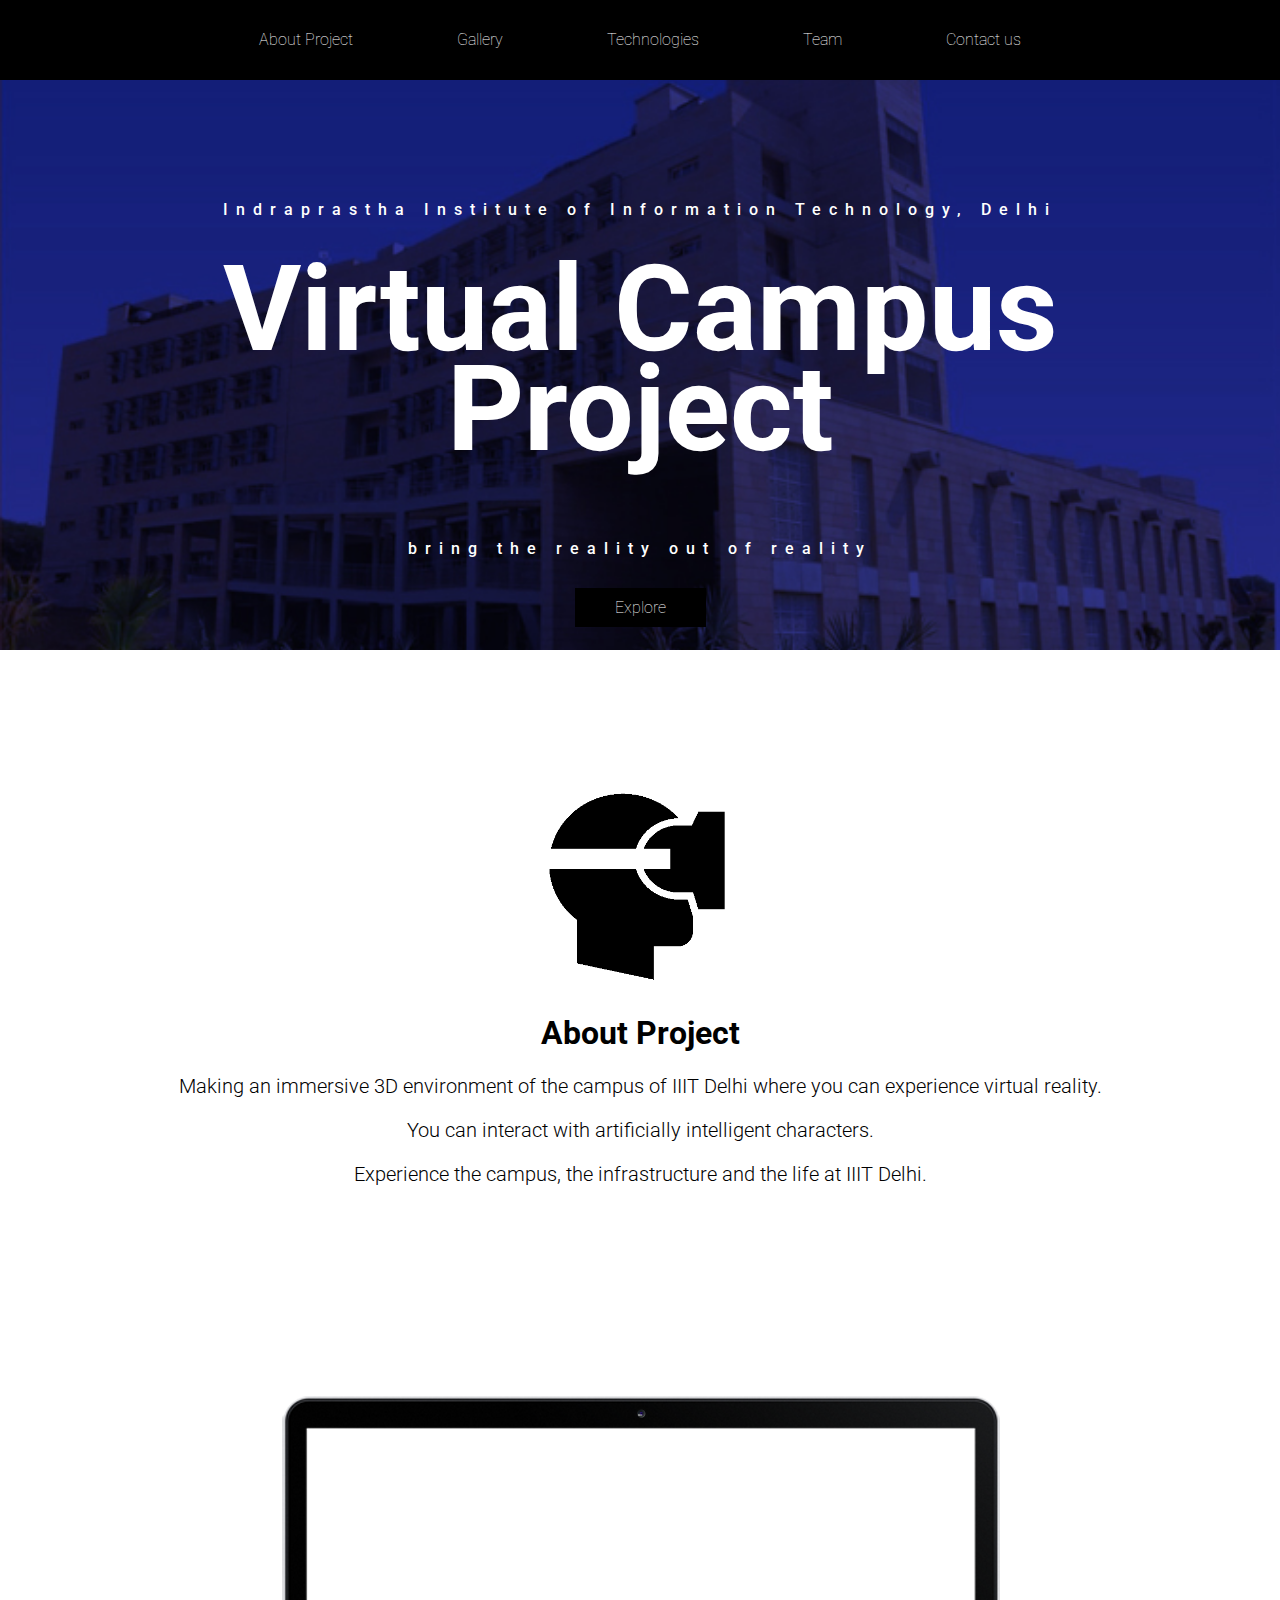
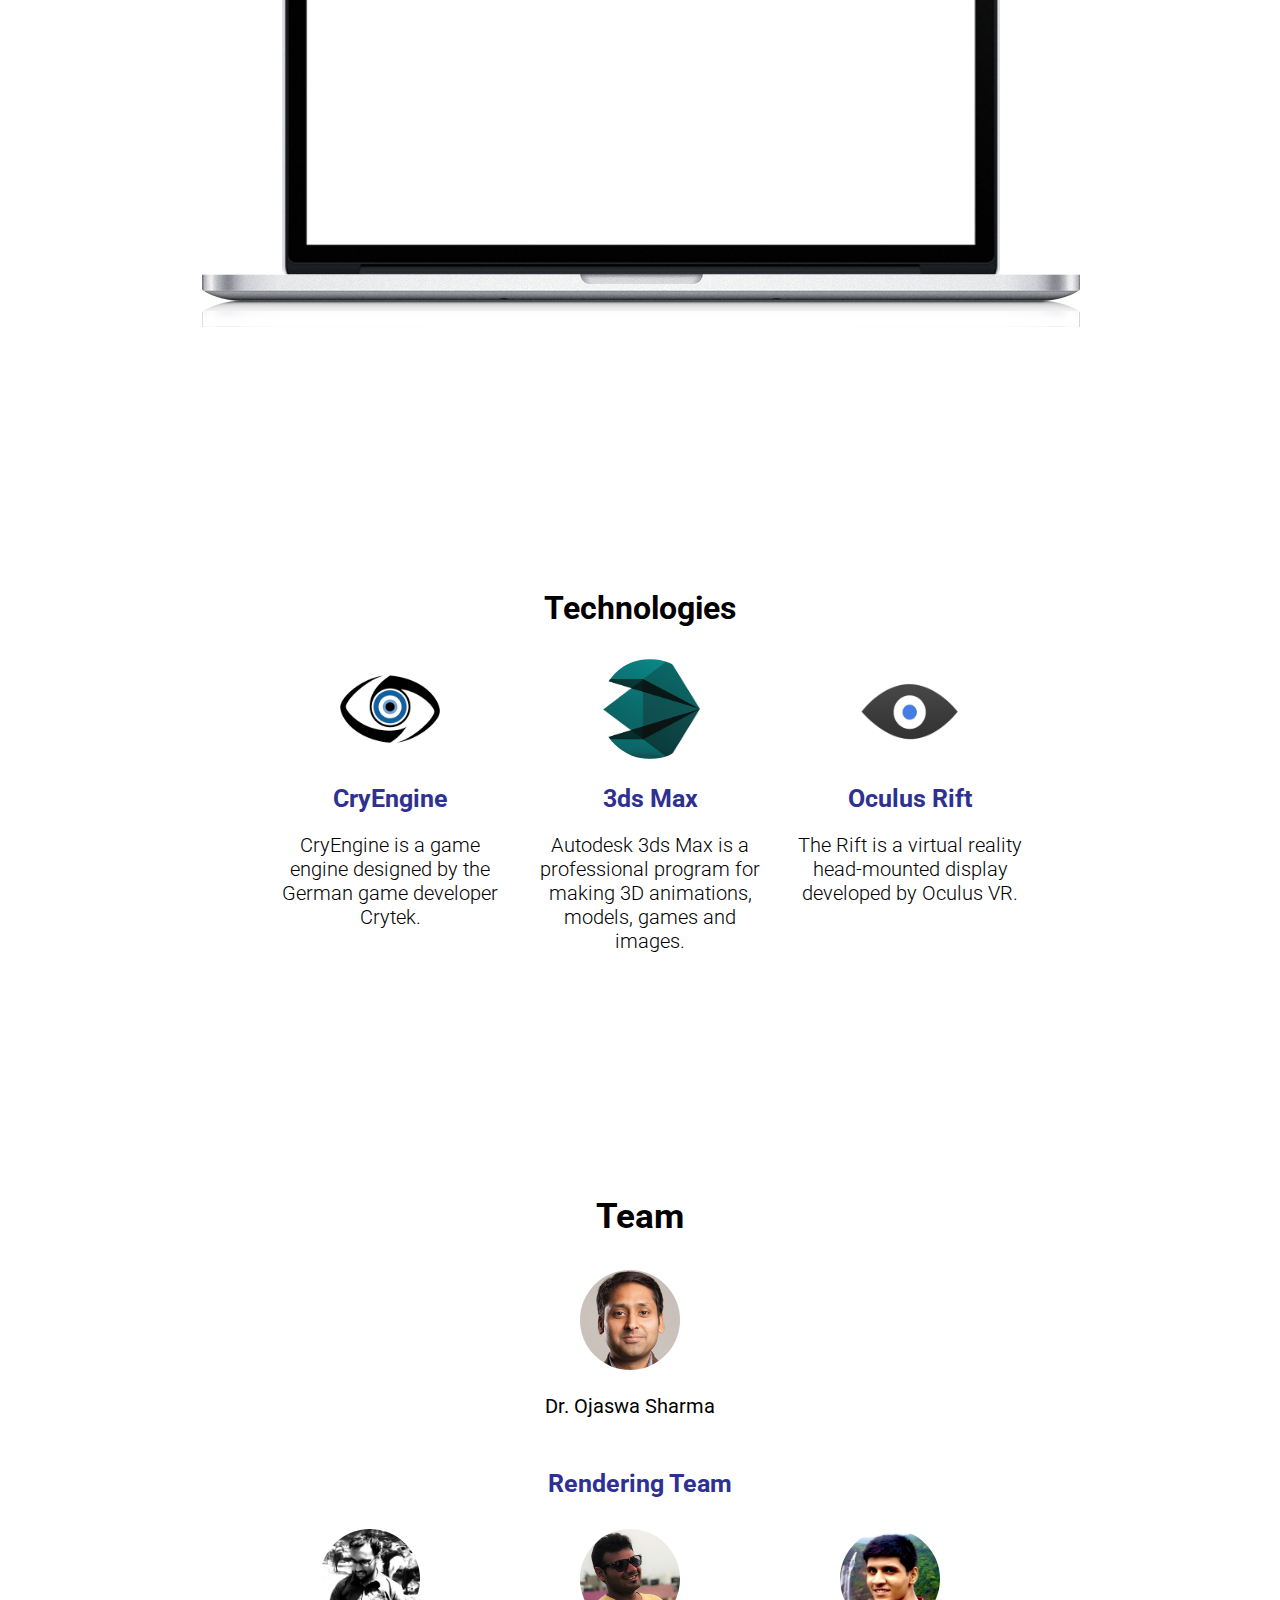
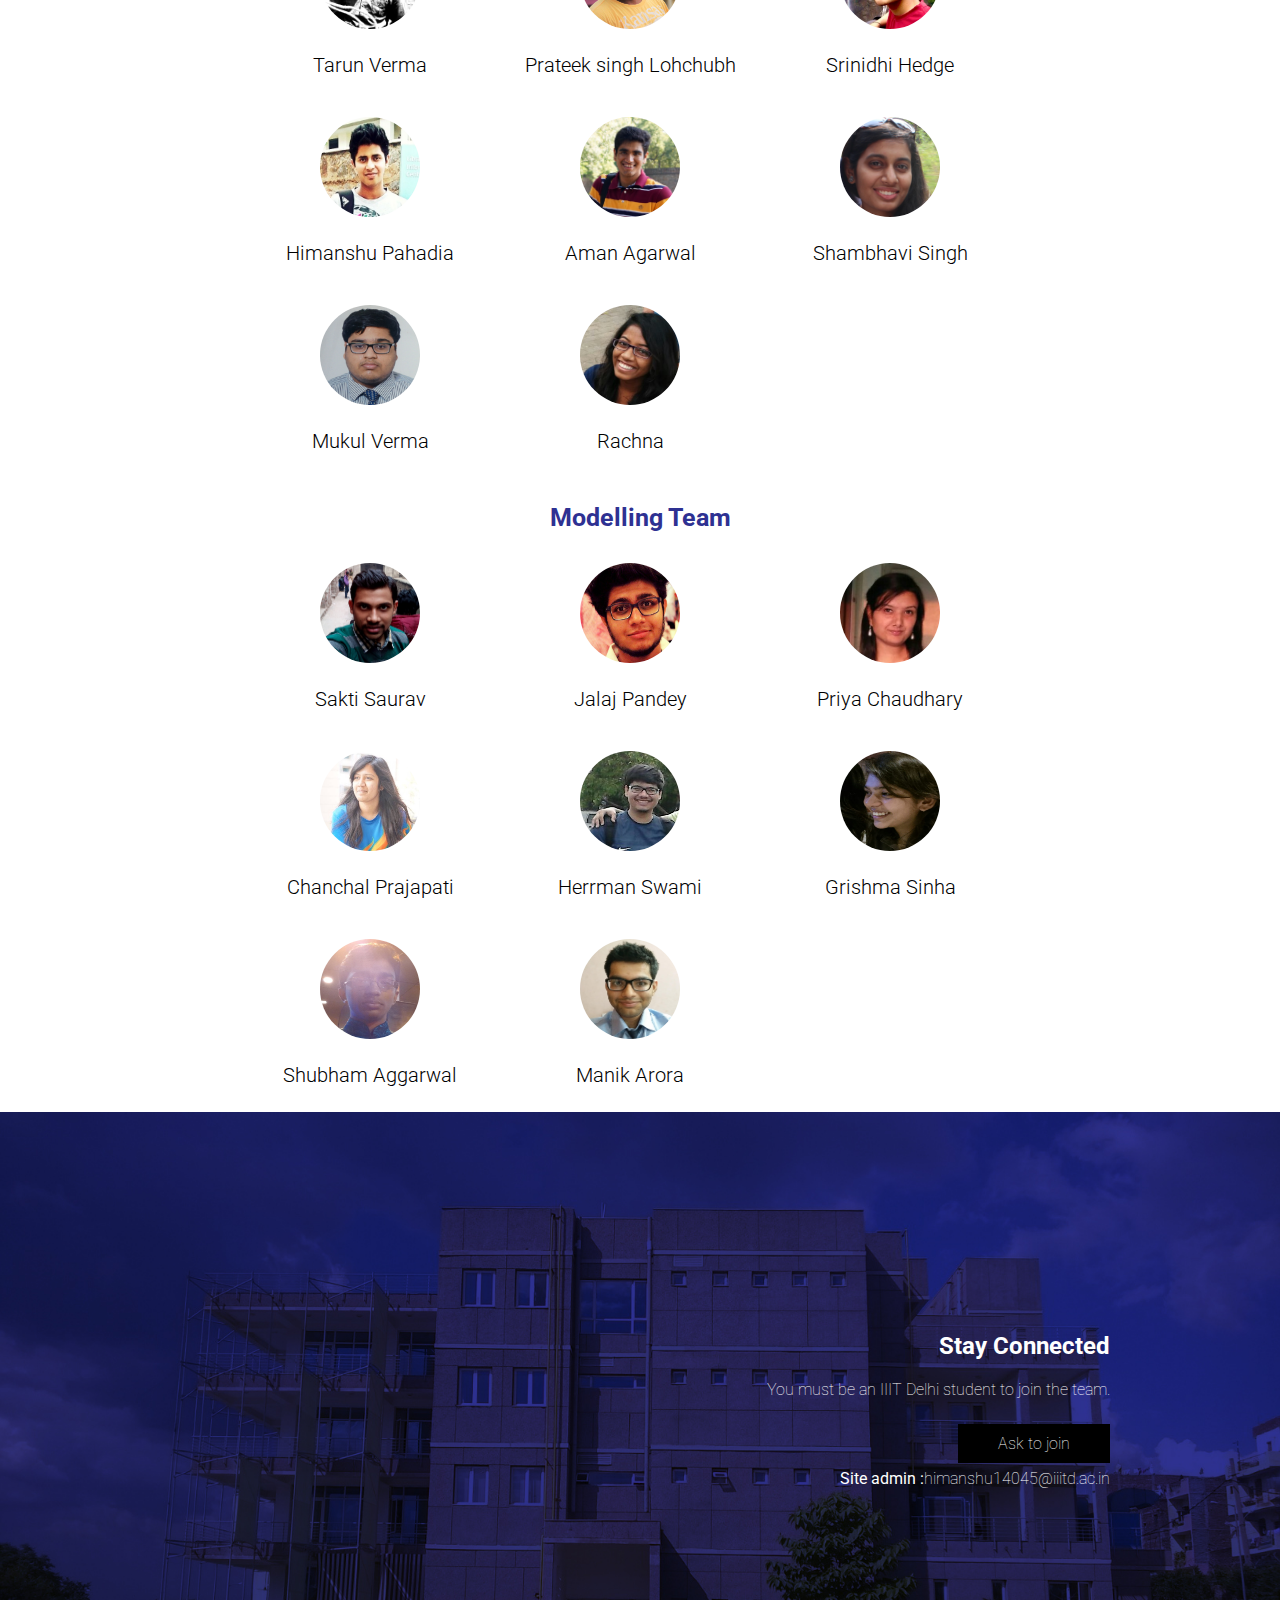
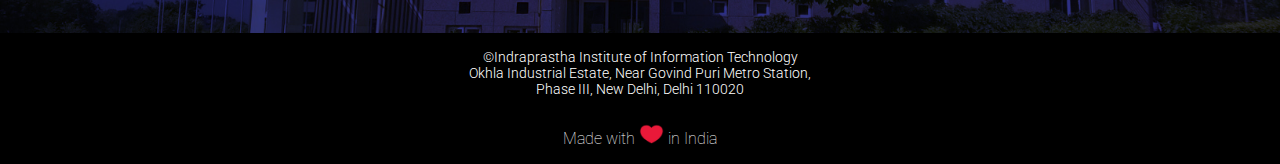
==== index.html @ bbfe9d63 "html" ====
<!DOCTYPE html>
<html>
  <head>
 	 <title>Virtual Campus | IIITD</title>
 	 <meta charset="UTF-8">
    <meta name="description" content="Virtual campus project of IIIT Delhi">
    <meta name="keywords" content="virtual campus, IIIT Delhi, virtual campus project, Indraprastha Institute of Information Technology, ojaswa sharma, himanshu pahadia, virtual reality, oculus">
    <meta name="author" content="Himanshu Pahadia">

    <link href='https://fonts.googleapis.com/css?family=Roboto:400,300,500,100' rel='stylesheet' type='text/css'>
  <link rel="icon" 
      type="image/jpg" 
      href="images/mainicon.jpg"/>


    <link rel="stylesheet" href="css/animate.css"/>
	<link rel="stylesheet" href="css/style1.1.css"/>
	<!-- <link rel = "stylesheet" href= "Flat-UI-master\dist\css\flat-ui.css"/> -->
  <!-- <link rel="stylesheet" href="css/animate.css"/> -->

  <!-- Latest compiled and minified CSS -->
 <!--  <link rel="stylesheet" href="https://maxcdn.bootstrapcdn.com/bootstrap/3.2.0/css/bootstrap.min.css">

  
  <link rel="stylesheet" href="https://maxcdn.bootstrapcdn.com/bootstrap/3.2.0/css/bootstrap-theme.min.css">
 -->
  </head>


  <body style="text-align:center;">

  <!--   <img src="svg/graphic.svg"> -->


    <a name="navbar" class="smoothScroll"></a>
    <div class="nav">
      <div class="container">
        <ul>
          <li><a class = "btn smoothScroll" href="#aboutproject">About Project</a></li>
          <li><a class = "btn smoothScroll" href="#galleryimages">Gallery</a></li>
          <li><a class = "btn smoothScroll" href="#software">Technologies</a></li>
          <li><a class = "btn smoothScroll" href="#team">Team</a></li>
          <li><a class = "btn smoothScroll" href="#contactus">Contact us</a></li>
        </ul>
      </div>
    </div>


    <div class="header pulse animated">
      <div class="container">
      	<p style="color:white">Indraprastha Institute of Information Technology, Delhi</p>
        <!--<p>presents</p> -->
      	<!-- <h1 class="zoomIn animated">Virtual Campus Project</h1> -->
      	<h1>Virtual Campus Project</h1>
      	<p>bring the reality out of reality</p>
      	<a class = "btn smoothScroll" href="info.html" title="Explore the virtual reality">Explore</a>
      </div>
    </div>



    <div class="main">

    <a name="aboutproject" class="smoothScroll"></a>
    <div class="spacer"></div>
      <div class="container">
        
		    <img src="images/virtualInfo.png" height="200" width="196">
        <h1>About Project</h1>
        <p>Making an immersive 3D environment of the campus of IIIT Delhi where you can experience virtual reality.</p>
        <p>You can interact with artificially intelligent characters.<p>
        <p>Experience the campus, the infrastructure and the life at IIIT Delhi.</p>
<!--         <p>Connect with the best minds across a wide range of industries to share ideas and brainstorm new solutions to challenging problems.</p>
        <p>Hear industry leaders talk about what worked (and what didn't) so that you can save time on your most challenging projects.</p>
         <p>Learn about the latest research and technologies that you can use immediately to invent the future.</p> -->
      </div>
    </div>


<a name="galleryimages" class="smoothScroll"></a>
      <!-- <div class="spacer"></div> -->
<div id="slideshow"> 
      <img class="slide" src="images/11.PNG" style="visibility: hidden; opacity: 0;">
      <img class="slide" src="images/5.PNG" style="visibility: hidden; opacity: 0;">
      <img class="slide" src="images/10.PNG" style="visibility: hidden; opacity: 0;">
      <img class="slide" src="images/acadnew.jpg" style="visibility: inherit; opacity: 0.100440236686391;">
      <img class="slide" src="images/facb2new.jpg" style="visibility: inherit; opacity: 0.100440236686391;">
      <img class="slide" src="images/bh1.jpg" style="visibility: inherit; opacity: 0.100440236686391;">

      </div>


    <!-- <div class="jumbotron">
      <div class="container">
          <div class="picAfterInfo">

          </div>
      </div>
  </div>
 -->

 <a name="software" class="smoothScroll"></a>
 <div class="spacer"></div>
  <div class="softwares">
      <div class="container">
      <h1>Technologies</h1>
        
       
        <div class="col">
        <img src="images/oculus2.png" height="100px" width="100px">
          <h2>Oculus Rift</h2>
          <p>The Rift is a virtual reality head-mounted display developed by Oculus VR.</p>
        </div> 
        <div class="col">
        <img src="images/3dsmax2.png" height="100px" width="100px">
          <h2>3ds Max</h2>
          <p>Autodesk 3ds Max is a professional program for making 3D animations, models, games and images.</p>
        </div>
        <div class="col">
          <img src="images/cryengine.png" height="100px" width="100px">
          <h2>CryEngine</h2>
          <p>CryEngine is a game engine designed by the German game developer Crytek.</p>
        </div>
        <div class="clearfix"></div>
      </div>
    </div>




<div class="team">
<a name="team" class="smoothScroll"></a>
<div class="spacer"></div>
<div class="container">
      <h1>Team</h1>
      <div class="col">
      <div class="center">
          <!-- <img src="profile/ojaswa.jpg" height="100px" width="100px"> -->
              <p></p>
      </div>
      </div>

      <div class="col">
      <div class="center">
          <img src="profile/ojaswa.jpg" height="100px" width="100px">
            	<p><strong><a href="https://www.iiitd.edu.in/~ojaswa" class="link3" target="_blank">Dr. Ojaswa Sharma</a></strong></p>
      </div>
      </div>
      <div class="clearfix"></div>
      </div>
    
      <div class="container">

      <h2>Rendering Team</h2>
      <div class="col">
          <img src="profile/tarun.jpeg" height="100px" width="100px">
              <p>Tarun Verma</p>
      </div>


      <div class="col">
          <img src="profile/prateek.JPG" height="100px" width="100px">
              <p>Prateek singh Lohchubh</p>
      </div>


      <div class="col">
          <img src="profile/srinidhi.jpg" height="100px" width="100px">
              <p>Srinidhi Hedge</p>
      </div>

      <div class="col">
          <img src="profile/himanshu.jpg" height="100px" width="100px">
              <p>Himanshu Pahadia</p>
      </div>

      <div class="col">
          <img src="profile/aman.jpg" height="100px" width="100px">
              <p>Aman Agarwal</p>
      </div>

      <div class="col">
          <img src="profile/shambhavi.JPG" height="100px" width="100px">
              <p>Shambhavi Singh</p>
      </div>

      <div class="col">
          <img src="profile/mukul.jpg" height="100px" width="100px">
              <p>Mukul Verma</p>
      </div>

      <div class="col">
          <img src="profile/rachna.png" height="100px" width="100px">
              <p>Rachna</p>
      </div>
      <div class="clearfix"></div>
      </div>

      <div class="container">
      <h2>Modelling Team</h2>
      <!-- <div class="col">
          <img src="profile/sakti.jpg" height="100px" width="100px">
              <p>Archit Agarwal</p>
      </div> -->

      <div class="col">
          <img src="profile/sakti.jpg" height="100px" width="100px">
              <p>Sakti Saurav</p>
      </div>

      <div class="col">
          <img src="profile/jalaj.JPG" height="100px" width="100px">
              <p>Jalaj Pandey</p>
      </div>

      <div class="col">
          <img src="profile/priya.jpg" height="100px" width="100px">
              <p>Priya Chaudhary</p>
      </div>

      <div class="col">
          <img src="profile/chanchal.JPG" height="100px" width="100px">
              <p>Chanchal Prajapati</p>
      </div>

      <div class="col">
          <img src="profile/herrman.jpg" height="100px" width="100px">
              <p>Herrman Swami</p>
      </div>


      <div class="col">
          <img src="profile/grishma.jpg" height="100px" width="100px">
              <p>Grishma Sinha</p>
      </div>

      <div class="col">
          <img src="profile/shubham.jpg" height="100px" width="100px">
              <p>Shubham Aggarwal</p>
      </div>

      <div class="col">
          <img src="profile/manik.jpg" height="100px" width="100px">
              <p>Manik Arora</p>
      </div>
      </div>

    </div>

<div class="endaa">
    </div>
  <!-- <div class="jumbotron">
    
  </div>
 -->

	<div class="jumbotron">
  <a name="contactus" class="smoothScroll" ></a>
  <div class="spacer"></div>
    <div class="end">
			<div class="container">
				<h2 style="color:white">Stay Connected</h2>
				<p style="color:white">You must be an IIIT Delhi student to join the team.<br><br></p>
			  <a class="btn" href="mailto:ojaswa@iiitd.ac.in?subject=Request to join the Virtual Campus Project" title="Request to join the Virtual Campus Project">Ask to join</a>
			   <p style="color:white;"><strong>Site admin :</strong><a href="mailto:himanshu14045@iiitd.ac.in?subject=mail" class="link2" target="_blank" title="Mail to Himanshu">himanshu14045@iiitd.ac.in</a></p>
			</div>
    </div>
		</div>

	<div class="footer">
			<div class="container">
				<p><br>&copy;Indraprastha Institute of Information Technology<br>
        Okhla Industrial Estate, Near Govind Puri Metro Station, <br>
        Phase III, New Delhi, Delhi 110020</p>
			</div>
		</div>

<!-- <div class="withLove"><span class="alpha" style="visibility: visible; ">Made with</span> <svg class="heart" enable-background="new 0 0 92.515 73.161" height="73.161px" version="1.1" viewBox="0 0 92.515 73.161" width="92.515px" x="0px" xml:space="preserve" xmlns="http://www.w3.org/2000/svg" xmlns:xlink="http://www.w3.org/1999/xlink" y="0px"> <g> <path d="M82.32,7.888c-8.359-7.671-21.91-7.671-30.271,0l-5.676,5.21l-5.678-5.21c-8.357-7.671-21.91-7.671-30.27,0
            c-9.404,8.631-9.404,22.624,0,31.255l35.947,32.991L82.32,39.144C91.724,30.512,91.724,16.52,82.32,7.888z" fill="#010101"></path> </g> </svg> <span class="omega" style="visibility: visible; ">in India</span></div> -->
    
<div class="love">
  <p>Made with</p> <img src="images/heart.png"/> <p>in India</p>
  </div>

    <!-- Latest compiled and minified JavaScript -->

  <script src="js/jquery-2.1.4.min.js"></script>
  <script src="js/bootstrap.min.js"></script>
  <script src="js/TweenMax.min.js"></script>
  <script type="text/javascript" src="js/load.js"></script>
  <script type="text/javascript" src="js/jquery.min.js"></script>
  <script type="text/javascript" src="js/smoothscroll.js"></script>
  <script type="text/javascript" src="js/nav.js"></script>  





    
  </body>
</html>
---- css/style1.1.css ----
/*loading */
.no-js #loader { display: none;  }
.js #loader { display: block; position: absolute; left: 100px; top: 0; }
.se-pre-con {
	position: fixed;
	left: 0px;
	top: 0px;
	width: 100%;
	height: 100%;
	z-index: 9999;
	background: url(images/preloader.gif) center no-repeat #fff;
}

.link3{
	color:black;
	text-decoration: none;
}
.link3:hover{
	color:#2e3192;
	text-decoration: none;
	/*text-decoration: underline;*/
}
.link2{
	color:white;
	text-decoration: none;
}
.link2:hover{
	text-decoration: underline;
}

#slideshow {
    position: relative;
    width: 900px;
    height: 573px;
    background-image: url("../images/background_macbook.png");
    margin: 200px auto 100px;
}

.slide{
	position: absolute;
	width: 670px;
	height: 420px;
	top: 42px;
	left: 116px;
	overflow: hidden;
}


html, body {
	margin: 0;
	padding: 0;
}
html{
 	 -webkit-transition : background-color 1s;
 	 transition:background-color 1s;
}
html, body {
    /* For the loading indicator to be vertically centered ensure */
    /* the html and body elements take up the full viewport */
    min-height: 100%;
}
html.loading {
    /* Replace #333 with the background-color of your choice */
    /* Replace loading.gif with the loading image of your choice */
    background: #333 url('svg/load.gif') no-repeat 50% 50%;

    /* Ensures that the transition only runs in one direction */
    -webkit-transition: background-color 0;
    transition: background-color 0;
}
body {
    -webkit-transition: opacity 1s ease-in;
    transition: opacity 1s ease-in;
}
html.loading body {
    /* Make the contents of the body opaque during loading */
    opacity: 0;

    /* Ensures that the transition only runs in one direction */
    -webkit-transition: opacity 0;
    transition: opacity 0;
}
body {
	font-family: 'Roboto', sans-serif;
	font-weight: 100;
}

.container {
	margin: 0 auto;
	max-width: 940px; 
	padding: 0 10px; 
}


/* Header */
.header {
  background-image :url("../images/head2.jpg");
  background-repeat: no-repeat;
  background-size: cover;
  height: 650px;
  text-align: center; 
}

.header2 {
  background-image :url("../images/bh1main.jpg");
  background-repeat: no-repeat;
  background-size: cover;
  height: 650px;
  text-align: center; 
}

.header .container {
	position: relative;
	top: 200px;
}
.header2 .container {
	position: relative;
	top: 200px;
}


.header h1 {
	font-size: 80px;
	line-height: 100px; 
	margin-top: 0;
	margin-bottom: 80px;
	color :white;
}
.header2 h1 {
	font-size: 80px;
	line-height: 100px; 
	margin-top: 0;
	margin-bottom: 80px;
	color :white;
}


@media (min-width:850px) {
	.header h1 {
		font-size: 120px;
	}
}

.header p {
	font-weight: 500;
	letter-spacing: 8px;
	margin-bottom: 40px;
	margin-top: 0;
	color : white;
}

.btn {
	color : #fff;
	background: #000;
	padding:10px 40px;
	text-decoration: none;
	transition : background .5s;
	transition-property: background;
    transition-duration: 0.5s;
    transition-timing-function: initial;
    transition-delay: initial;
}
.btn:hover {
	background: #117bff;
	cursor: pointer; 
	transition: background .5s;  
}


/* Nav */

.spacer{
	height: 59px;
	width: 100%;
}
.spacer2{
	width:100%;
	height:90px;
	}

.nav{
	background: #000;
	height:80px;
	width:100%;
	position: fixed;
	z-index: 1;

}

.main .container h1 p{
	position: absolute;
	z-index: -1;

}
.nav ul {
	list-style: none;
	margin: 0 auto; 
	padding:  0;
	text-align: center;
	height:80px; 
}

.nav ul li{
	color : #fff;
	display:inline-block;
	height: 80px;
	line-height: 80px;
	list-style: none;
	padding: 0 10px;
	transition: background .5s;
	transition-property: background;
    transition-duration: 0.5s;
    transition-timing-function: initial;
    transition-delay: initial;
}
li{
	text-align: -webkit-match-parent;
}


/* Main */
.main .container {
	margin: 80px auto;
}
.main .container p{
	font-size: 20px;
	font-weight: 300;
}

.main{
	display: block;
}

/* Jumbotron */

.jumbotron{
	height: 600px; 
	text-align: right;
	background-size: cover;
}

.jumbotron .end {
	background-image: url("../images/foot1.jpg");
	height: 600px; 
	text-align: right;
	background-size: cover;

}
.jumbotron .end2 {
	background-image: url("../images/facb3.jpg");
	height: 600px; 
	text-align: right;
	background-size: cover;

}

.jumbotron .container {
	position: relative;
	top: 220px;
}

/*softwares*/

.softwares {
    /*background-color: #1c1c1c;*/
    text-align: center;
    padding: 50px 0 80px;
    background-size:cover;
    margin:0 auto;
}
.softwares .container {
	width:800px; 
		margin:0 auto;
}
h2{
	color:#2e3192;
}
.softwares .container .col h2{
	color: #2e3192;
	font-size: 25px;
}
.softwares .container .col p{
	color: black;
	font-size: 20px;
	font-weight: 300;
}
.softwares .col {
    float: right;
    width: 30%;
    padding: 10px;
}

.clearfix {
    clear: both;
}

/*team*/
.team{
	text-align: center;
    padding: 50px 0 80px;
    margin-bottom: 150px;

}
.team .container {
	width:800px; 
	margin:0 auto;
}
.team .container  h1{
	/*color: #2e3192;*/
	font-size: 35px;	
}
.team .container .col p{
	color: black;
	font-size: 20px;
	font-weight: 300;
}
.team .container  h2{
	color: #2e3192;
	font-size: 25px;	
}
.team .col {
    float: left;
    width: 30%;
    padding: 10px;
}
.team .center{
	background-size: cover;
	margin:0 auto;

}

.clearfix {
    clear: both;
}



.endaa{
	height:250px;
}

/* Footer */
.footer { 
	font-size: 14px;
	height:80px;
	background: #000;
}
.footer .container p{
	color:white;
	margin: 0 auto; 
	padding:  0;
	text-align: center;
	font-weight: 300;
	height:80px; 
}

/* Media Queries */
@media (max-width: 600px) {
  .header h1 {
    font-size: 50px;
    line-height: 64px;
  }
  .softwares .col {
    width: 30%;
}

  .main, .jumbotron {
    padding: 0 30px;
  }

  .main img {
    float : left;
    margin:50px 80px 50px 0;
  }
}

.col img{
	border-radius: 50%;
	height:100px;
	width:100px;
}

/*<div style = 'background-image: url(image.gif)'></div>

div {
    background-repeat: no-repeat;
    background-position: 50%;
    border-radius: 50%;
    width: 100px;
    height: 100px;
}*/




/*HEART ANIMATION*/

.love{
	display: inline-block;
	background: #000;
	width: 100%;
	text-align: center;

}
.love p{
	display: inline-block;
	color: #fff;
}
.love img{
	height:20px;
	width:25px;
}
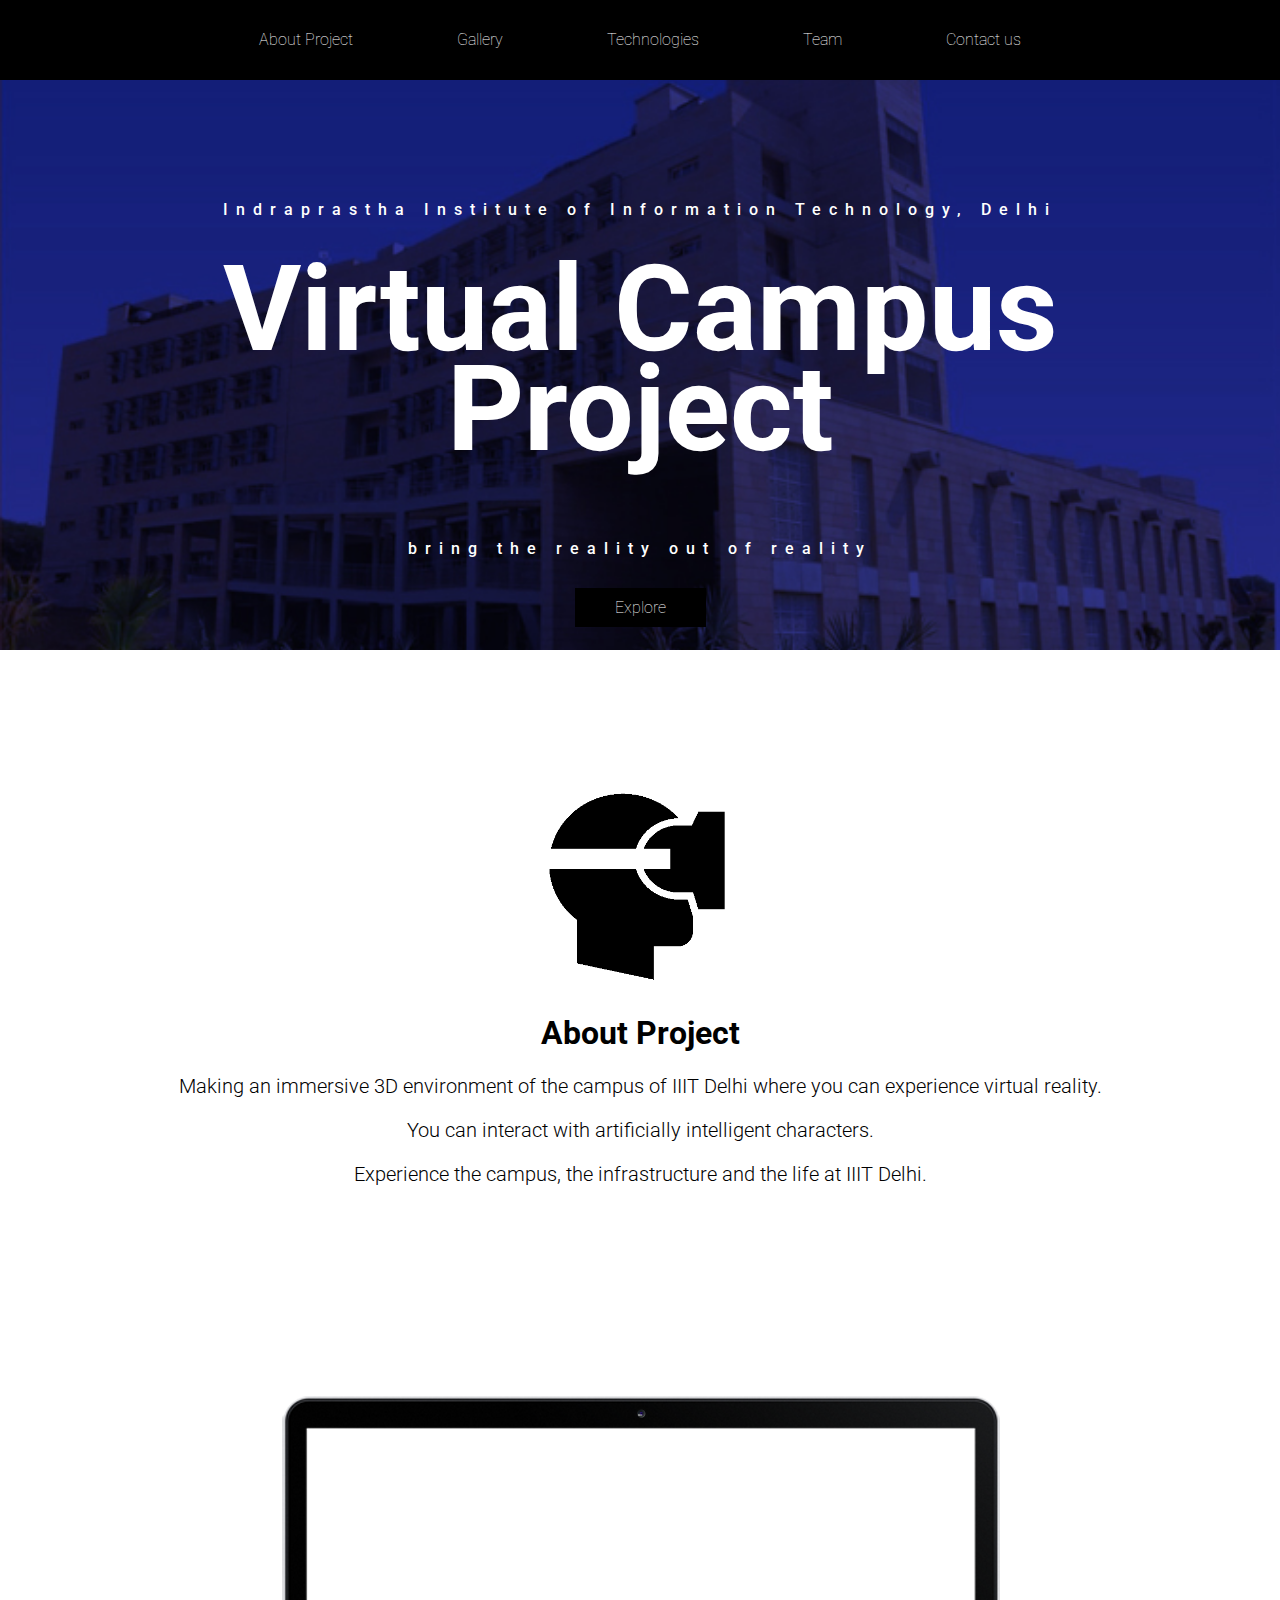
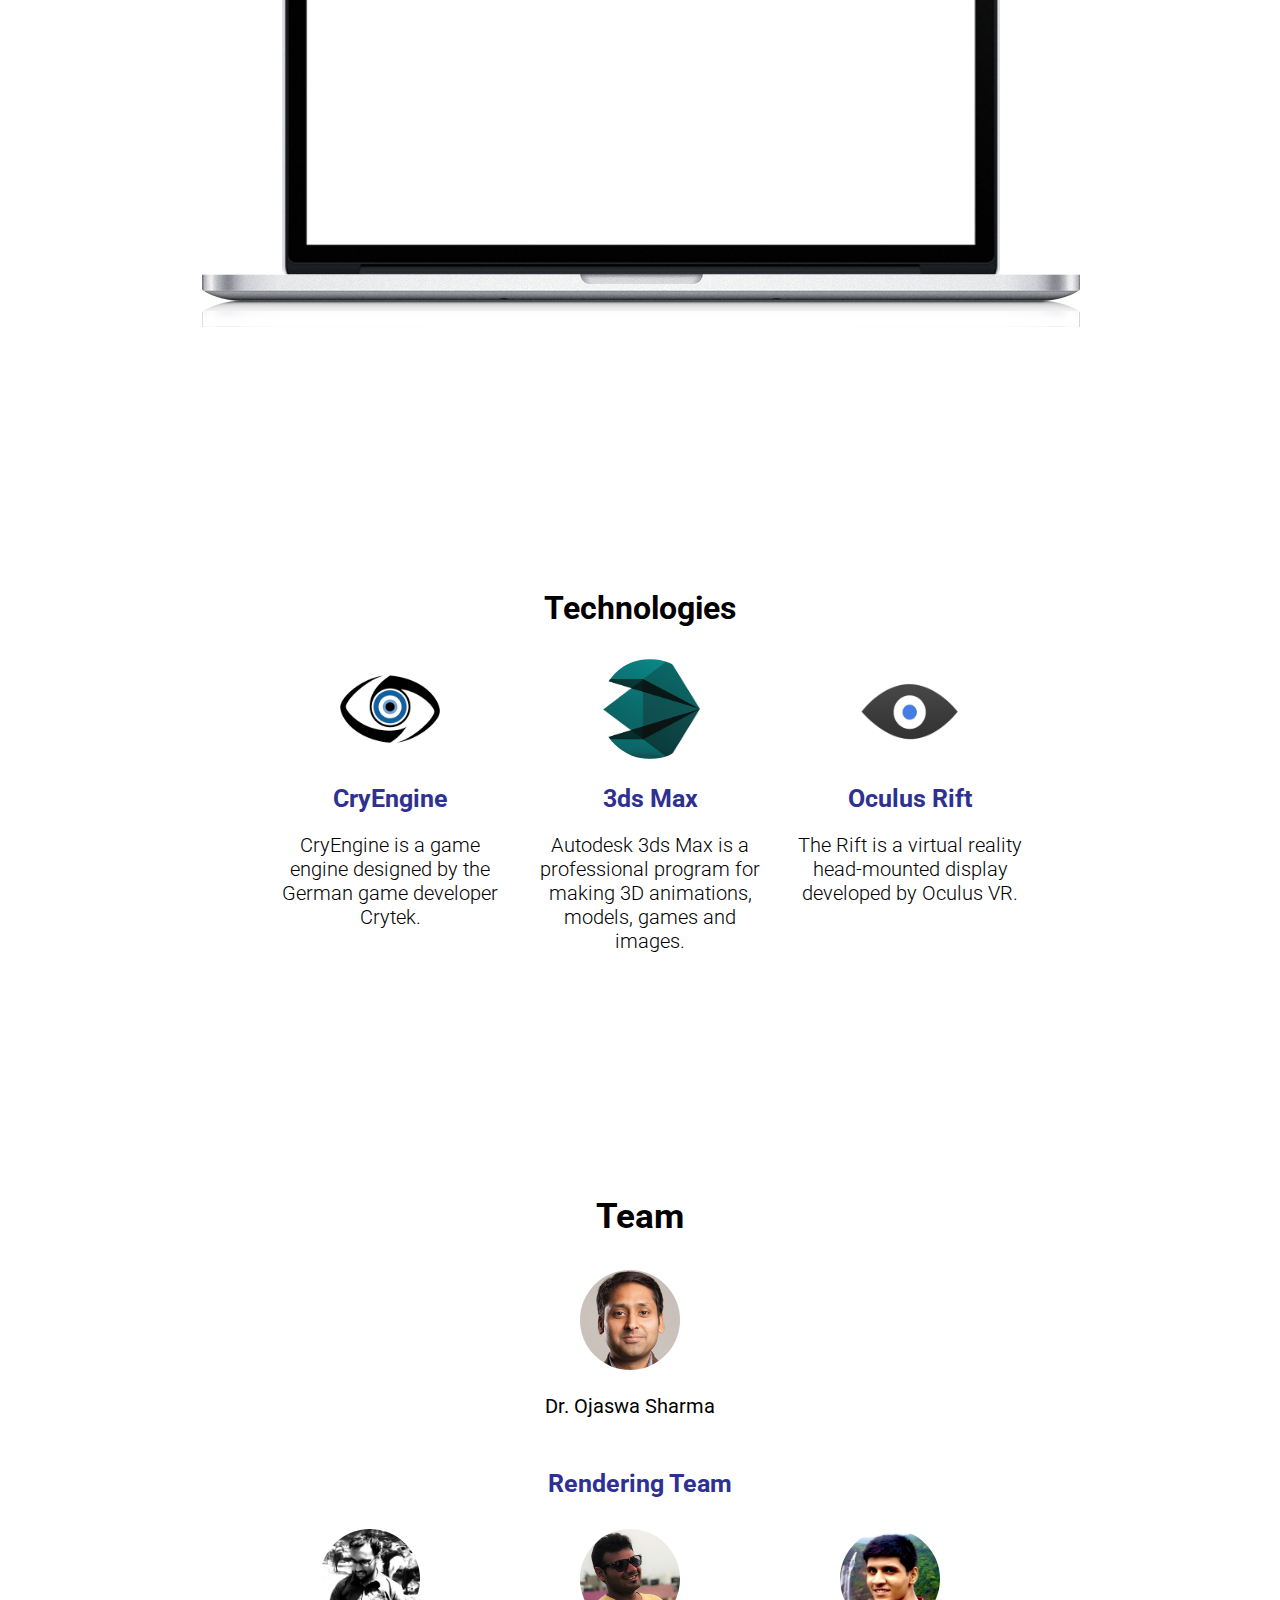
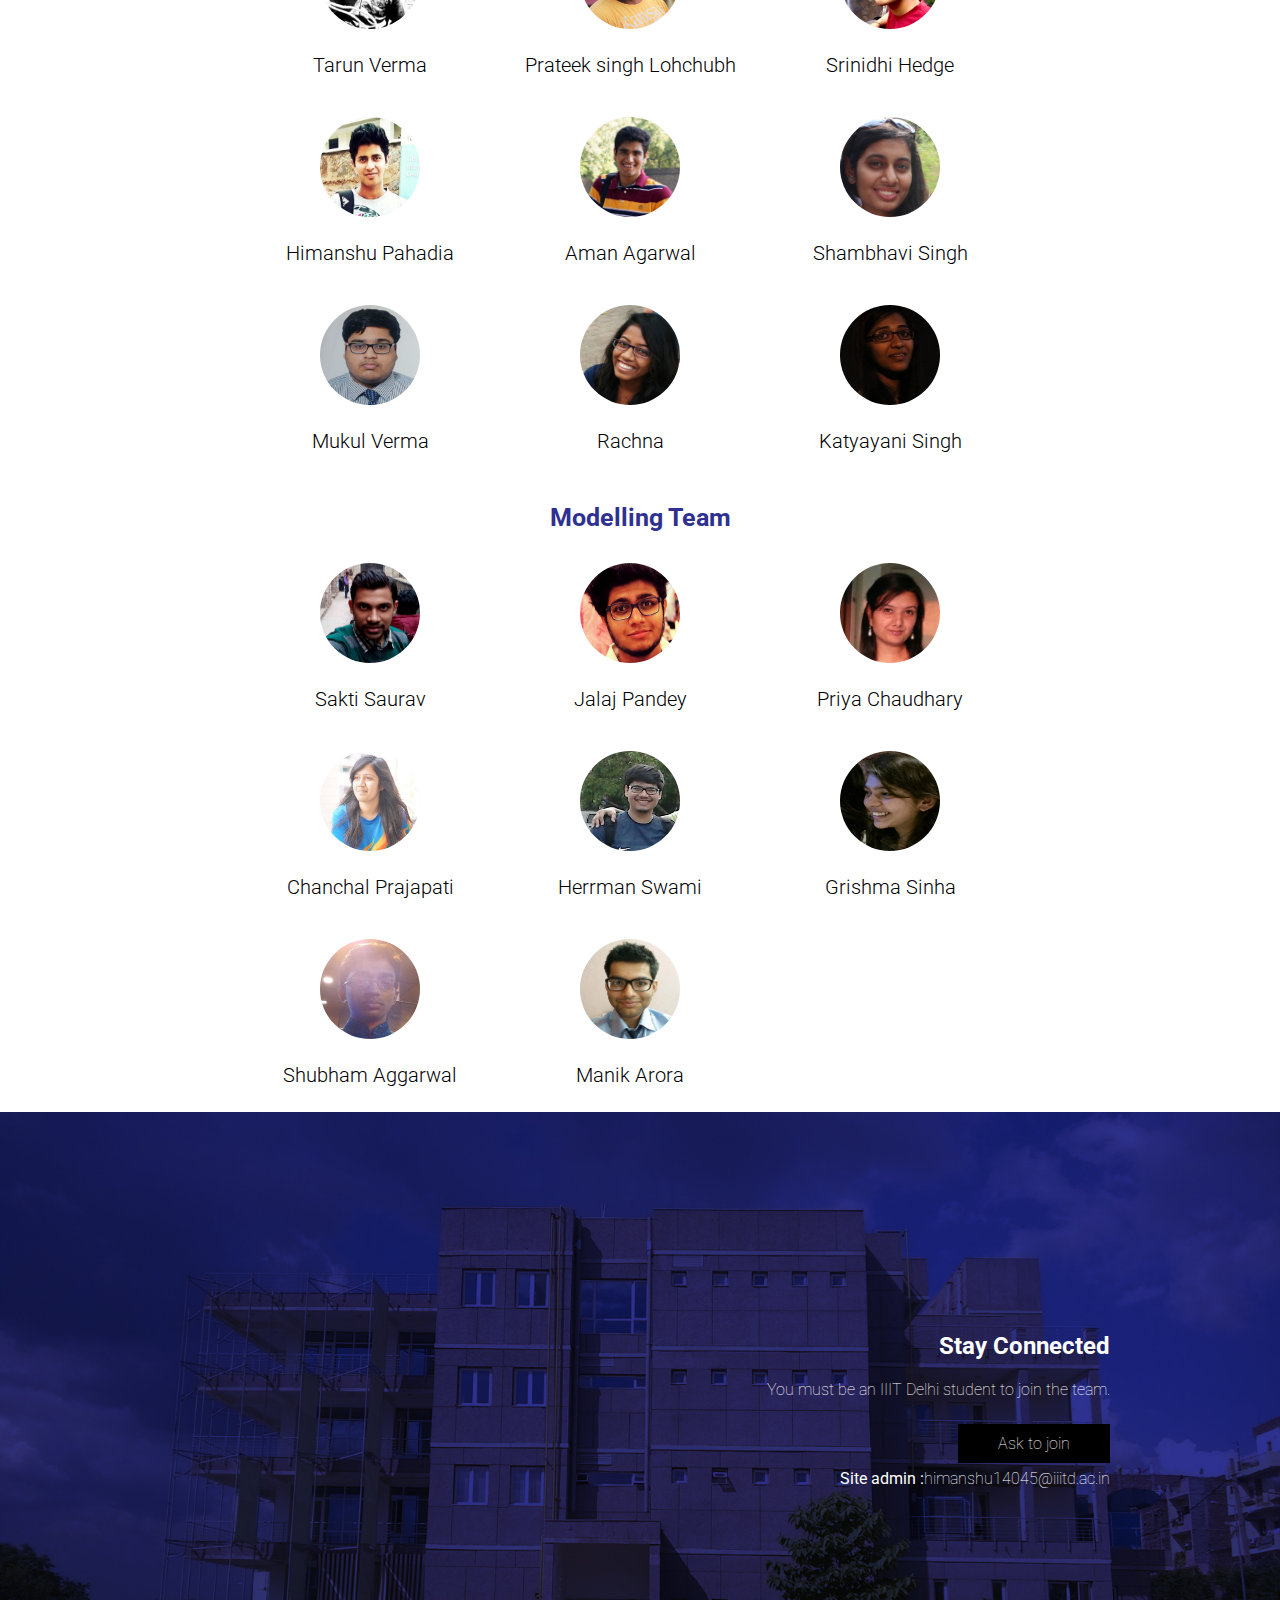
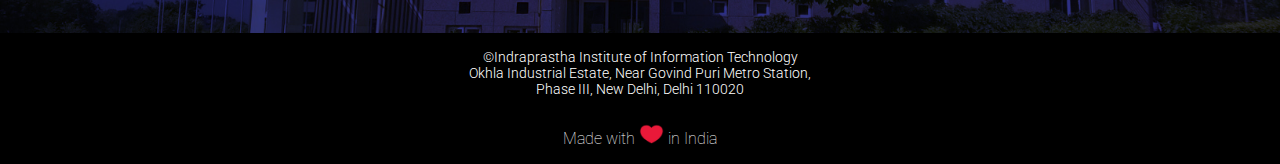
==== commit 3a70473b: "html" ====
--- a/index.html
+++ b/index.html
@@ -193,6 +193,11 @@
           <img src="profile/rachna.png" height="100px" width="100px">
               <p>Rachna</p>
       </div>
+
+      <div class="col">
+          <img src="profile/katyayani.jpeg" height="100px" width="100px">
+              <p>Katyayani Singh</p>
+      </div>
       <div class="clearfix"></div>
       </div>
 
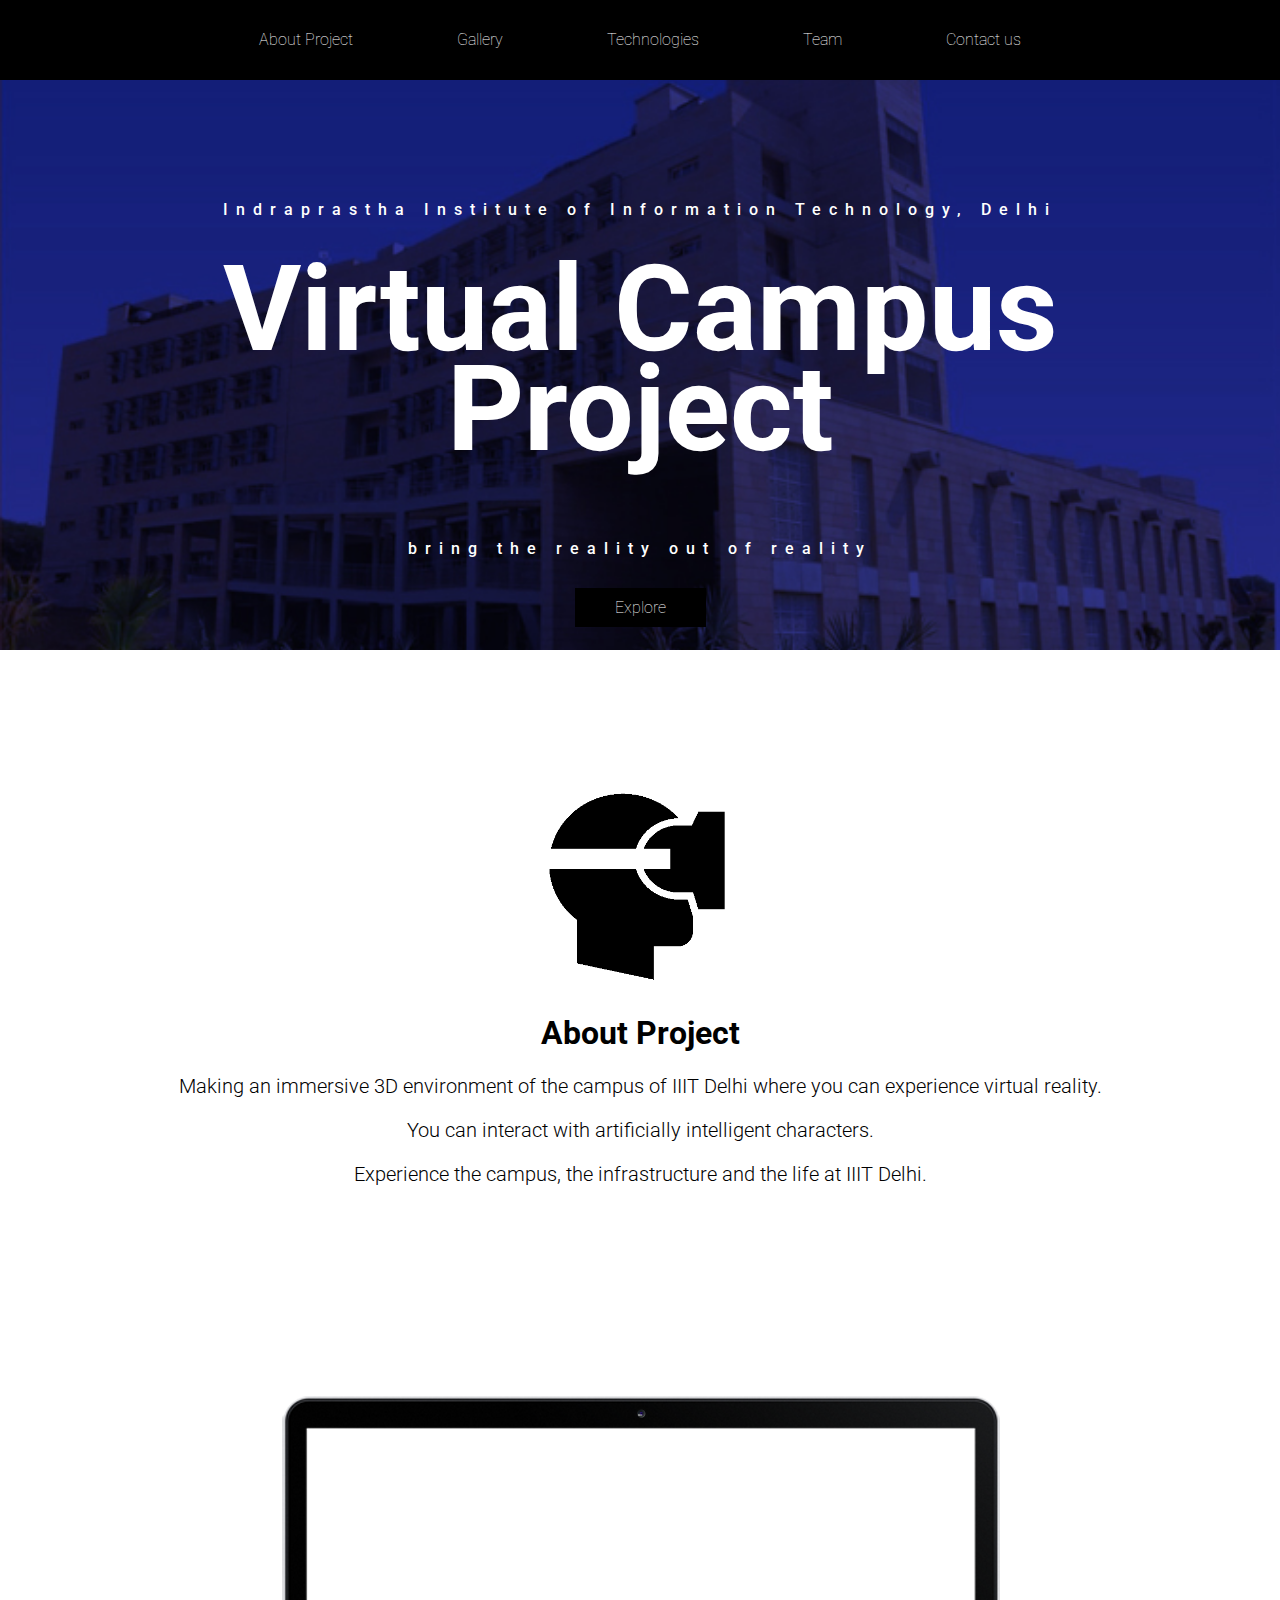
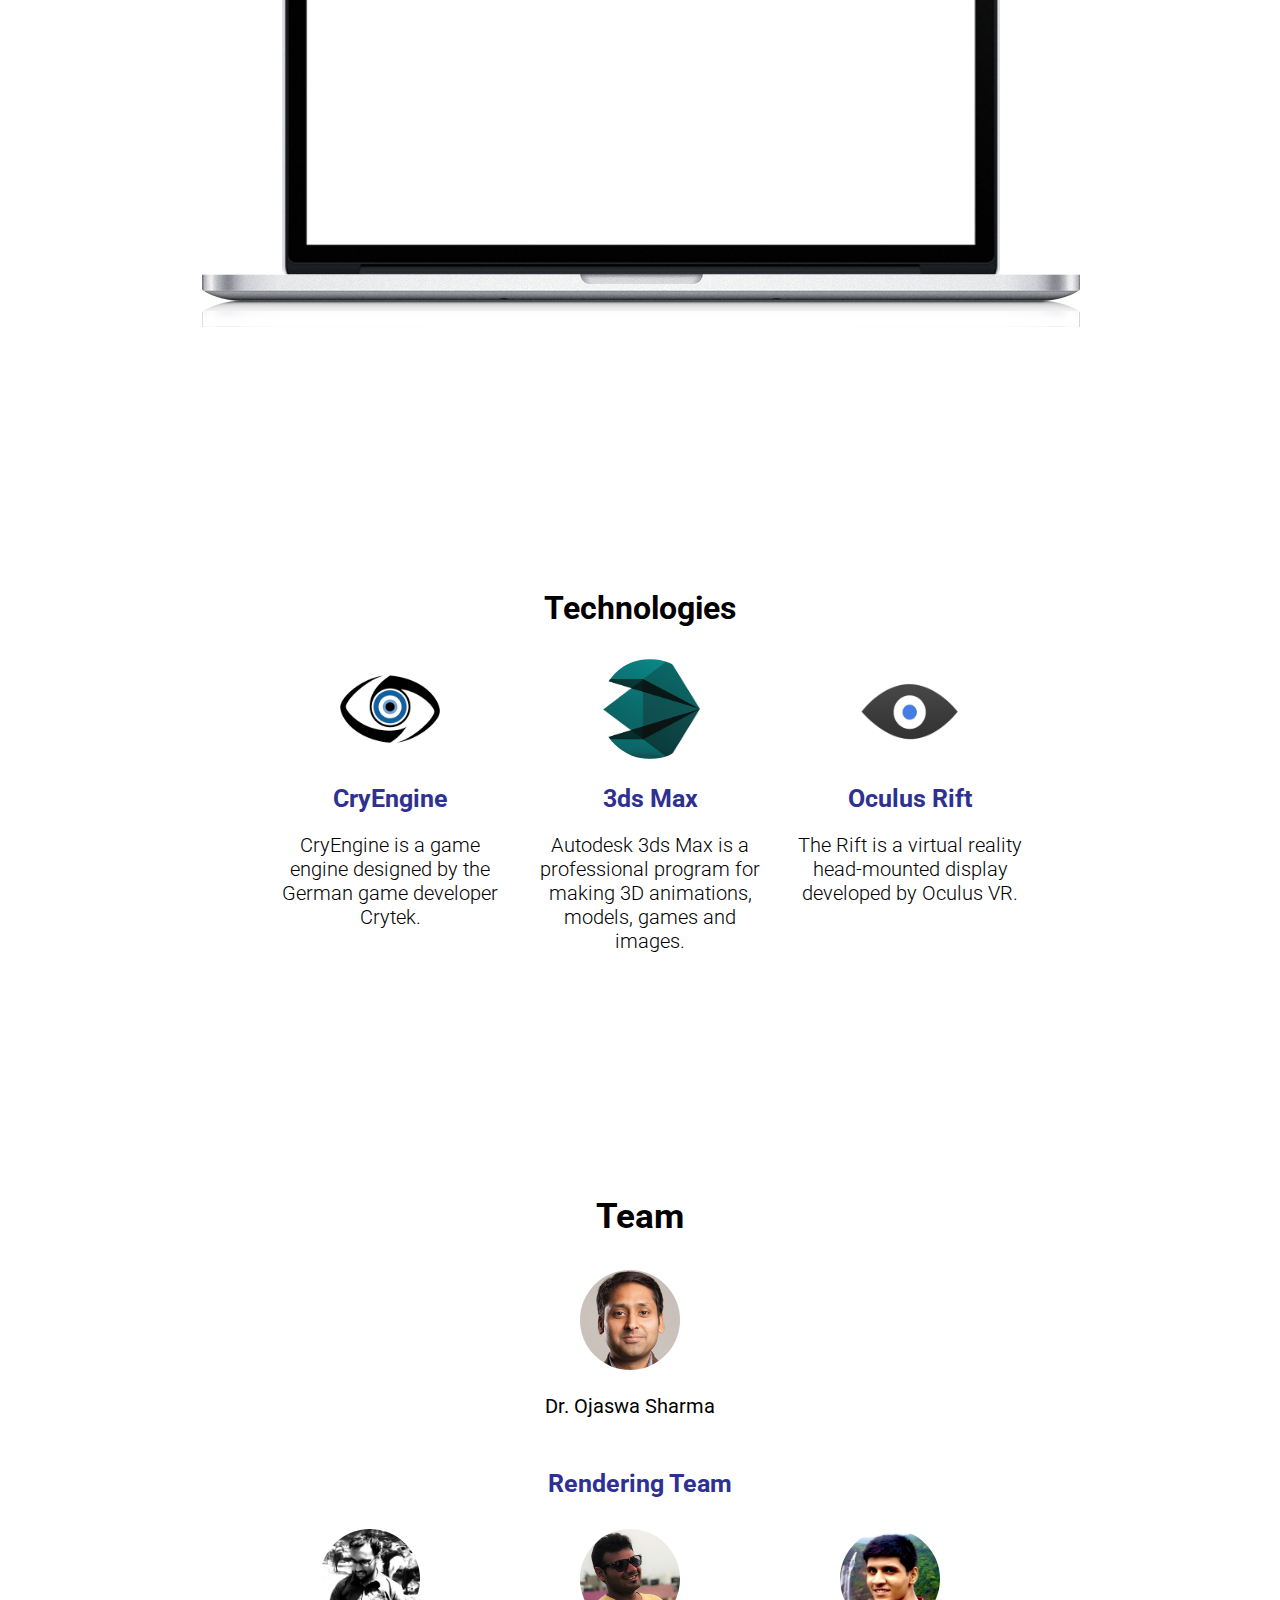
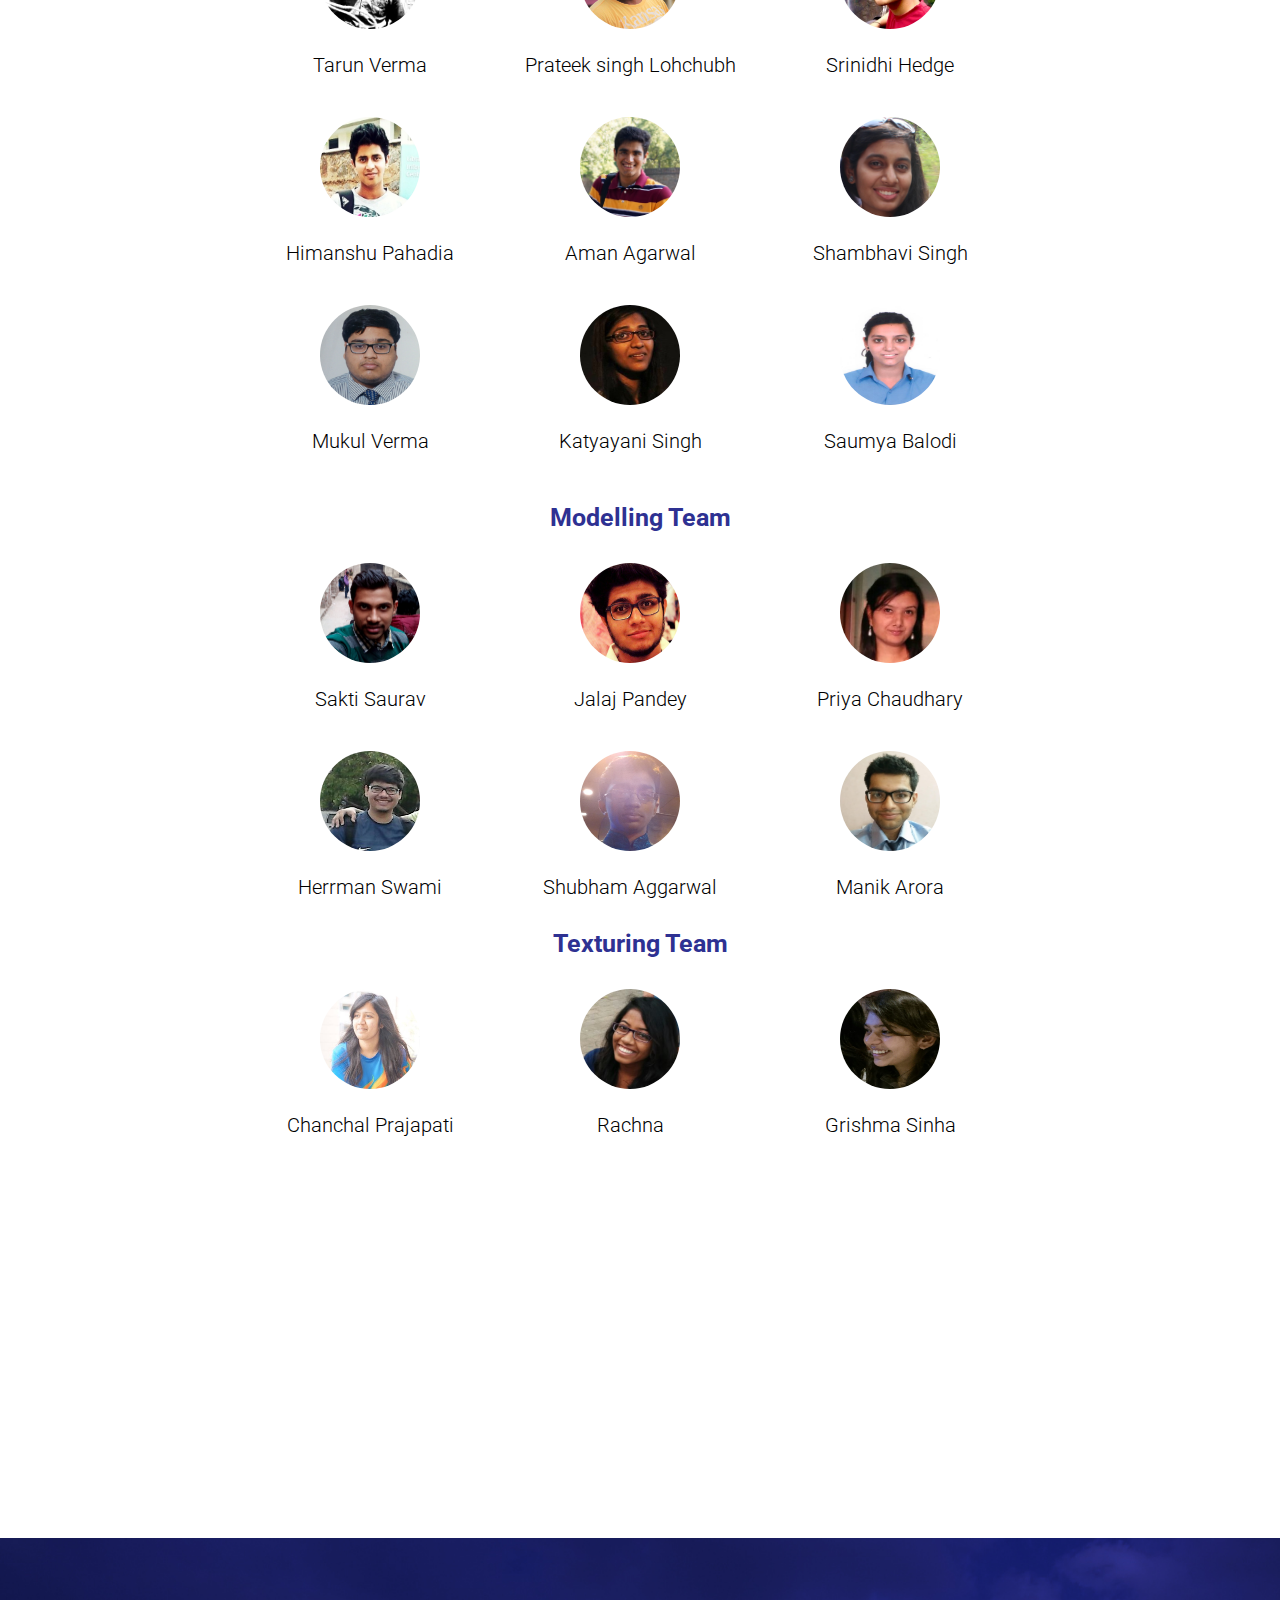
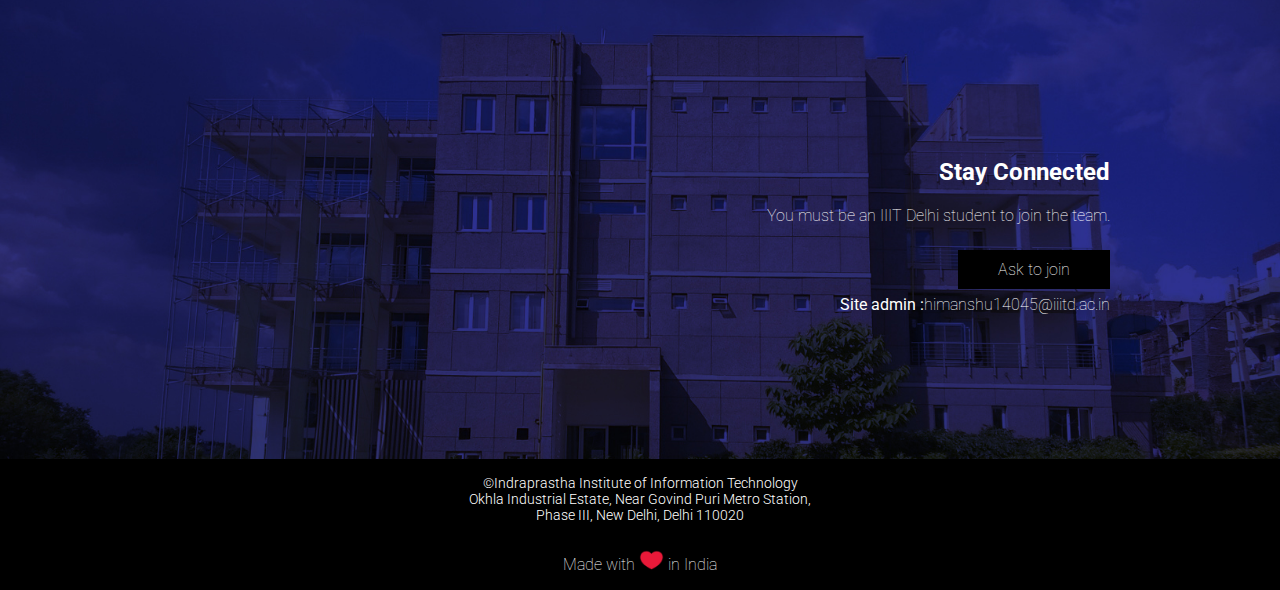
==== commit 6985f246: "html" ====
--- a/index.html
+++ b/index.html
@@ -189,14 +189,16 @@
               <p>Mukul Verma</p>
       </div>
 
-      <div class="col">
-          <img src="profile/rachna.png" height="100px" width="100px">
-              <p>Rachna</p>
-      </div>
+      
 
       <div class="col">
           <img src="profile/katyayani.jpeg" height="100px" width="100px">
               <p>Katyayani Singh</p>
+      </div>
+
+      <div class="col">
+          <img src="profile/saumya.JPG" height="100px" width="100px">
+              <p>Saumya Balodi</p>
       </div>
       <div class="clearfix"></div>
       </div>
@@ -224,29 +226,39 @@
       </div>
 
       <div class="col">
+          <img src="profile/herrman.jpg" height="100px" width="100px">
+              <p>Herrman Swami</p>
+      </div>
+
+
+      
+
+      <div class="col">
+          <img src="profile/shubham.jpg" height="100px" width="100px">
+              <p>Shubham Aggarwal</p>
+      </div>
+
+      <div class="col">
+          <img src="profile/manik.jpg" height="100px" width="100px">
+              <p>Manik Arora</p>
+      </div>
+      </div>
+
+       <div class="container">
+      <h2>Texturing Team</h2>
+      <div class="col">
           <img src="profile/chanchal.JPG" height="100px" width="100px">
               <p>Chanchal Prajapati</p>
       </div>
 
       <div class="col">
-          <img src="profile/herrman.jpg" height="100px" width="100px">
-              <p>Herrman Swami</p>
-      </div>
-
+          <img src="profile/rachna.png" height="100px" width="100px">
+              <p>Rachna</p>
+      </div>
 
       <div class="col">
           <img src="profile/grishma.jpg" height="100px" width="100px">
               <p>Grishma Sinha</p>
-      </div>
-
-      <div class="col">
-          <img src="profile/shubham.jpg" height="100px" width="100px">
-              <p>Shubham Aggarwal</p>
-      </div>
-
-      <div class="col">
-          <img src="profile/manik.jpg" height="100px" width="100px">
-              <p>Manik Arora</p>
       </div>
       </div>
 
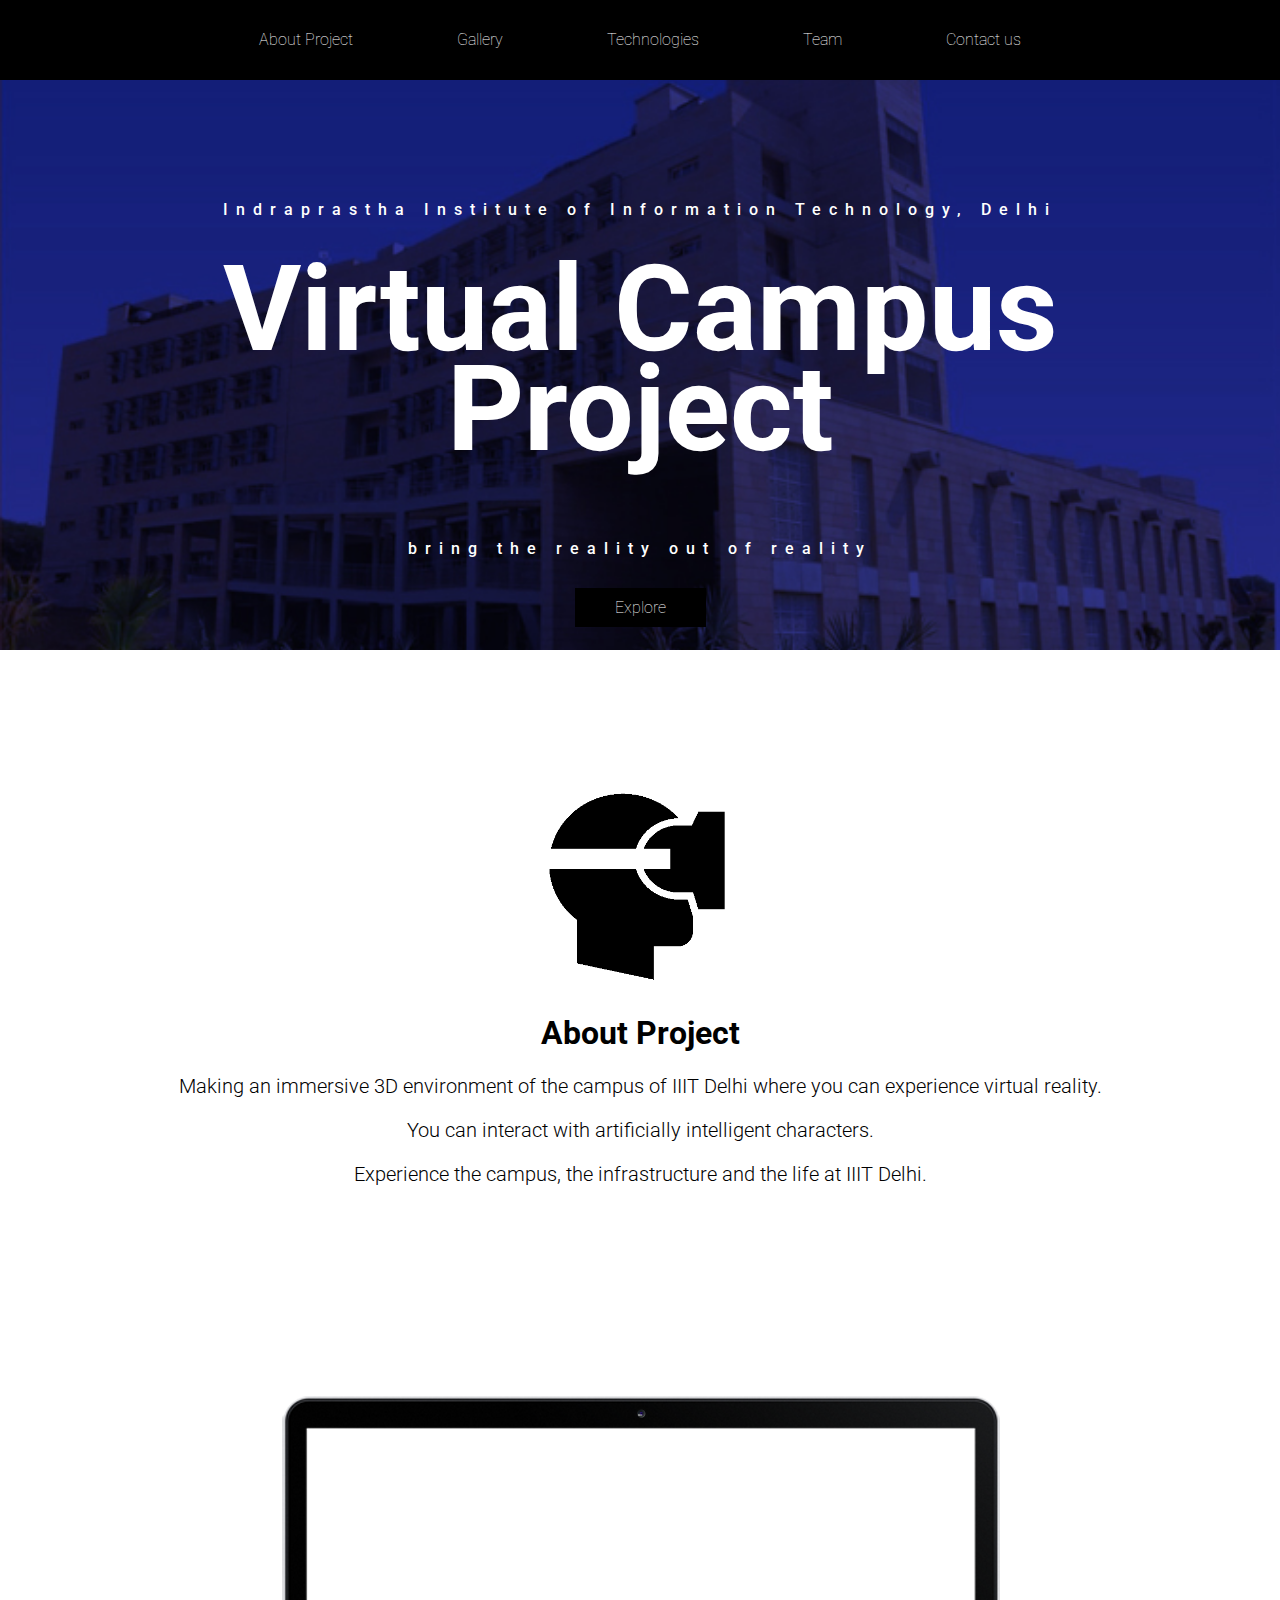
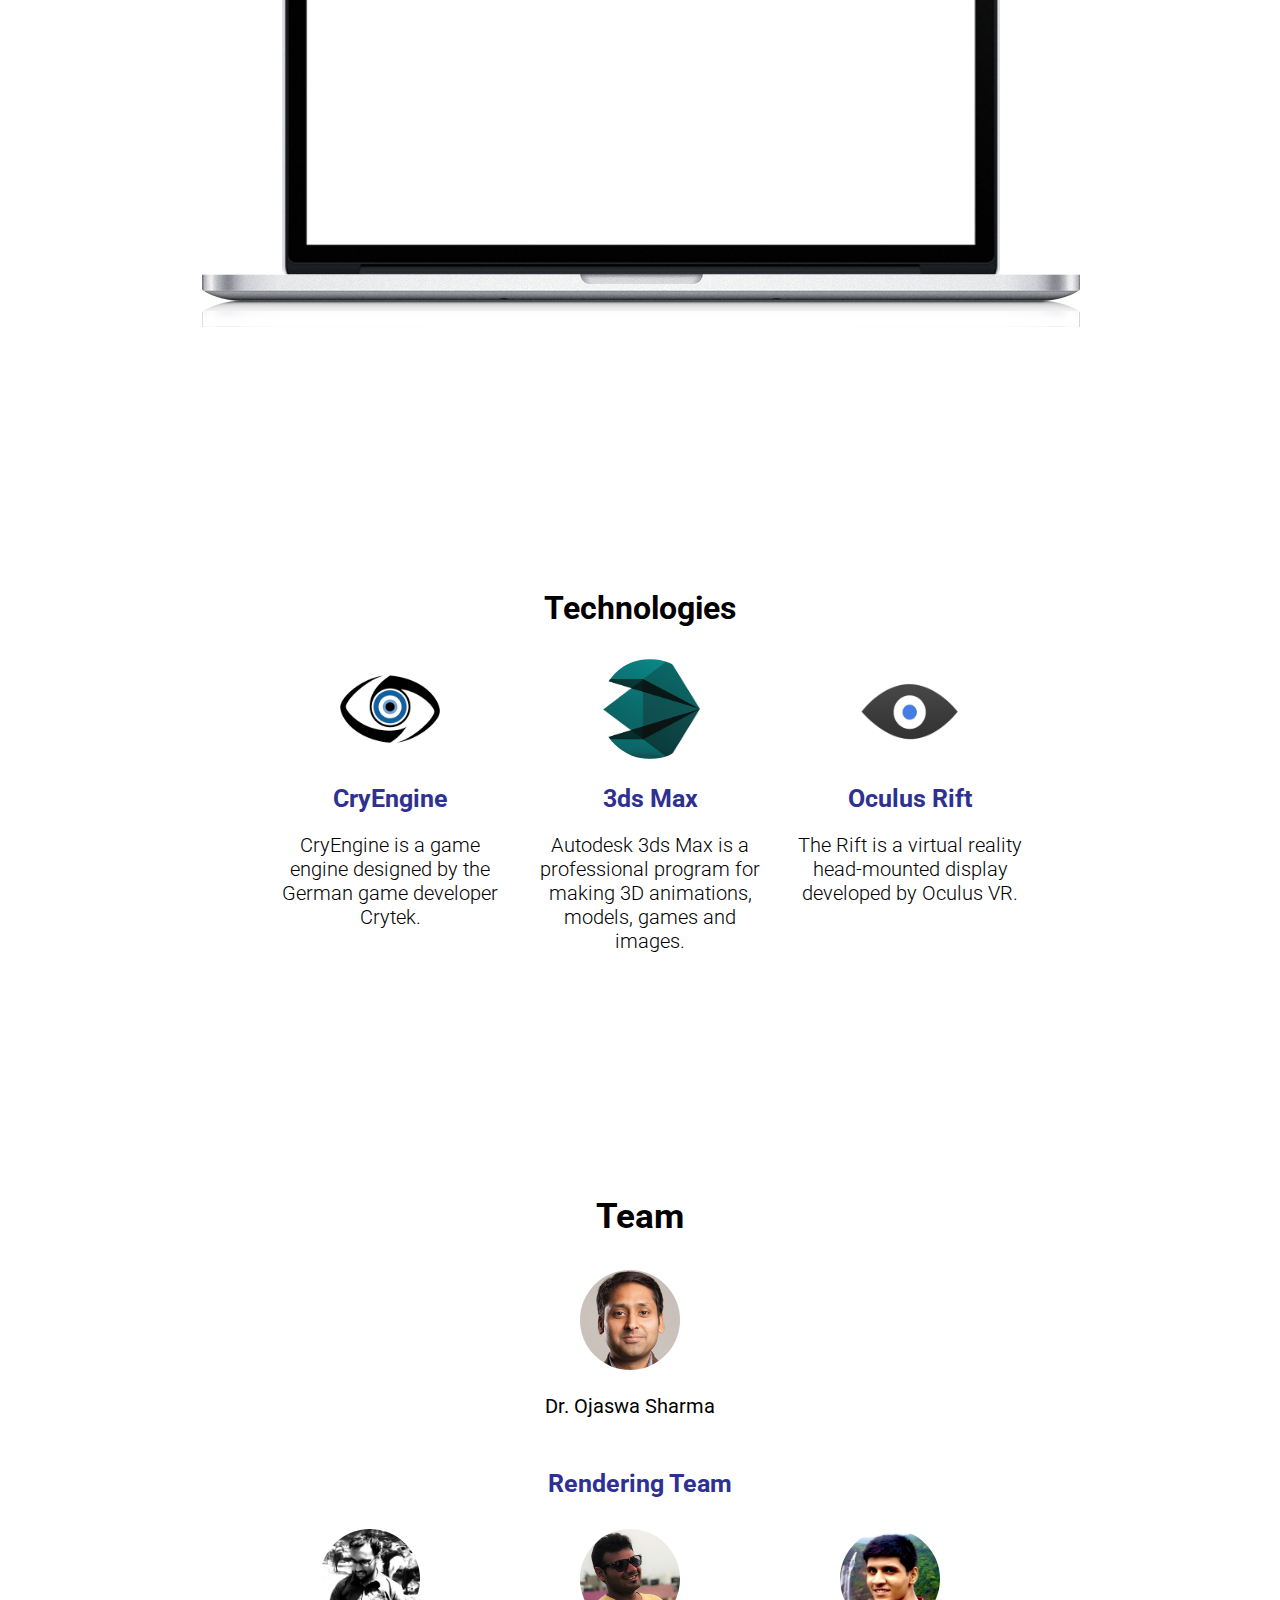
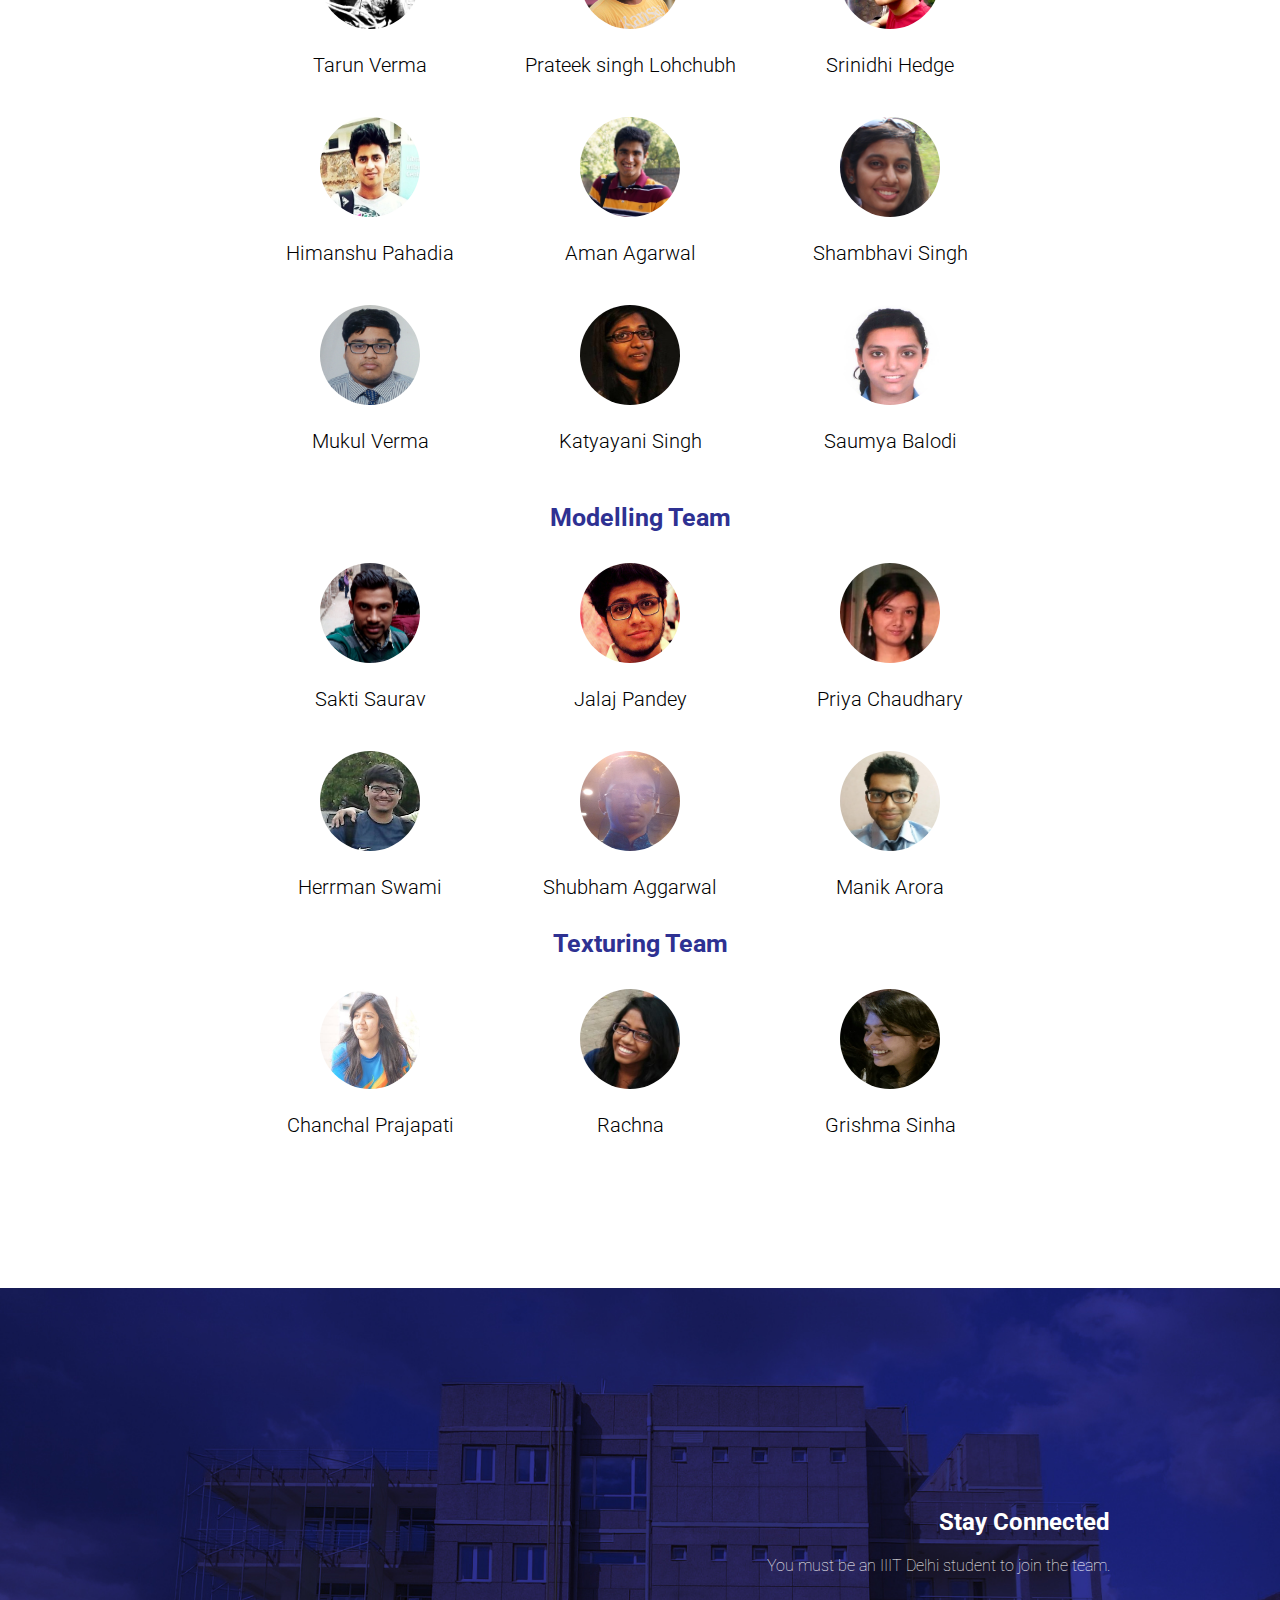
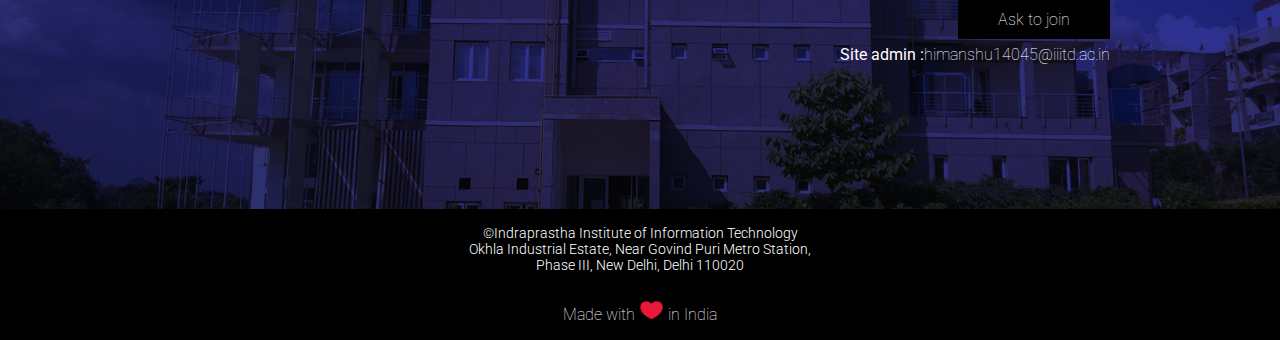
==== commit 3746c8ee: "html" ====
--- a/index.html
+++ b/index.html
@@ -264,8 +264,8 @@
 
     </div>
 
-<div class="endaa">
-    </div>
+<!-- <div class="endaa">
+    </div> -->
   <!-- <div class="jumbotron">
     
   </div>
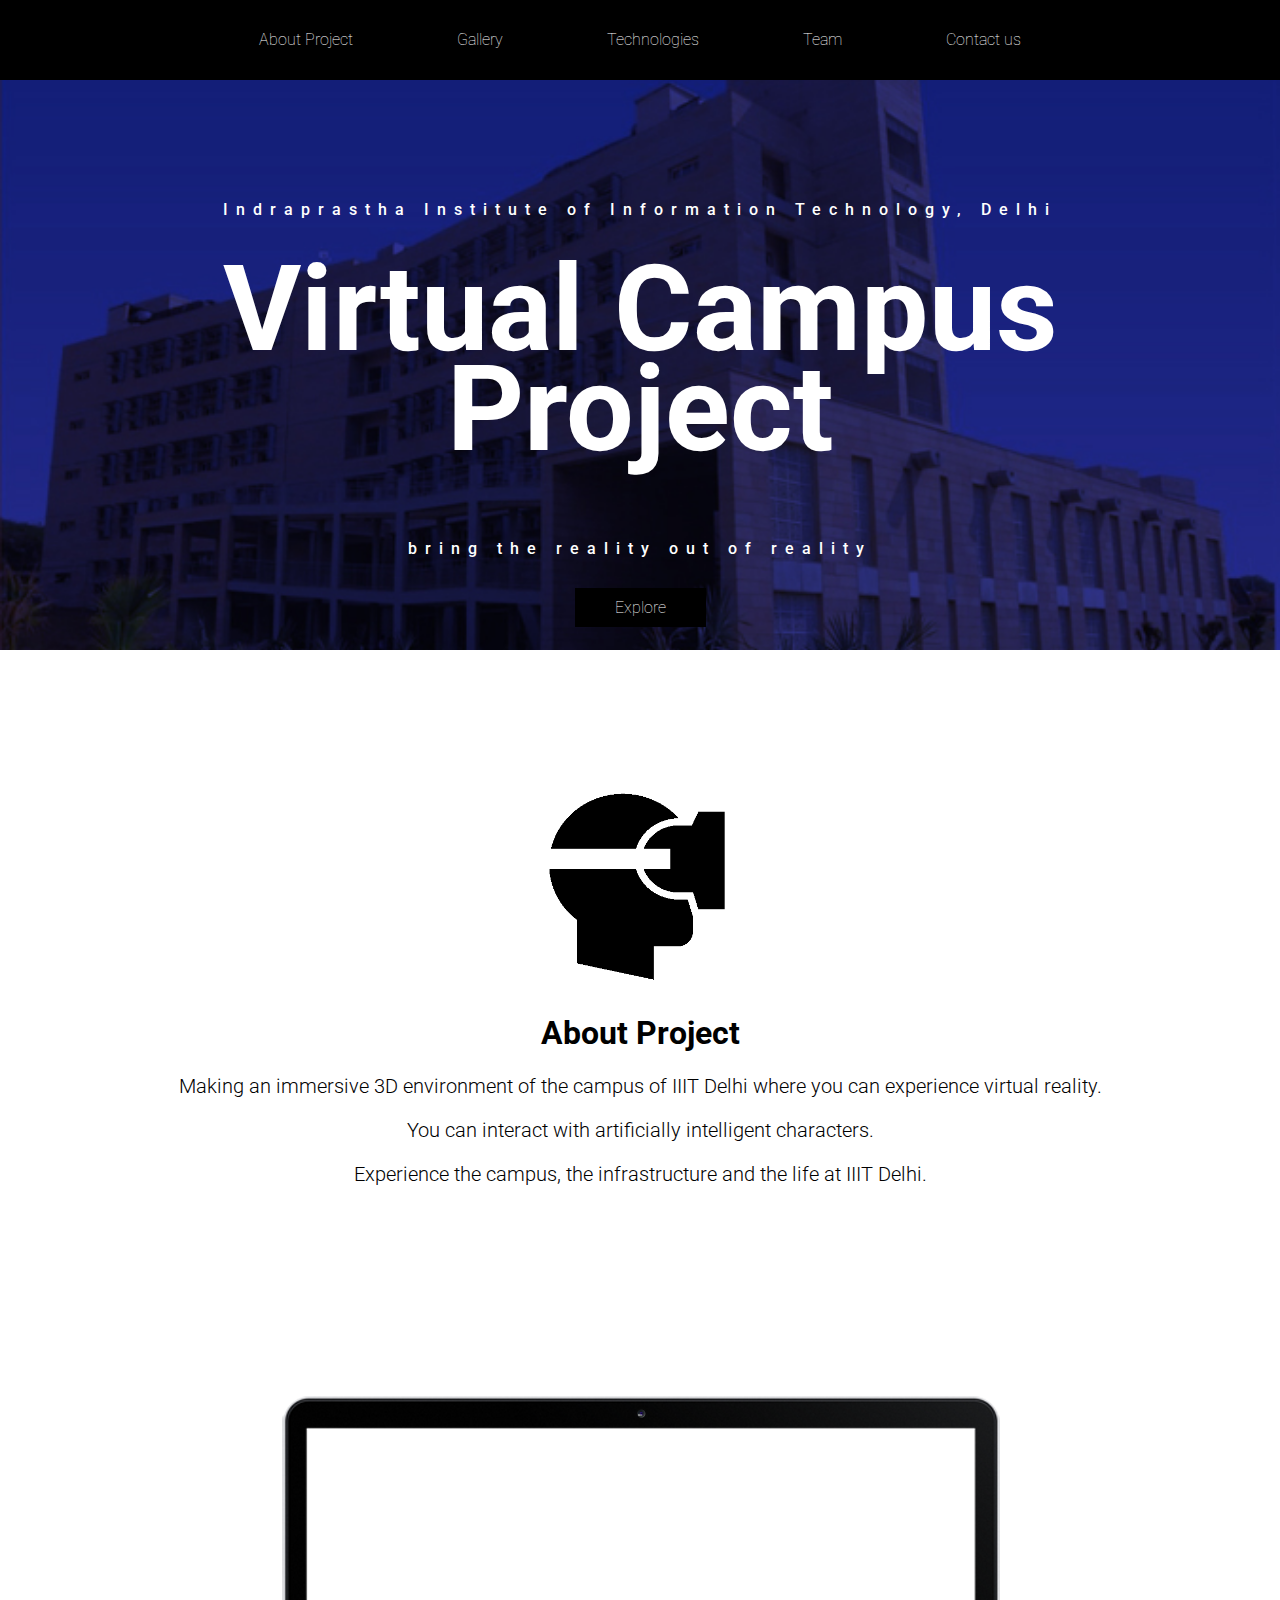
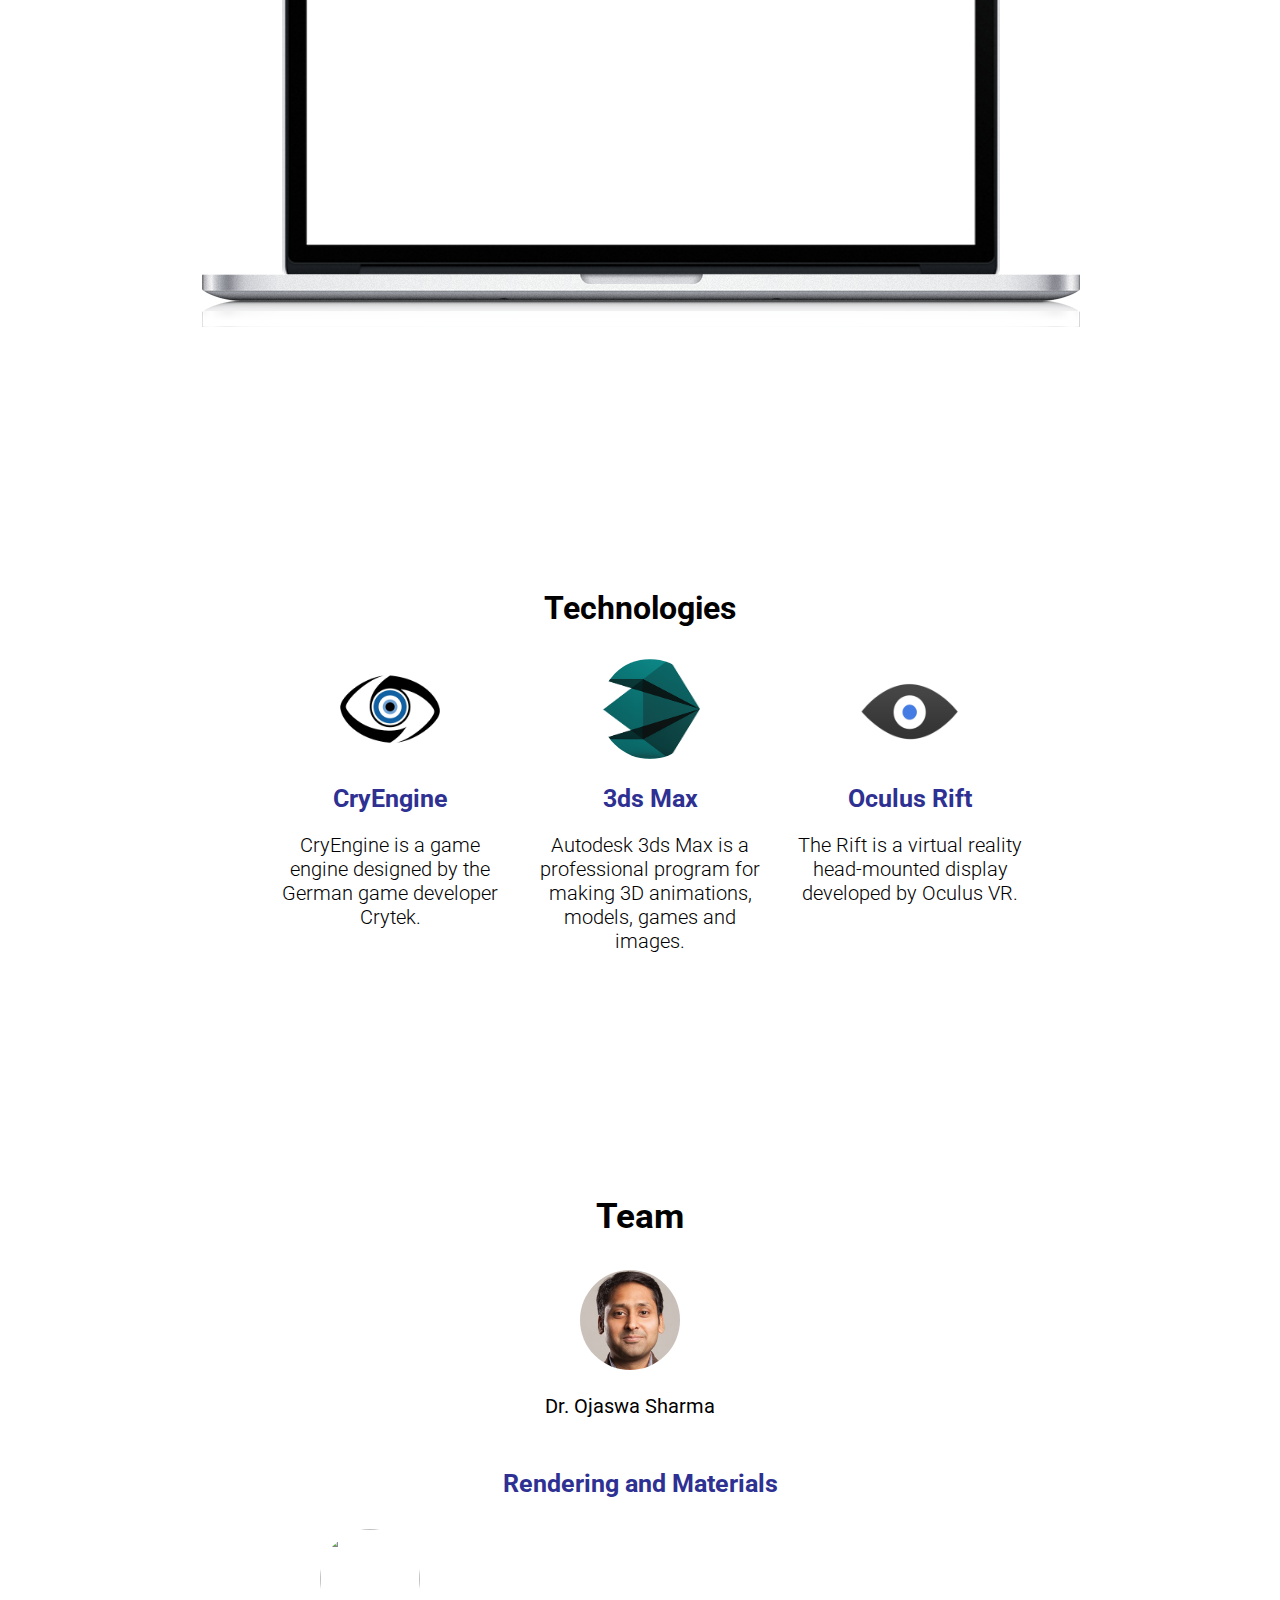
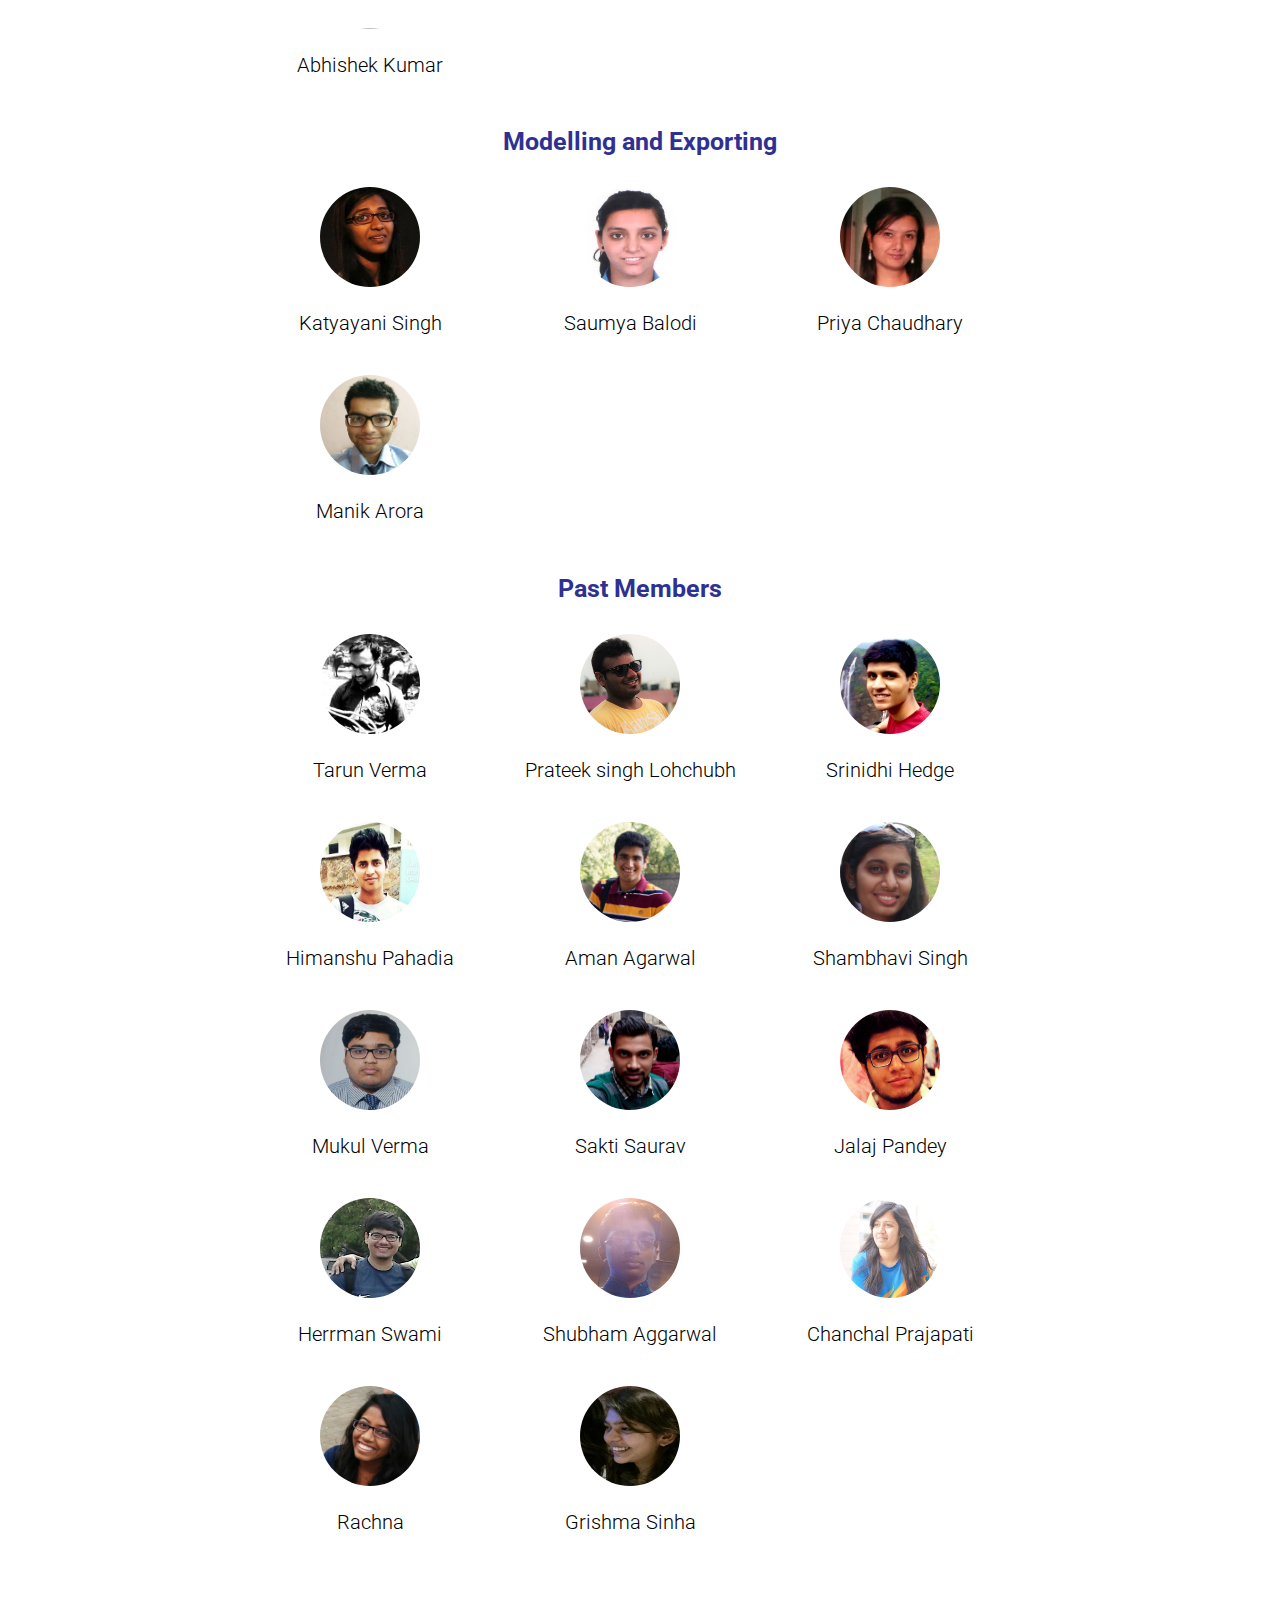
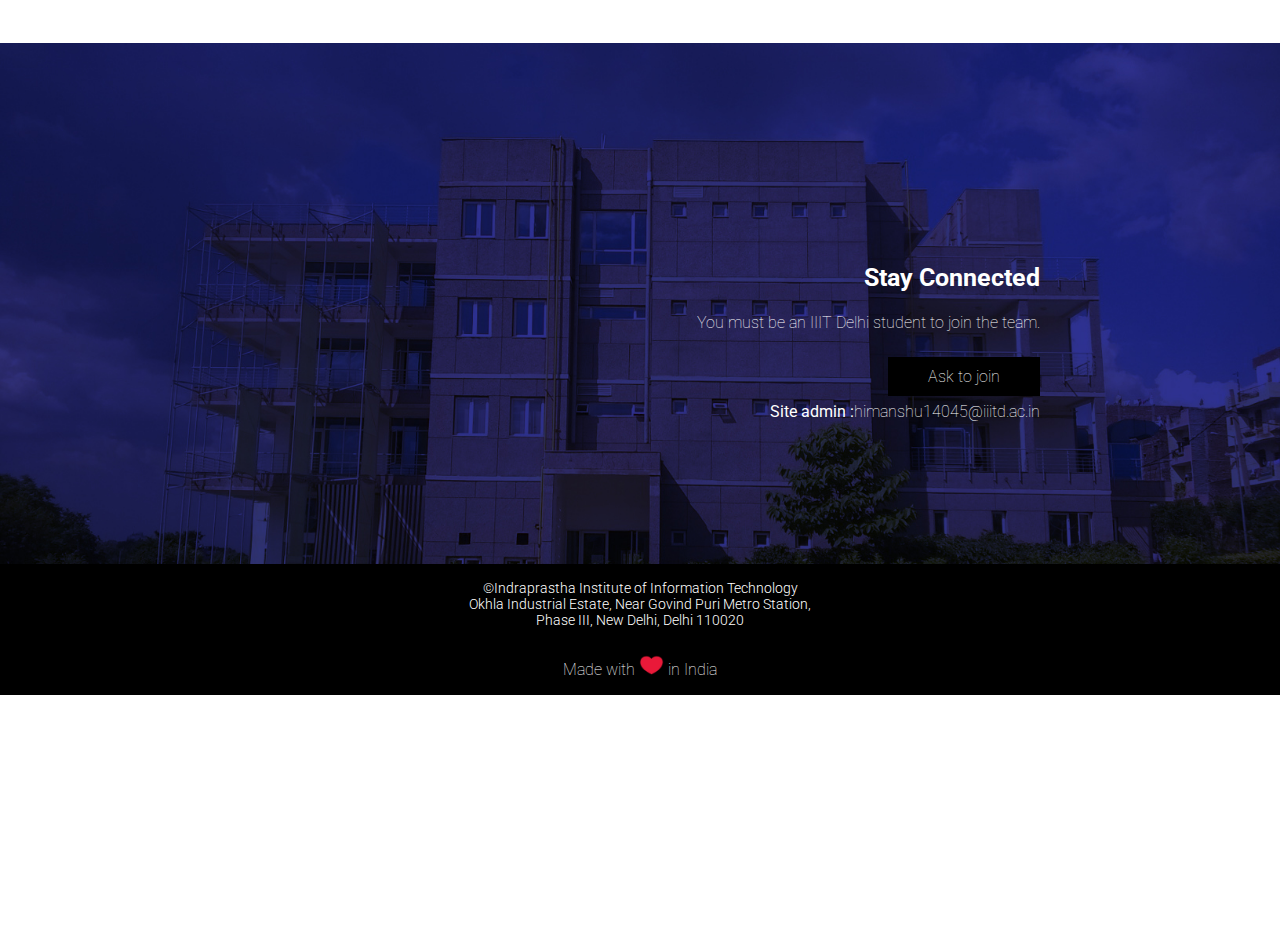
==== commit eafc2821: "Edited members list" ====
--- a/index.html
+++ b/index.html
@@ -1,318 +1,331 @@
 <!DOCTYPE html>
 <html>
-  <head>
- 	 <title>Virtual Campus | IIITD</title>
- 	 <meta charset="UTF-8">
-    <meta name="description" content="Virtual campus project of IIIT Delhi">
-    <meta name="keywords" content="virtual campus, IIIT Delhi, virtual campus project, Indraprastha Institute of Information Technology, ojaswa sharma, himanshu pahadia, virtual reality, oculus">
-    <meta name="author" content="Himanshu Pahadia">
-
-    <link href='https://fonts.googleapis.com/css?family=Roboto:400,300,500,100' rel='stylesheet' type='text/css'>
-  <link rel="icon" 
-      type="image/jpg" 
-      href="images/mainicon.jpg"/>
-
-
-    <link rel="stylesheet" href="css/animate.css"/>
-	<link rel="stylesheet" href="css/style1.1.css"/>
-	<!-- <link rel = "stylesheet" href= "Flat-UI-master\dist\css\flat-ui.css"/> -->
-  <!-- <link rel="stylesheet" href="css/animate.css"/> -->
-
-  <!-- Latest compiled and minified CSS -->
- <!--  <link rel="stylesheet" href="https://maxcdn.bootstrapcdn.com/bootstrap/3.2.0/css/bootstrap.min.css">
-
-  
-  <link rel="stylesheet" href="https://maxcdn.bootstrapcdn.com/bootstrap/3.2.0/css/bootstrap-theme.min.css">
- -->
-  </head>
-
-
-  <body style="text-align:center;">
-
-  <!--   <img src="svg/graphic.svg"> -->
-
-
-    <a name="navbar" class="smoothScroll"></a>
-    <div class="nav">
-      <div class="container">
-        <ul>
-          <li><a class = "btn smoothScroll" href="#aboutproject">About Project</a></li>
-          <li><a class = "btn smoothScroll" href="#galleryimages">Gallery</a></li>
-          <li><a class = "btn smoothScroll" href="#software">Technologies</a></li>
-          <li><a class = "btn smoothScroll" href="#team">Team</a></li>
-          <li><a class = "btn smoothScroll" href="#contactus">Contact us</a></li>
-        </ul>
-      </div>
-    </div>
-
-
-    <div class="header pulse animated">
-      <div class="container">
-      	<p style="color:white">Indraprastha Institute of Information Technology, Delhi</p>
-        <!--<p>presents</p> -->
-      	<!-- <h1 class="zoomIn animated">Virtual Campus Project</h1> -->
-      	<h1>Virtual Campus Project</h1>
-      	<p>bring the reality out of reality</p>
-      	<a class = "btn smoothScroll" href="info.html" title="Explore the virtual reality">Explore</a>
-      </div>
-    </div>
-
-
-
-    <div class="main">
-
-    <a name="aboutproject" class="smoothScroll"></a>
-    <div class="spacer"></div>
-      <div class="container">
-        
-		    <img src="images/virtualInfo.png" height="200" width="196">
-        <h1>About Project</h1>
-        <p>Making an immersive 3D environment of the campus of IIIT Delhi where you can experience virtual reality.</p>
-        <p>You can interact with artificially intelligent characters.<p>
-        <p>Experience the campus, the infrastructure and the life at IIIT Delhi.</p>
-<!--         <p>Connect with the best minds across a wide range of industries to share ideas and brainstorm new solutions to challenging problems.</p>
-        <p>Hear industry leaders talk about what worked (and what didn't) so that you can save time on your most challenging projects.</p>
-         <p>Learn about the latest research and technologies that you can use immediately to invent the future.</p> -->
-      </div>
-    </div>
+<head>
+<title>Virtual Campus | IIITD</title>
+<meta charset="UTF-8">
+<meta name="description" content="Virtual campus project of IIIT Delhi">
+<meta name="keywords" content="virtual campus, IIIT Delhi, virtual campus project, Indraprastha Institute of Information Technology, ojaswa sharma, himanshu pahadia, virtual reality, oculus">
+<meta name="author" content="Himanshu Pahadia">
+
+<link href='https://fonts.googleapis.com/css?family=Roboto:400,300,500,100' rel='stylesheet' type='text/css'>
+<link rel="icon" 
+type="image/jpg" 
+href="images/mainicon.jpg"/>
+
+
+<link rel="stylesheet" href="css/animate.css"/>
+<link rel="stylesheet" href="css/style1.1.css"/>
+<!-- <link rel = "stylesheet" href= "Flat-UI-master\dist\css\flat-ui.css"/> -->
+<!-- <link rel="stylesheet" href="css/animate.css"/> -->
+
+<!-- Latest compiled and minified CSS -->
+<!--  <link rel="stylesheet" href="https://maxcdn.bootstrapcdn.com/bootstrap/3.2.0/css/bootstrap.min.css">
+
+
+<link rel="stylesheet" href="https://maxcdn.bootstrapcdn.com/bootstrap/3.2.0/css/bootstrap-theme.min.css">
+-->
+</head>
+
+
+<body style="text-align:center;">
+
+<!--   <img src="svg/graphic.svg"> -->
+
+
+<a name="navbar" class="smoothScroll"></a>
+<div class="nav">
+	<div class="container">
+		<ul>
+			<li><a class = "btn smoothScroll" href="#aboutproject">About Project</a></li>
+			<li><a class = "btn smoothScroll" href="#galleryimages">Gallery</a></li>
+<li><a class = "btn smoothScroll" href="#software">Technologies</a></li>
+<li><a class = "btn smoothScroll" href="#team">Team</a></li>
+<li><a class = "btn smoothScroll" href="#contactus">Contact us</a></li>
+		</ul>
+	</div>
+</div>
+
+
+<div class="header pulse animated">
+	<div class="container">
+		<p style="color:white">Indraprastha Institute of Information Technology, Delhi</p>
+<!--<p>presents</p> -->
+<!-- <h1 class="zoomIn animated">Virtual Campus Project</h1> -->
+		<h1>Virtual Campus Project</h1>
+		<p>bring the reality out of reality</p>
+		<a class = "btn smoothScroll" href="info.html" title="Explore the virtual reality">Explore</a>
+	</div>
+</div>
+
+
+
+<div class="main">
+
+<a name="aboutproject" class="smoothScroll"></a>
+	<div class="spacer"></div>
+	<div class="container">
+
+		<img src="images/virtualInfo.png" height="200" width="196">
+		<h1>About Project</h1>
+		<p>Making an immersive 3D environment of the campus of IIIT Delhi where you can experience virtual reality.</p>
+		<p>You can interact with artificially intelligent characters.<p>
+		<p>Experience the campus, the infrastructure and the life at IIIT Delhi.</p>
+		<!--         <p>Connect with the best minds across a wide range of industries to share ideas and brainstorm new solutions to challenging problems.</p>
+		<p>Hear industry leaders talk about what worked (and what didn't) so that you can save time on your most challenging projects.</p>
+		<p>Learn about the latest research and technologies that you can use immediately to invent the future.</p> -->
+	</div>
+</div>
 
 
 <a name="galleryimages" class="smoothScroll"></a>
-      <!-- <div class="spacer"></div> -->
+<!-- <div class="spacer"></div> -->
 <div id="slideshow"> 
-      <img class="slide" src="images/11.PNG" style="visibility: hidden; opacity: 0;">
-      <img class="slide" src="images/5.PNG" style="visibility: hidden; opacity: 0;">
-      <img class="slide" src="images/10.PNG" style="visibility: hidden; opacity: 0;">
-      <img class="slide" src="images/acadnew.jpg" style="visibility: inherit; opacity: 0.100440236686391;">
-      <img class="slide" src="images/facb2new.jpg" style="visibility: inherit; opacity: 0.100440236686391;">
-      <img class="slide" src="images/bh1.jpg" style="visibility: inherit; opacity: 0.100440236686391;">
-
-      </div>
-
-
-    <!-- <div class="jumbotron">
-      <div class="container">
-          <div class="picAfterInfo">
-
-          </div>
-      </div>
-  </div>
- -->
-
- <a name="software" class="smoothScroll"></a>
- <div class="spacer"></div>
-  <div class="softwares">
-      <div class="container">
-      <h1>Technologies</h1>
-        
-       
-        <div class="col">
-        <img src="images/oculus2.png" height="100px" width="100px">
-          <h2>Oculus Rift</h2>
-          <p>The Rift is a virtual reality head-mounted display developed by Oculus VR.</p>
-        </div> 
-        <div class="col">
-        <img src="images/3dsmax2.png" height="100px" width="100px">
-          <h2>3ds Max</h2>
-          <p>Autodesk 3ds Max is a professional program for making 3D animations, models, games and images.</p>
-        </div>
-        <div class="col">
-          <img src="images/cryengine.png" height="100px" width="100px">
-          <h2>CryEngine</h2>
-          <p>CryEngine is a game engine designed by the German game developer Crytek.</p>
-        </div>
-        <div class="clearfix"></div>
-      </div>
-    </div>
+<img class="slide" src="images/11.PNG" style="visibility: hidden; opacity: 0;">
+<img class="slide" src="images/5.PNG" style="visibility: hidden; opacity: 0;">
+<img class="slide" src="images/10.PNG" style="visibility: hidden; opacity: 0;">
+<img class="slide" src="images/acadnew.jpg" style="visibility: inherit; opacity: 0.100440236686391;">
+<img class="slide" src="images/facb2new.jpg" style="visibility: inherit; opacity: 0.100440236686391;">
+<img class="slide" src="images/bh1.jpg" style="visibility: inherit; opacity: 0.100440236686391;">
+
+</div>
+
+
+<!-- <div class="jumbotron">
+<div class="container">
+<div class="picAfterInfo">
+
+</div>
+</div>
+</div>
+-->
+
+<a name="software" class="smoothScroll"></a>
+<div class="spacer"></div>
+<div class="softwares">
+<div class="container">
+<h1>Technologies</h1>
+
+
+<div class="col">
+<img src="images/oculus2.png" height="100px" width="100px">
+<h2>Oculus Rift</h2>
+<p>The Rift is a virtual reality head-mounted display developed by Oculus VR.</p>
+</div> 
+<div class="col">
+<img src="images/3dsmax2.png" height="100px" width="100px">
+<h2>3ds Max</h2>
+<p>Autodesk 3ds Max is a professional program for making 3D animations, models, games and images.</p>
+</div>
+<div class="col">
+<img src="images/cryengine.png" height="100px" width="100px">
+<h2>CryEngine</h2>
+<p>CryEngine is a game engine designed by the German game developer Crytek.</p>
+</div>
+<div class="clearfix"></div>
+</div>
+</div>
 
 
 
 
 <div class="team">
 <a name="team" class="smoothScroll"></a>
+	<div class="spacer"></div>
+	<div class="container">
+<h1>Team</h1>
+		<div class="col">
+			<div class="center">
+<!-- <img src="profile/ojaswa.jpg" height="100px" width="100px"> -->
+<p></p>
+			</div>
+		</div>
+
+		<div class="col">
+			<div class="center">
+<img src="profile/ojaswa.jpg" height="100px" width="100px">
+<p><strong><a href="https://www.iiitd.edu.in/~ojaswa" class="link3" target="_blank">Dr. Ojaswa Sharma</a></strong></p>
+			</div>
+		</div>
+
+		<div class="clearfix"></div>
+	</div>
+
+	<div class="container">
+
+<h2>Rendering and Materials</h2>
+
+		<div class="col">
+<img src="profile/abhishek.jpg" height="100px" width="100px">
+<p>Abhishek Kumar</p>
+		</div>
+
+		<div class="clearfix"></div>
+	</div>
+
+
+	<div class="container">
+<h2>Modelling and Exporting</h2>
+<!-- <div class="col">
+<img src="profile/sakti.jpg" height="100px" width="100px">
+<p>Archit Agarwal</p>
+</div> -->
+
+		<div class="col">
+<img src="profile/katyayani.jpeg" height="100px" width="100px">
+<p>Katyayani Singh</p>
+		</div>
+
+		<div class="col">
+<img src="profile/saumya.JPG" height="100px" width="100px">
+<p>Saumya Balodi</p>
+		</div>
+		<div class="col">
+<img src="profile/priya.jpg" height="100px" width="100px">
+<p>Priya Chaudhary</p>
+		</div>
+
+		<div class="col">
+<img src="profile/manik.jpg" height="100px" width="100px">
+<p>Manik Arora</p>
+		</div>
+		<div class="clearfix"></div>
+	</div>
+
+
+	<!-- div class="container">
+<h2>Texturing Team</h2>
+	</div -->
+
+	<div class="container">
+<h2>Past Members</h2>
+
+		<div class="col">
+<img src="profile/tarun.jpeg" height="100px" width="100px">
+<p>Tarun Verma</p>
+		</div>
+
+
+		<div class="col">
+<img src="profile/prateek.JPG" height="100px" width="100px">
+<p>Prateek singh Lohchubh</p>
+		</div>
+
+
+		<div class="col">
+<img src="profile/srinidhi.jpg" height="100px" width="100px">
+<p>Srinidhi Hedge</p>
+		</div>
+
+		<div class="col">
+<img src="profile/himanshu.jpg" height="100px" width="100px">
+<p>Himanshu Pahadia</p>
+		</div>
+
+		<div class="col">
+<img src="profile/aman.jpg" height="100px" width="100px">
+<p>Aman Agarwal</p>
+		</div>
+
+		<div class="col">
+<img src="profile/shambhavi.JPG" height="100px" width="100px">
+<p>Shambhavi Singh</p>
+		</div>
+
+		<div class="col">
+<img src="profile/mukul.jpg" height="100px" width="100px">
+<p>Mukul Verma</p>
+		</div>
+
+<div class="col">
+<img src="profile/sakti.jpg" height="100px" width="100px">
+<p>Sakti Saurav</p>
+</div>
+
+<div class="col">
+<img src="profile/jalaj.JPG" height="100px" width="100px">
+<p>Jalaj Pandey</p>
+</div>
+
+<div class="col">
+<img src="profile/herrman.jpg" height="100px" width="100px">
+<p>Herrman Swami</p>
+</div>
+
+<div class="col">
+<img src="profile/shubham.jpg" height="100px" width="100px">
+<p>Shubham Aggarwal</p>
+</div>
+
+
+<div class="col">
+<img src="profile/chanchal.JPG" height="100px" width="100px">
+<p>Chanchal Prajapati</p>
+</div>
+
+<div class="col">
+<img src="profile/rachna.png" height="100px" width="100px">
+<p>Rachna</p>
+</div>
+
+<div class="col">
+<img src="profile/grishma.jpg" height="100px" width="100px">
+<p>Grishma Sinha</p>
+</div>
+		<div class="clearfix"></div>
+
+	</div>
+
+
+
+<!-- <div class="endaa">
+</div> -->
+<!-- <div class="jumbotron">
+
+</div>
+-->
+
+<div class="jumbotron">
+<a name="contactus" class="smoothScroll" ></a>
 <div class="spacer"></div>
+<div class="end">
 <div class="container">
-      <h1>Team</h1>
-      <div class="col">
-      <div class="center">
-          <!-- <img src="profile/ojaswa.jpg" height="100px" width="100px"> -->
-              <p></p>
-      </div>
-      </div>
-
-      <div class="col">
-      <div class="center">
-          <img src="profile/ojaswa.jpg" height="100px" width="100px">
-            	<p><strong><a href="https://www.iiitd.edu.in/~ojaswa" class="link3" target="_blank">Dr. Ojaswa Sharma</a></strong></p>
-      </div>
-      </div>
-      <div class="clearfix"></div>
-      </div>
-    
-      <div class="container">
-
-      <h2>Rendering Team</h2>
-      <div class="col">
-          <img src="profile/tarun.jpeg" height="100px" width="100px">
-              <p>Tarun Verma</p>
-      </div>
-
-
-      <div class="col">
-          <img src="profile/prateek.JPG" height="100px" width="100px">
-              <p>Prateek singh Lohchubh</p>
-      </div>
-
-
-      <div class="col">
-          <img src="profile/srinidhi.jpg" height="100px" width="100px">
-              <p>Srinidhi Hedge</p>
-      </div>
-
-      <div class="col">
-          <img src="profile/himanshu.jpg" height="100px" width="100px">
-              <p>Himanshu Pahadia</p>
-      </div>
-
-      <div class="col">
-          <img src="profile/aman.jpg" height="100px" width="100px">
-              <p>Aman Agarwal</p>
-      </div>
-
-      <div class="col">
-          <img src="profile/shambhavi.JPG" height="100px" width="100px">
-              <p>Shambhavi Singh</p>
-      </div>
-
-      <div class="col">
-          <img src="profile/mukul.jpg" height="100px" width="100px">
-              <p>Mukul Verma</p>
-      </div>
-
-      
-
-      <div class="col">
-          <img src="profile/katyayani.jpeg" height="100px" width="100px">
-              <p>Katyayani Singh</p>
-      </div>
-
-      <div class="col">
-          <img src="profile/saumya.JPG" height="100px" width="100px">
-              <p>Saumya Balodi</p>
-      </div>
-      <div class="clearfix"></div>
-      </div>
-
-      <div class="container">
-      <h2>Modelling Team</h2>
-      <!-- <div class="col">
-          <img src="profile/sakti.jpg" height="100px" width="100px">
-              <p>Archit Agarwal</p>
-      </div> -->
-
-      <div class="col">
-          <img src="profile/sakti.jpg" height="100px" width="100px">
-              <p>Sakti Saurav</p>
-      </div>
-
-      <div class="col">
-          <img src="profile/jalaj.JPG" height="100px" width="100px">
-              <p>Jalaj Pandey</p>
-      </div>
-
-      <div class="col">
-          <img src="profile/priya.jpg" height="100px" width="100px">
-              <p>Priya Chaudhary</p>
-      </div>
-
-      <div class="col">
-          <img src="profile/herrman.jpg" height="100px" width="100px">
-              <p>Herrman Swami</p>
-      </div>
-
-
-      
-
-      <div class="col">
-          <img src="profile/shubham.jpg" height="100px" width="100px">
-              <p>Shubham Aggarwal</p>
-      </div>
-
-      <div class="col">
-          <img src="profile/manik.jpg" height="100px" width="100px">
-              <p>Manik Arora</p>
-      </div>
-      </div>
-
-       <div class="container">
-      <h2>Texturing Team</h2>
-      <div class="col">
-          <img src="profile/chanchal.JPG" height="100px" width="100px">
-              <p>Chanchal Prajapati</p>
-      </div>
-
-      <div class="col">
-          <img src="profile/rachna.png" height="100px" width="100px">
-              <p>Rachna</p>
-      </div>
-
-      <div class="col">
-          <img src="profile/grishma.jpg" height="100px" width="100px">
-              <p>Grishma Sinha</p>
-      </div>
-      </div>
-
-    </div>
-
-<!-- <div class="endaa">
-    </div> -->
-  <!-- <div class="jumbotron">
-    
-  </div>
- -->
-
-	<div class="jumbotron">
-  <a name="contactus" class="smoothScroll" ></a>
-  <div class="spacer"></div>
-    <div class="end">
-			<div class="container">
-				<h2 style="color:white">Stay Connected</h2>
-				<p style="color:white">You must be an IIIT Delhi student to join the team.<br><br></p>
-			  <a class="btn" href="mailto:ojaswa@iiitd.ac.in?subject=Request to join the Virtual Campus Project" title="Request to join the Virtual Campus Project">Ask to join</a>
-			   <p style="color:white;"><strong>Site admin :</strong><a href="mailto:himanshu14045@iiitd.ac.in?subject=mail" class="link2" target="_blank" title="Mail to Himanshu">himanshu14045@iiitd.ac.in</a></p>
-			</div>
-    </div>
-		</div>
-
-	<div class="footer">
-			<div class="container">
-				<p><br>&copy;Indraprastha Institute of Information Technology<br>
-        Okhla Industrial Estate, Near Govind Puri Metro Station, <br>
-        Phase III, New Delhi, Delhi 110020</p>
-			</div>
-		</div>
+<h2 style="color:white">Stay Connected</h2>
+<p style="color:white">You must be an IIIT Delhi student to join the team.<br><br></p>
+<a class="btn" href="mailto:ojaswa@iiitd.ac.in?subject=Request to join the Virtual Campus Project" title="Request to join the Virtual Campus Project">Ask to join</a>
+<p style="color:white;"><strong>Site admin :</strong><a href="mailto:himanshu14045@iiitd.ac.in?subject=mail" class="link2" target="_blank" title="Mail to Himanshu">himanshu14045@iiitd.ac.in</a></p>
+</div>
+</div>
+</div>
+
+<div class="footer">
+<div class="container">
+<p><br>&copy;Indraprastha Institute of Information Technology<br>
+Okhla Industrial Estate, Near Govind Puri Metro Station, <br>
+Phase III, New Delhi, Delhi 110020</p>
+</div>
+</div>
 
 <!-- <div class="withLove"><span class="alpha" style="visibility: visible; ">Made with</span> <svg class="heart" enable-background="new 0 0 92.515 73.161" height="73.161px" version="1.1" viewBox="0 0 92.515 73.161" width="92.515px" x="0px" xml:space="preserve" xmlns="http://www.w3.org/2000/svg" xmlns:xlink="http://www.w3.org/1999/xlink" y="0px"> <g> <path d="M82.32,7.888c-8.359-7.671-21.91-7.671-30.271,0l-5.676,5.21l-5.678-5.21c-8.357-7.671-21.91-7.671-30.27,0
-            c-9.404,8.631-9.404,22.624,0,31.255l35.947,32.991L82.32,39.144C91.724,30.512,91.724,16.52,82.32,7.888z" fill="#010101"></path> </g> </svg> <span class="omega" style="visibility: visible; ">in India</span></div> -->
-    
+c-9.404,8.631-9.404,22.624,0,31.255l35.947,32.991L82.32,39.144C91.724,30.512,91.724,16.52,82.32,7.888z" fill="#010101"></path> </g> </svg> <span class="omega" style="visibility: visible; ">in India</span></div> -->
+
 <div class="love">
-  <p>Made with</p> <img src="images/heart.png"/> <p>in India</p>
-  </div>
-
-    <!-- Latest compiled and minified JavaScript -->
-
-  <script src="js/jquery-2.1.4.min.js"></script>
-  <script src="js/bootstrap.min.js"></script>
-  <script src="js/TweenMax.min.js"></script>
-  <script type="text/javascript" src="js/load.js"></script>
-  <script type="text/javascript" src="js/jquery.min.js"></script>
-  <script type="text/javascript" src="js/smoothscroll.js"></script>
-  <script type="text/javascript" src="js/nav.js"></script>  
-
-
-
-
-
-    
-  </body>
-</html>+<p>Made with</p> <img src="images/heart.png"/> <p>in India</p>
+</div>
+
+<!-- Latest compiled and minified JavaScript -->
+
+<script src="js/jquery-2.1.4.min.js"></script>
+<script src="js/bootstrap.min.js"></script>
+<script src="js/TweenMax.min.js"></script>
+<script type="text/javascript" src="js/load.js"></script>
+<script type="text/javascript" src="js/jquery.min.js"></script>
+<script type="text/javascript" src="js/smoothscroll.js"></script>
+<script type="text/javascript" src="js/nav.js"></script>  
+
+
+
+
+
+
+</body>
+</html>
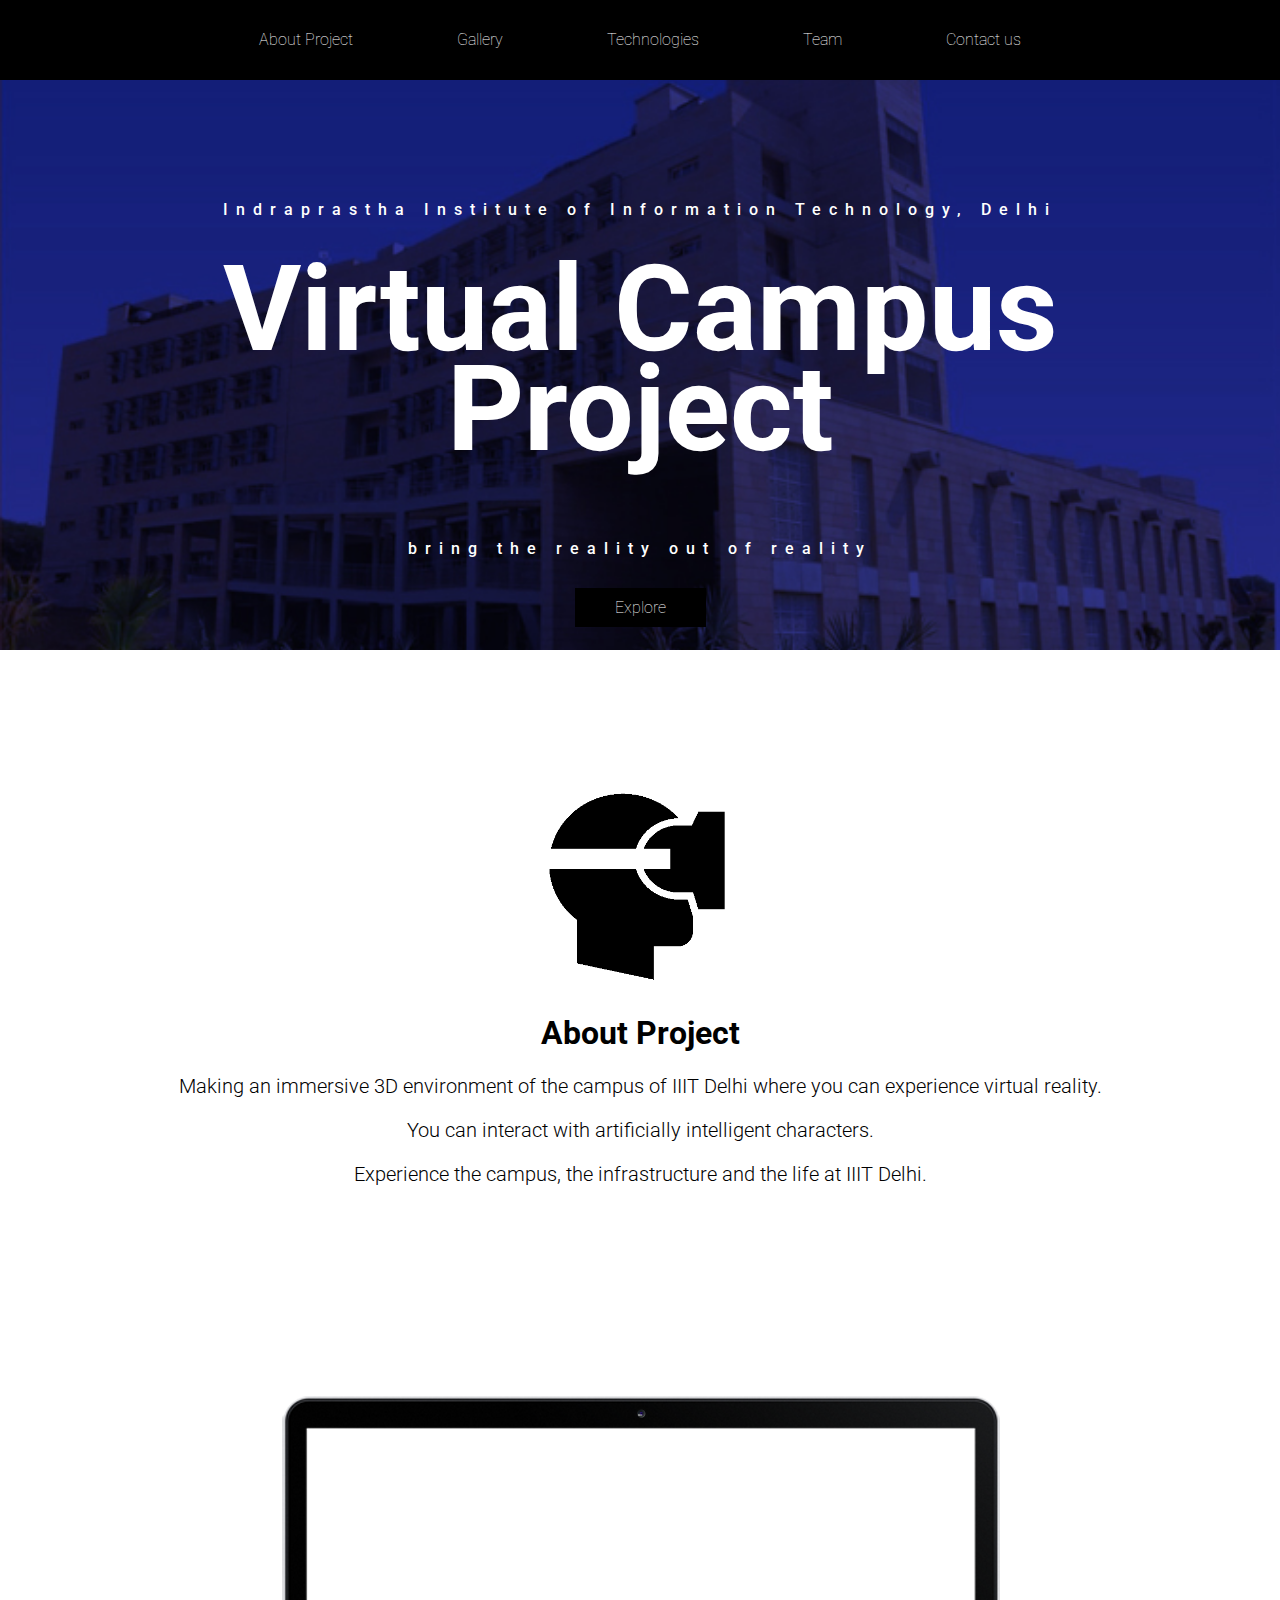
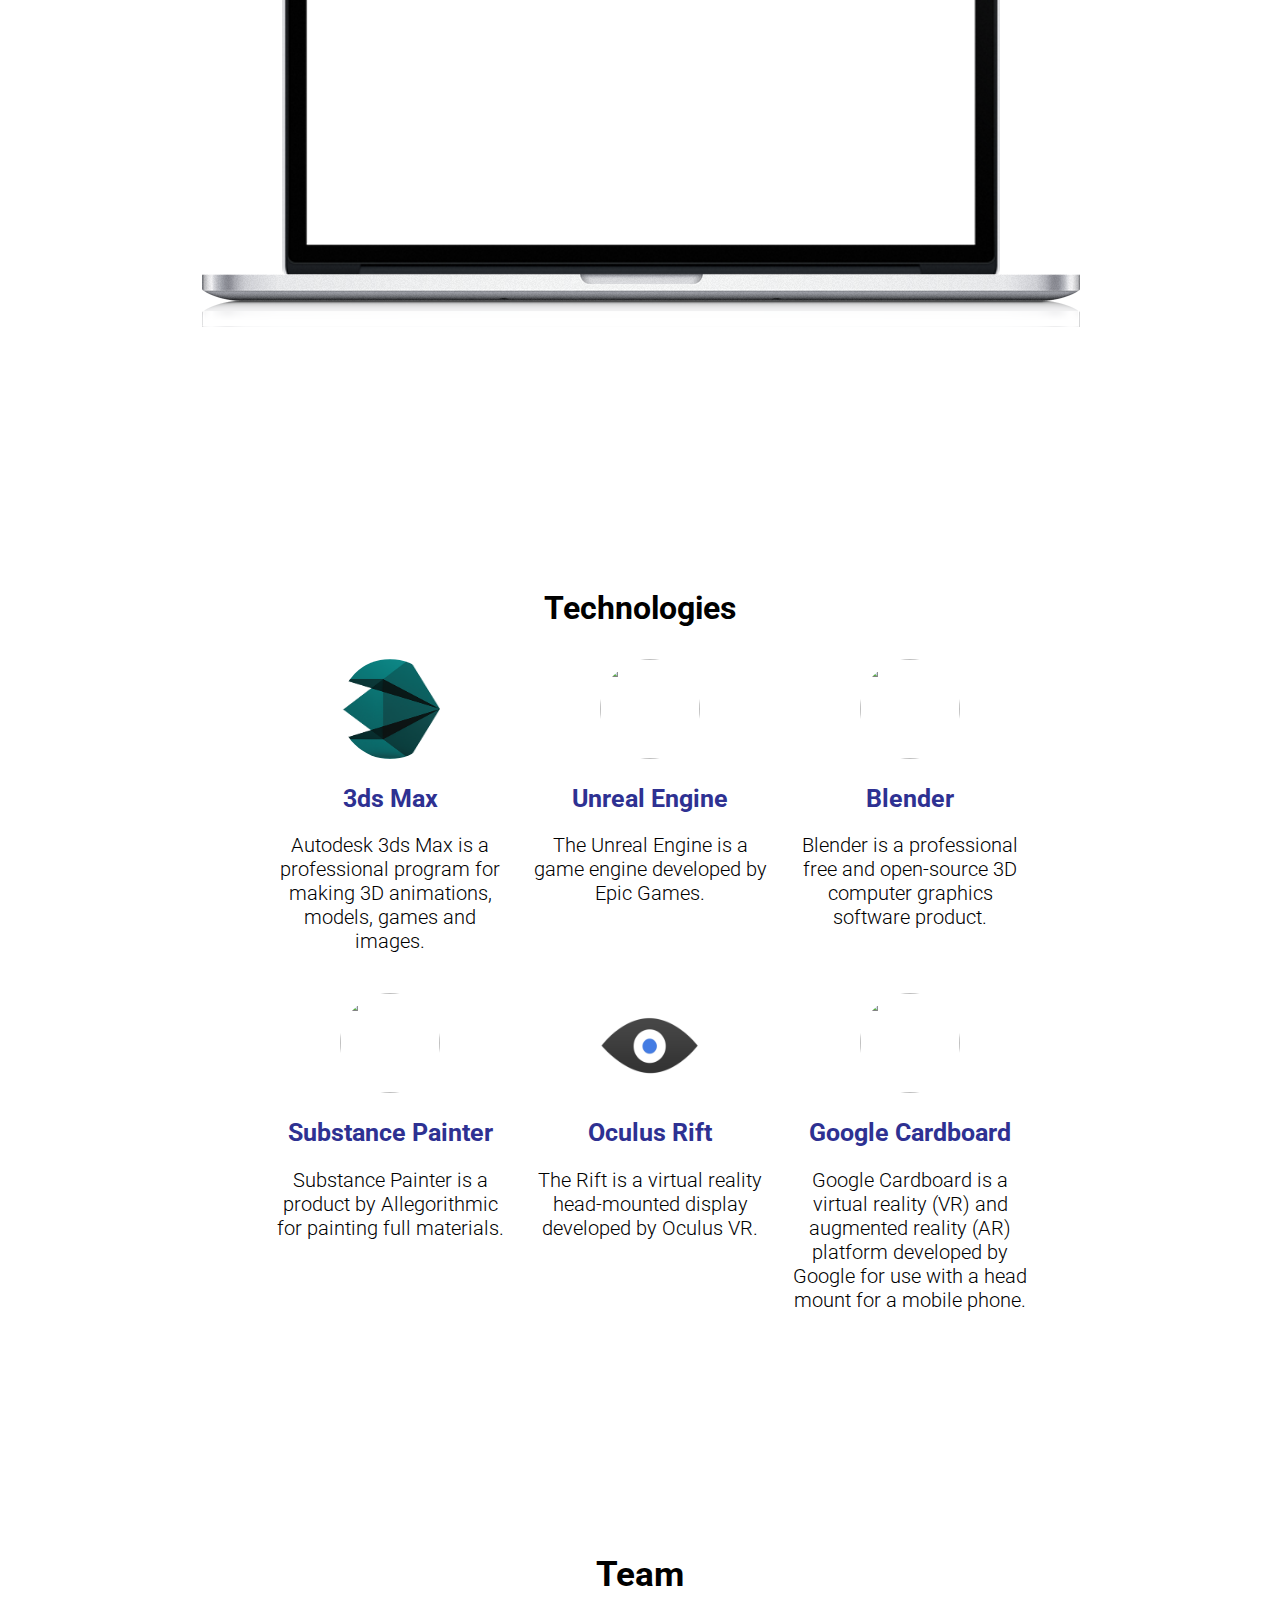
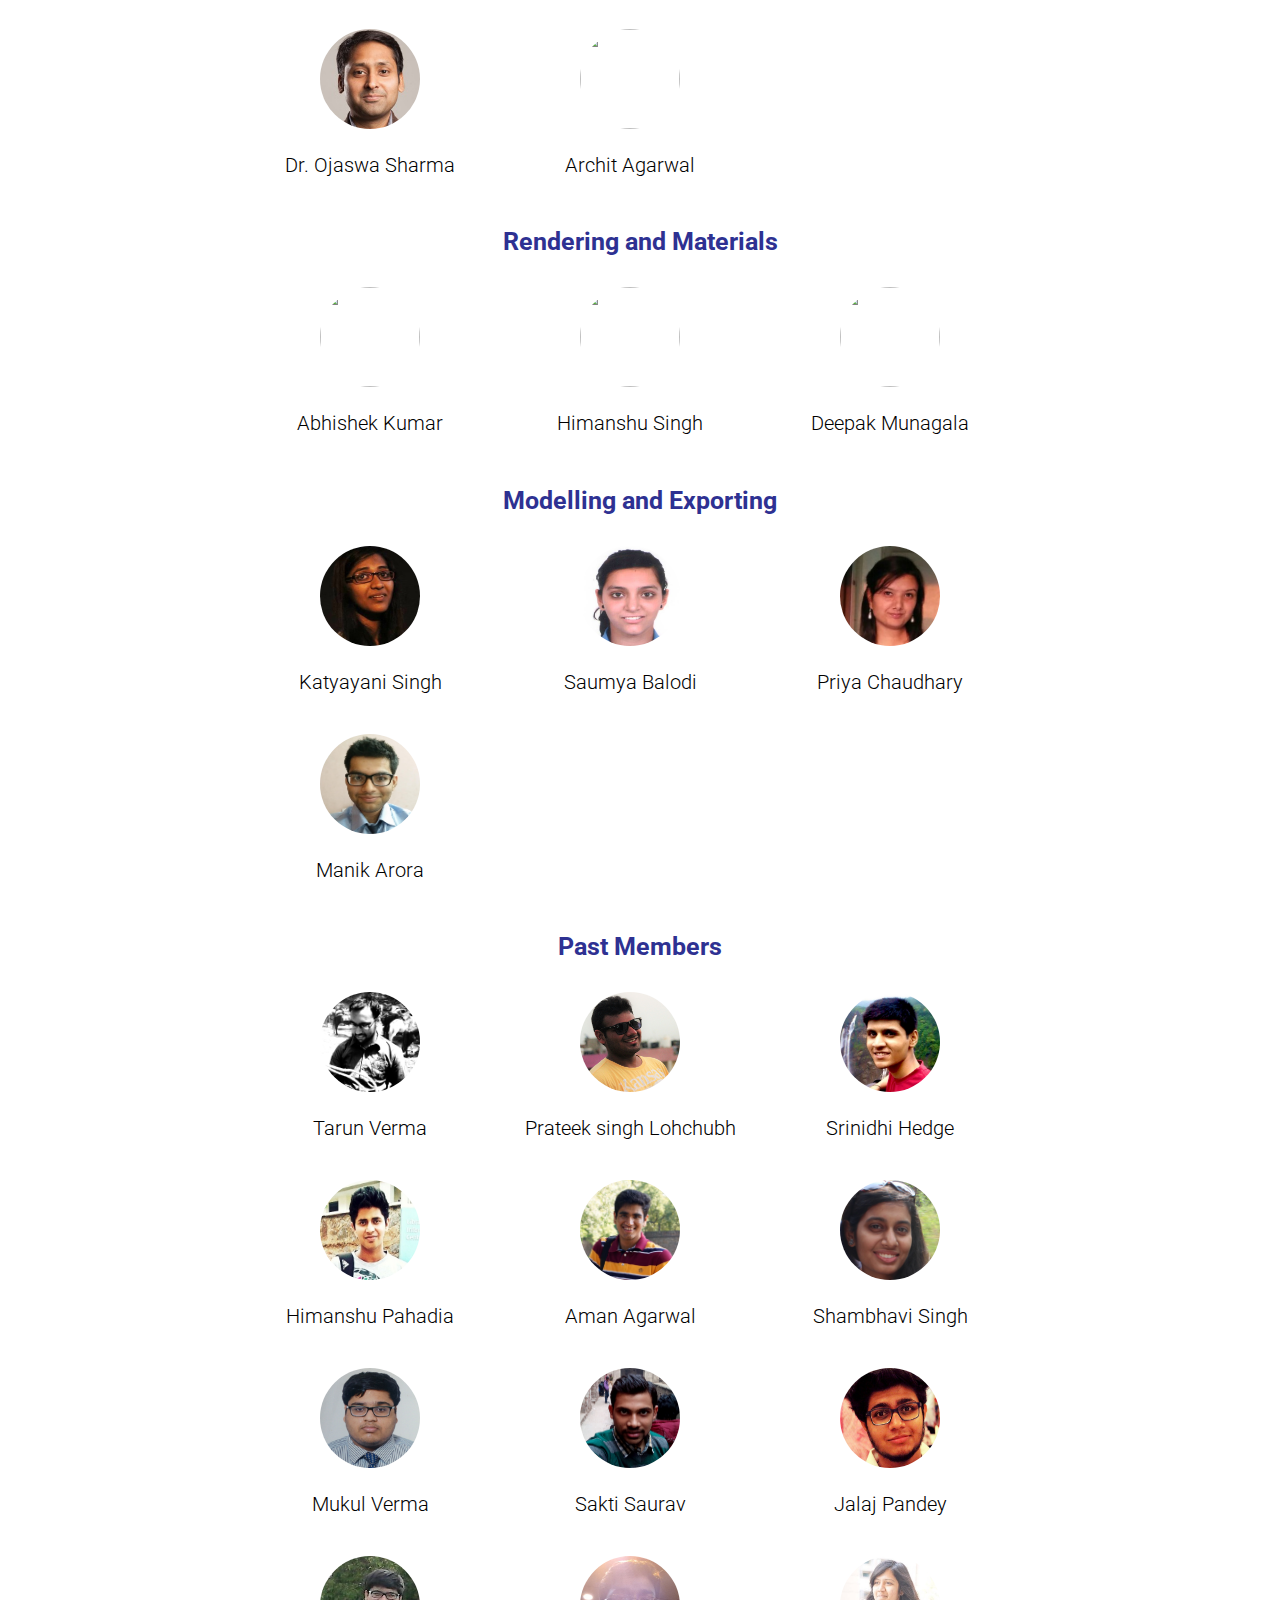
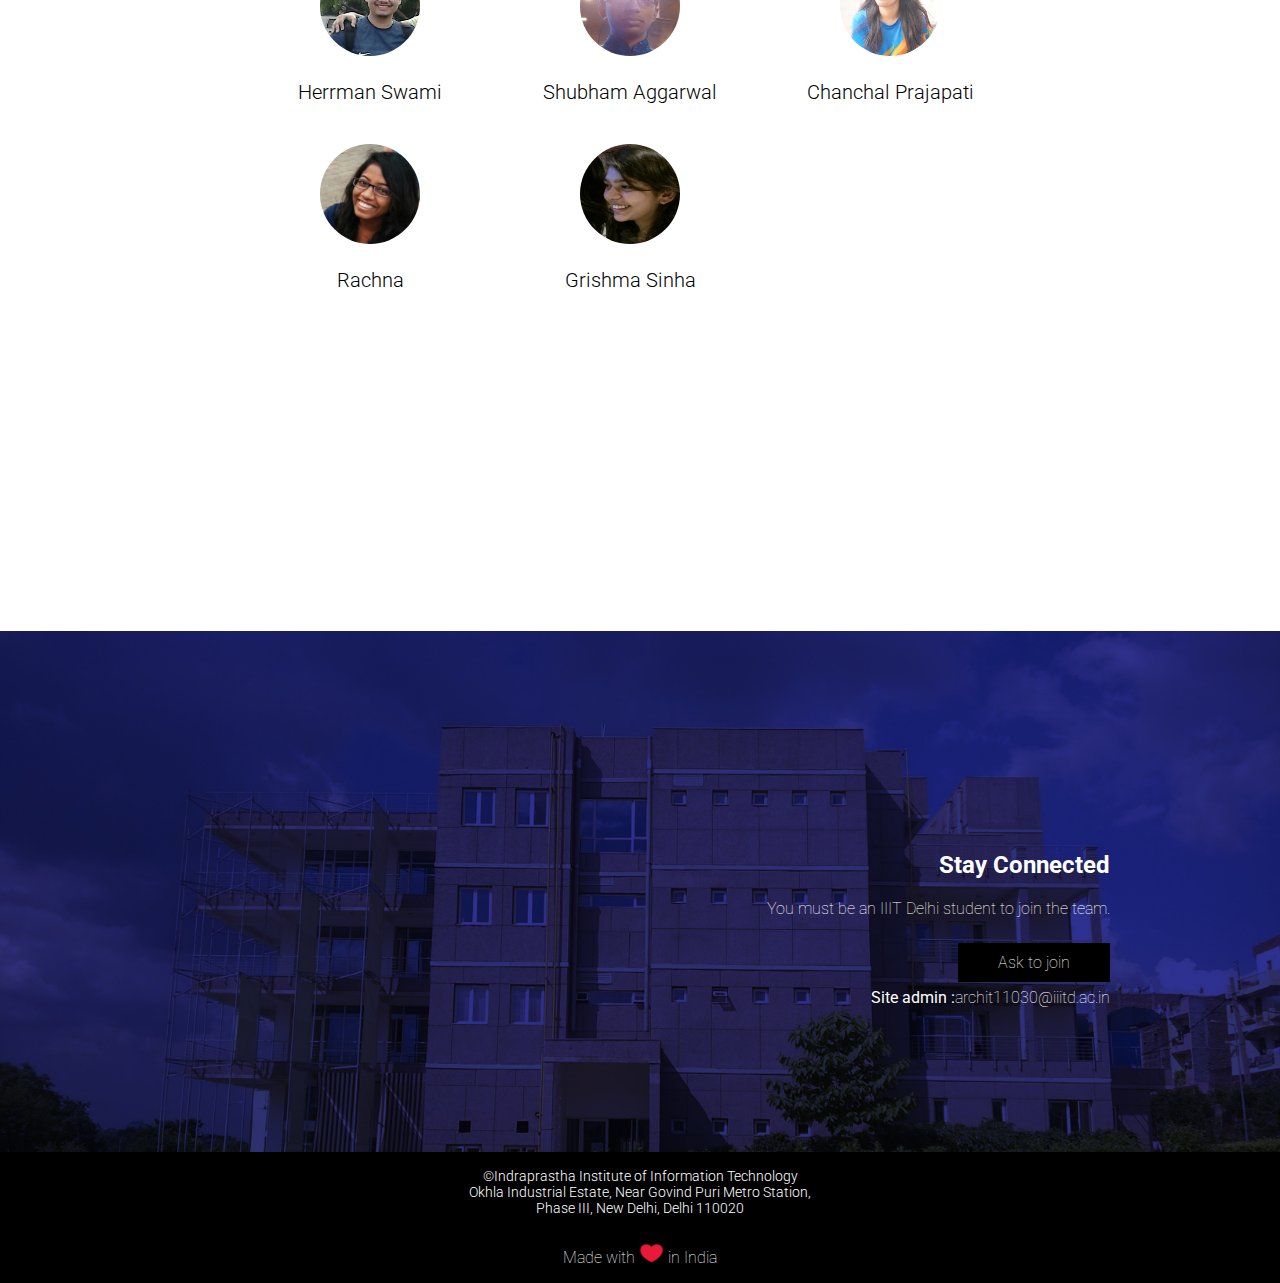
==== commit a34cffb7: "Updated technologies, members" ====
--- a/index.html
+++ b/index.html
@@ -105,22 +105,45 @@
 <div class="container">
 <h1>Technologies</h1>
 
-
+<div class="col">
+<img src="images/technology_model_blenderv3.png" height="30px" width="80px">
+<h2>Blender</h2>
+<p>Blender is a professional free and open-source 3D computer graphics software product.</p>
+</div> 
+
+
+<div class="col">
+<img src="images/technology_engine_unrealv2.png" height="100px" width="100px">
+<h2>Unreal Engine</h2>
+<p>The Unreal Engine is a game engine developed by Epic Games.</p>
+</div>
+
+
+<div class="col">
+<img src="images/3dsmax2.png" height="100px" width="100px">
+<h2>3ds Max</h2>
+<p>Autodesk 3ds Max is a professional program for making 3D animations, models, games and images.</p>
+</div>
+
+
+<div class="col">
+<img src="images/technology_vr_cardboardv2.png" height="100px" width="100px">
+<h2>Google Cardboard</h2>
+<p>Google Cardboard is a virtual reality (VR) and augmented reality (AR) platform developed by Google for use with a head mount for a mobile phone.</p>
+</div>
+ 
 <div class="col">
 <img src="images/oculus2.png" height="100px" width="100px">
 <h2>Oculus Rift</h2>
 <p>The Rift is a virtual reality head-mounted display developed by Oculus VR.</p>
 </div> 
-<div class="col">
-<img src="images/3dsmax2.png" height="100px" width="100px">
-<h2>3ds Max</h2>
-<p>Autodesk 3ds Max is a professional program for making 3D animations, models, games and images.</p>
-</div>
-<div class="col">
-<img src="images/cryengine.png" height="100px" width="100px">
-<h2>CryEngine</h2>
-<p>CryEngine is a game engine designed by the German game developer Crytek.</p>
-</div>
+
+<div class="col">
+<img src="images/technology_substancev2.png" height="100px" width="100px">
+<h2>Substance Painter</h2>
+<p>Substance Painter is a product by Allegorithmic for painting full materials.</p>
+</div> 
+
 <div class="clearfix"></div>
 </div>
 </div>
@@ -133,18 +156,15 @@
 	<div class="spacer"></div>
 	<div class="container">
 <h1>Team</h1>
-		<div class="col">
-			<div class="center">
-<!-- <img src="profile/ojaswa.jpg" height="100px" width="100px"> -->
-<p></p>
-			</div>
-		</div>
-
-		<div class="col">
-			<div class="center">
+
+		<div class="col">
 <img src="profile/ojaswa.jpg" height="100px" width="100px">
-<p><strong><a href="https://www.iiitd.edu.in/~ojaswa" class="link3" target="_blank">Dr. Ojaswa Sharma</a></strong></p>
-			</div>
+<p><a href="https://www.iiitd.edu.in/~ojaswa" class="link3" target="_blank">Dr. Ojaswa Sharma</a></p>
+		</div>
+
+		<div class="col">
+<img src="profile/default.png" height="100px" width="100px">
+<p>Archit Agarwal</p>
 		</div>
 
 		<div class="clearfix"></div>
@@ -159,16 +179,21 @@
 <p>Abhishek Kumar</p>
 		</div>
 
+		<div class="col">
+<img src="profile/default.png" height="100px" width="100px">
+<p>Himanshu Singh</p>
+		</div>
+
+		<div class="col">
+<img src="profile/default.png" height="100px" width="100px">
+<p>Deepak Munagala</p>
+		</div>
 		<div class="clearfix"></div>
 	</div>
 
 
 	<div class="container">
 <h2>Modelling and Exporting</h2>
-<!-- <div class="col">
-<img src="profile/sakti.jpg" height="100px" width="100px">
-<p>Archit Agarwal</p>
-</div> -->
 
 		<div class="col">
 <img src="profile/katyayani.jpeg" height="100px" width="100px">
@@ -274,8 +299,7 @@
 		<div class="clearfix"></div>
 
 	</div>
-
-
+</div> 
 
 <!-- <div class="endaa">
 </div> -->
@@ -292,7 +316,7 @@
 <h2 style="color:white">Stay Connected</h2>
 <p style="color:white">You must be an IIIT Delhi student to join the team.<br><br></p>
 <a class="btn" href="mailto:ojaswa@iiitd.ac.in?subject=Request to join the Virtual Campus Project" title="Request to join the Virtual Campus Project">Ask to join</a>
-<p style="color:white;"><strong>Site admin :</strong><a href="mailto:himanshu14045@iiitd.ac.in?subject=mail" class="link2" target="_blank" title="Mail to Himanshu">himanshu14045@iiitd.ac.in</a></p>
+<p style="color:white;"><strong>Site admin :</strong><a href="mailto:archit11030@iiitd.ac.in?subject=mail" class="link2" target="_blank" title="Mail to Archit">archit11030@iiitd.ac.in</a></p>
 </div>
 </div>
 </div>
@@ -323,9 +347,5 @@
 <script type="text/javascript" src="js/nav.js"></script>  
 
 
-
-
-
-
 </body>
 </html>
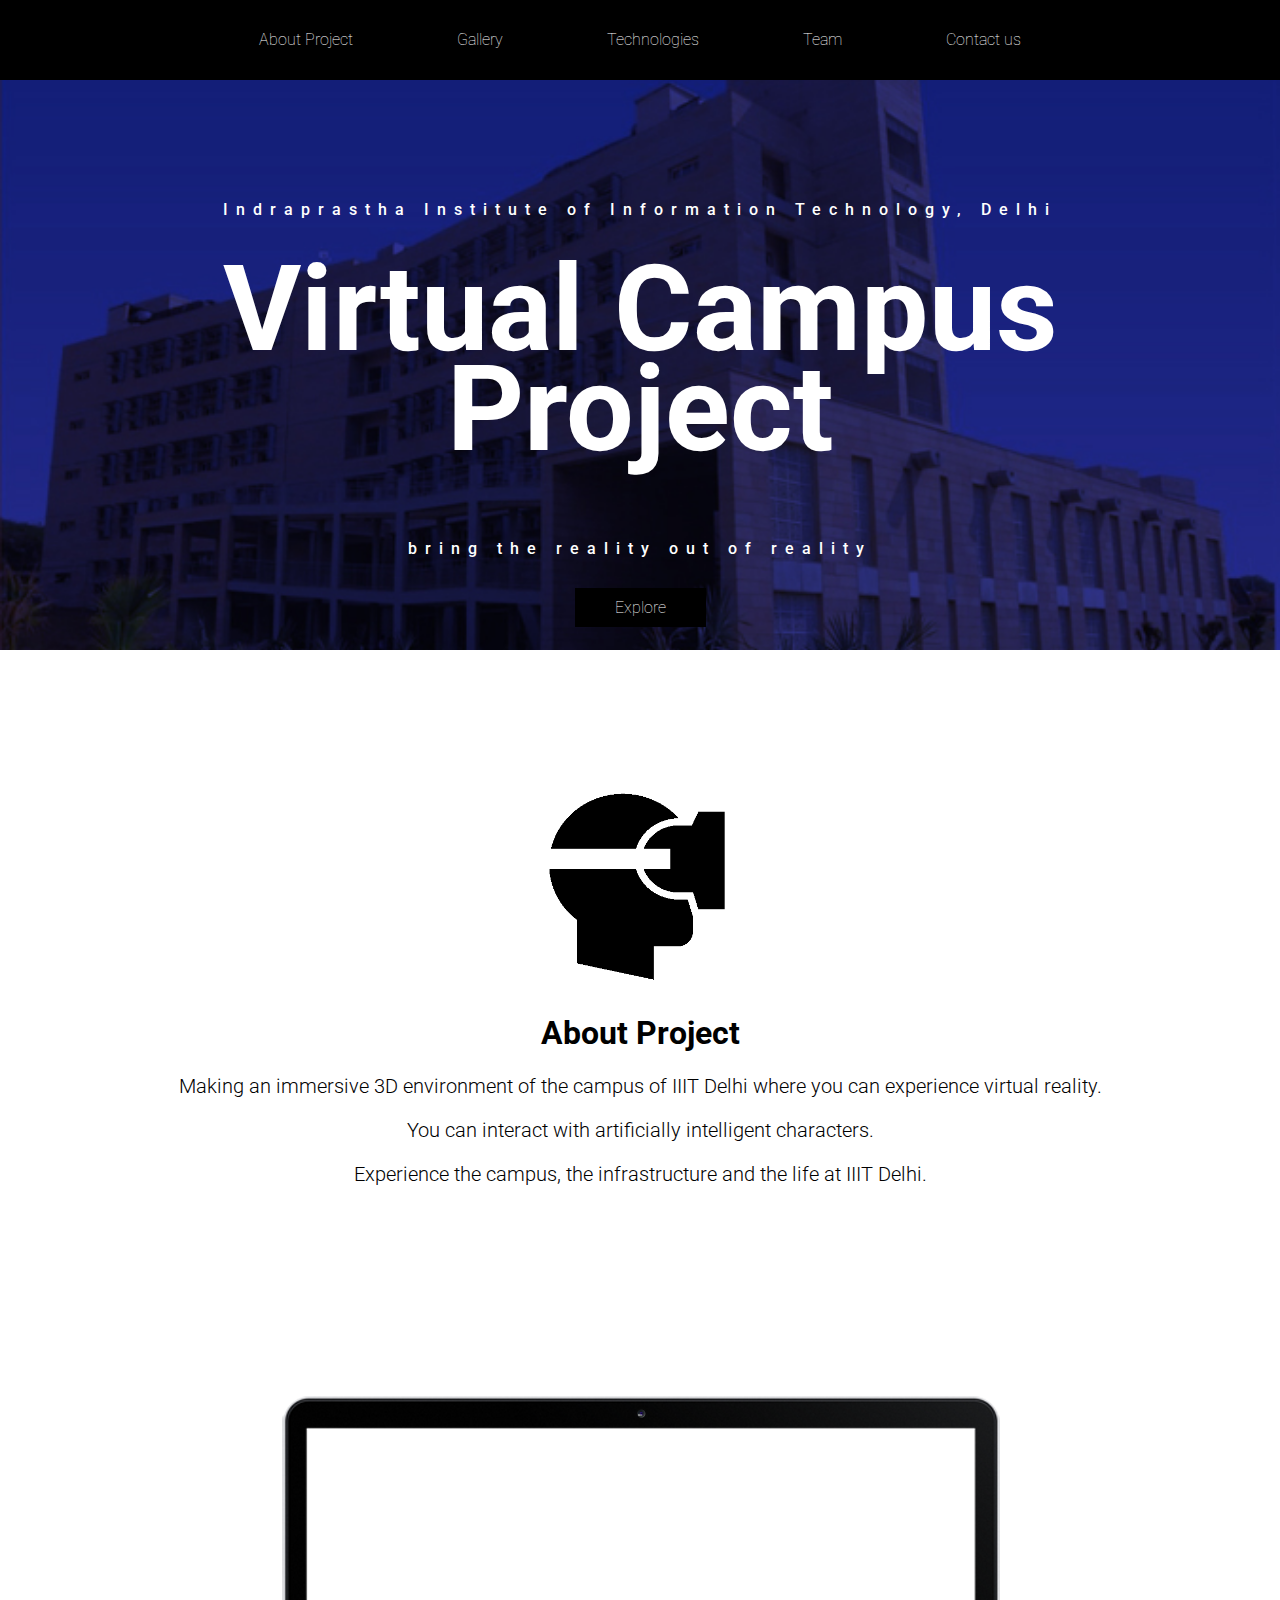
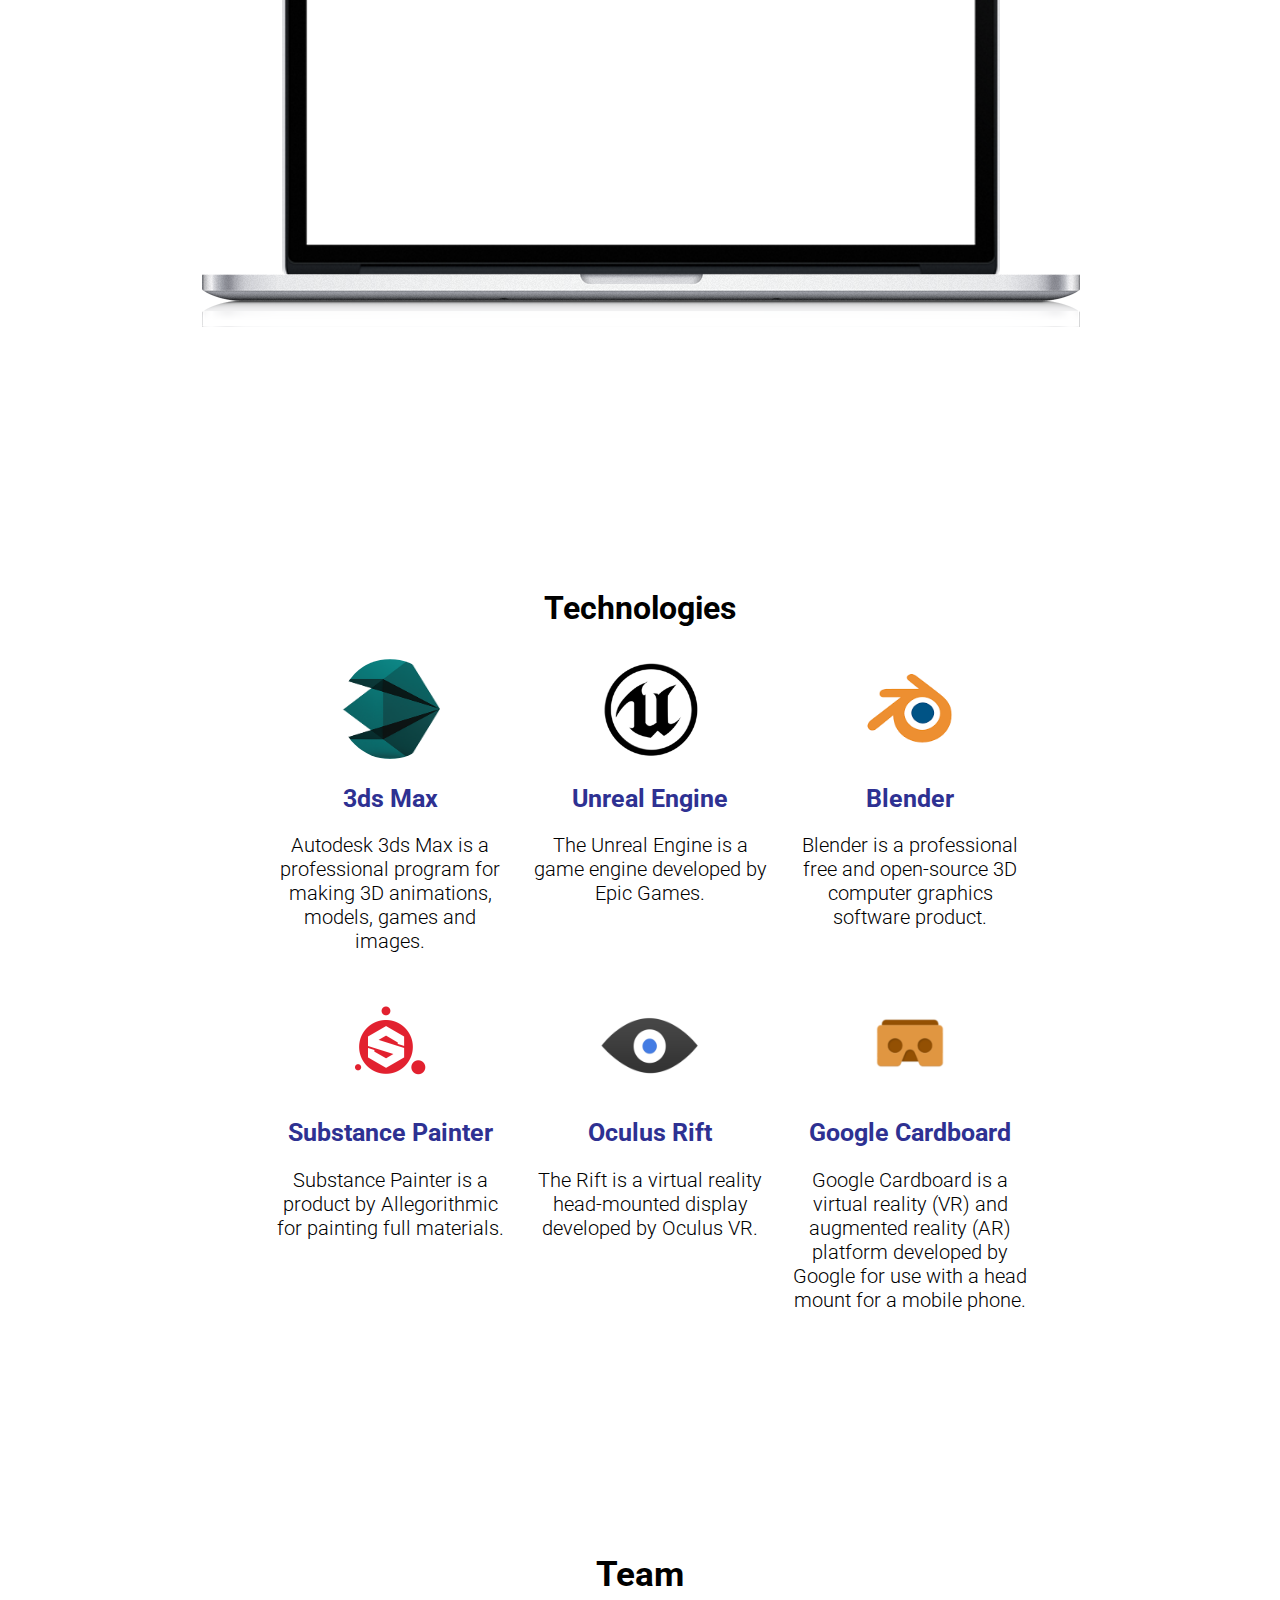
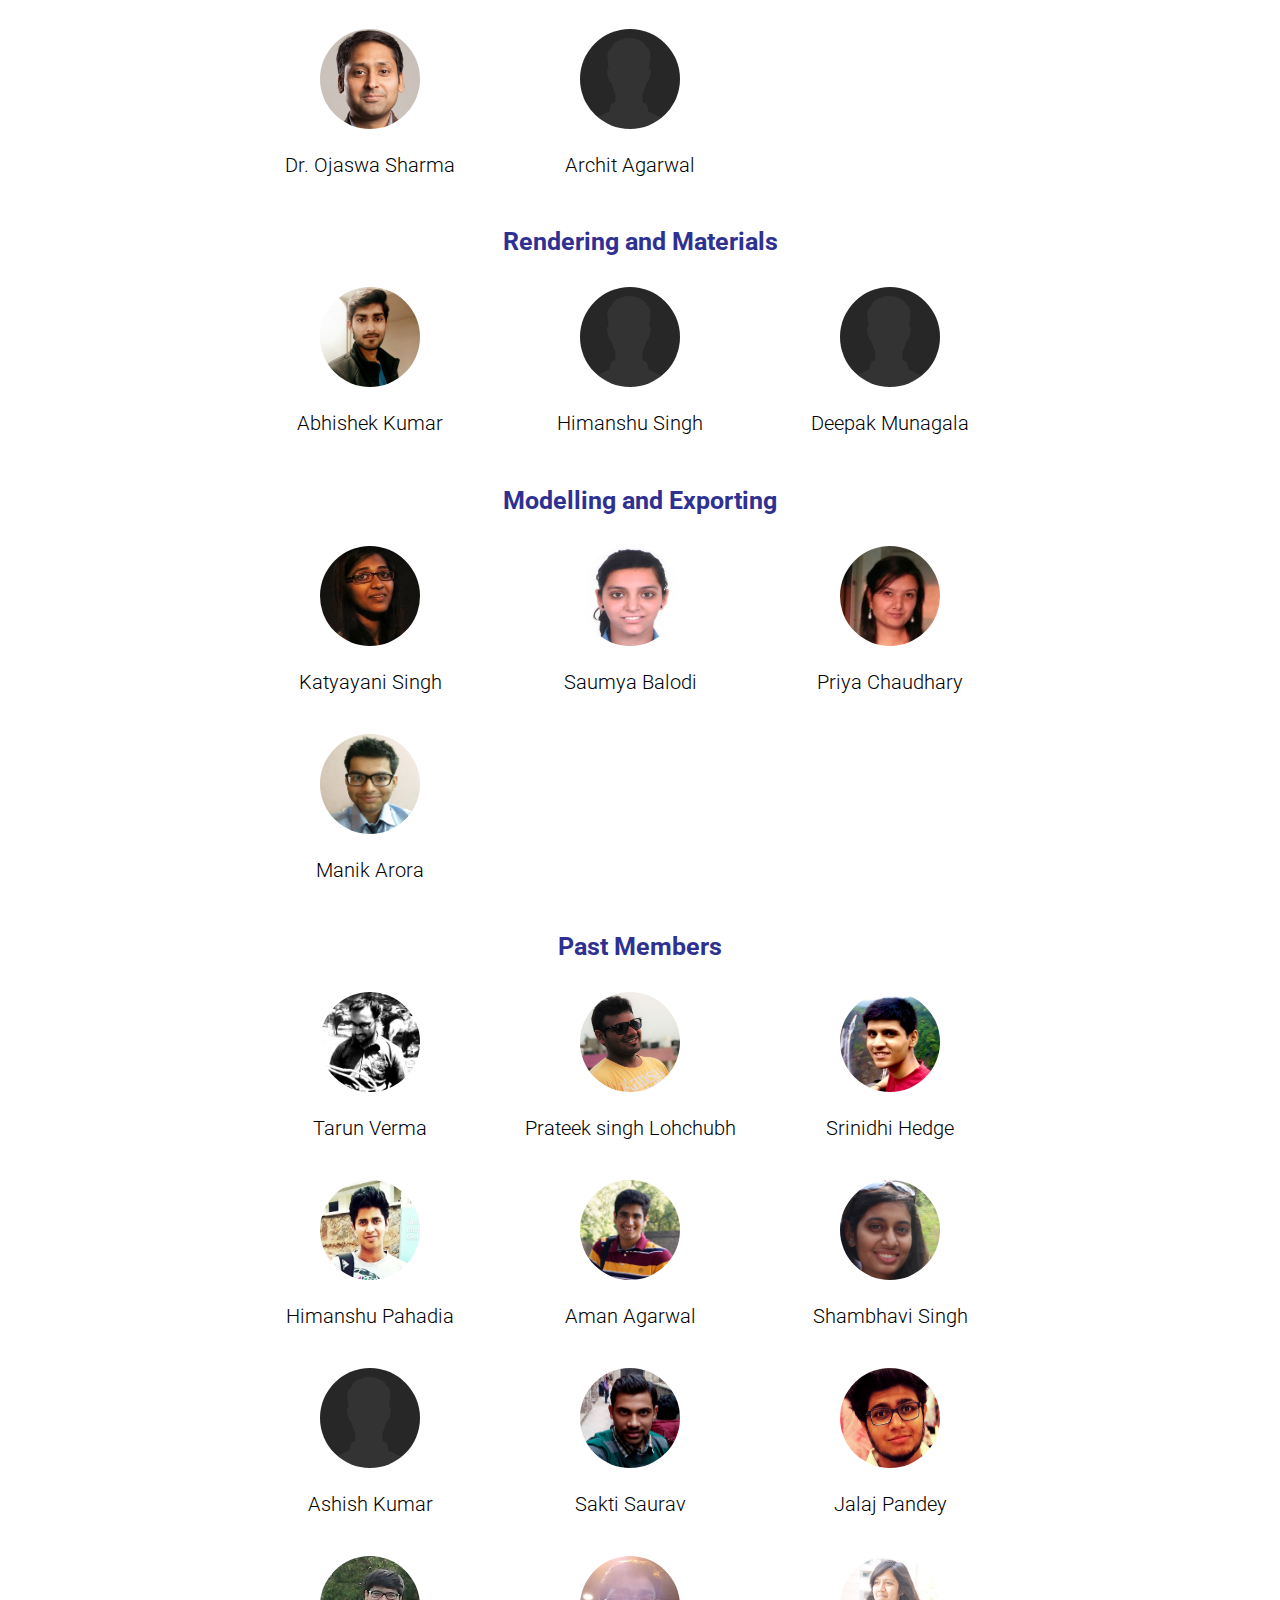
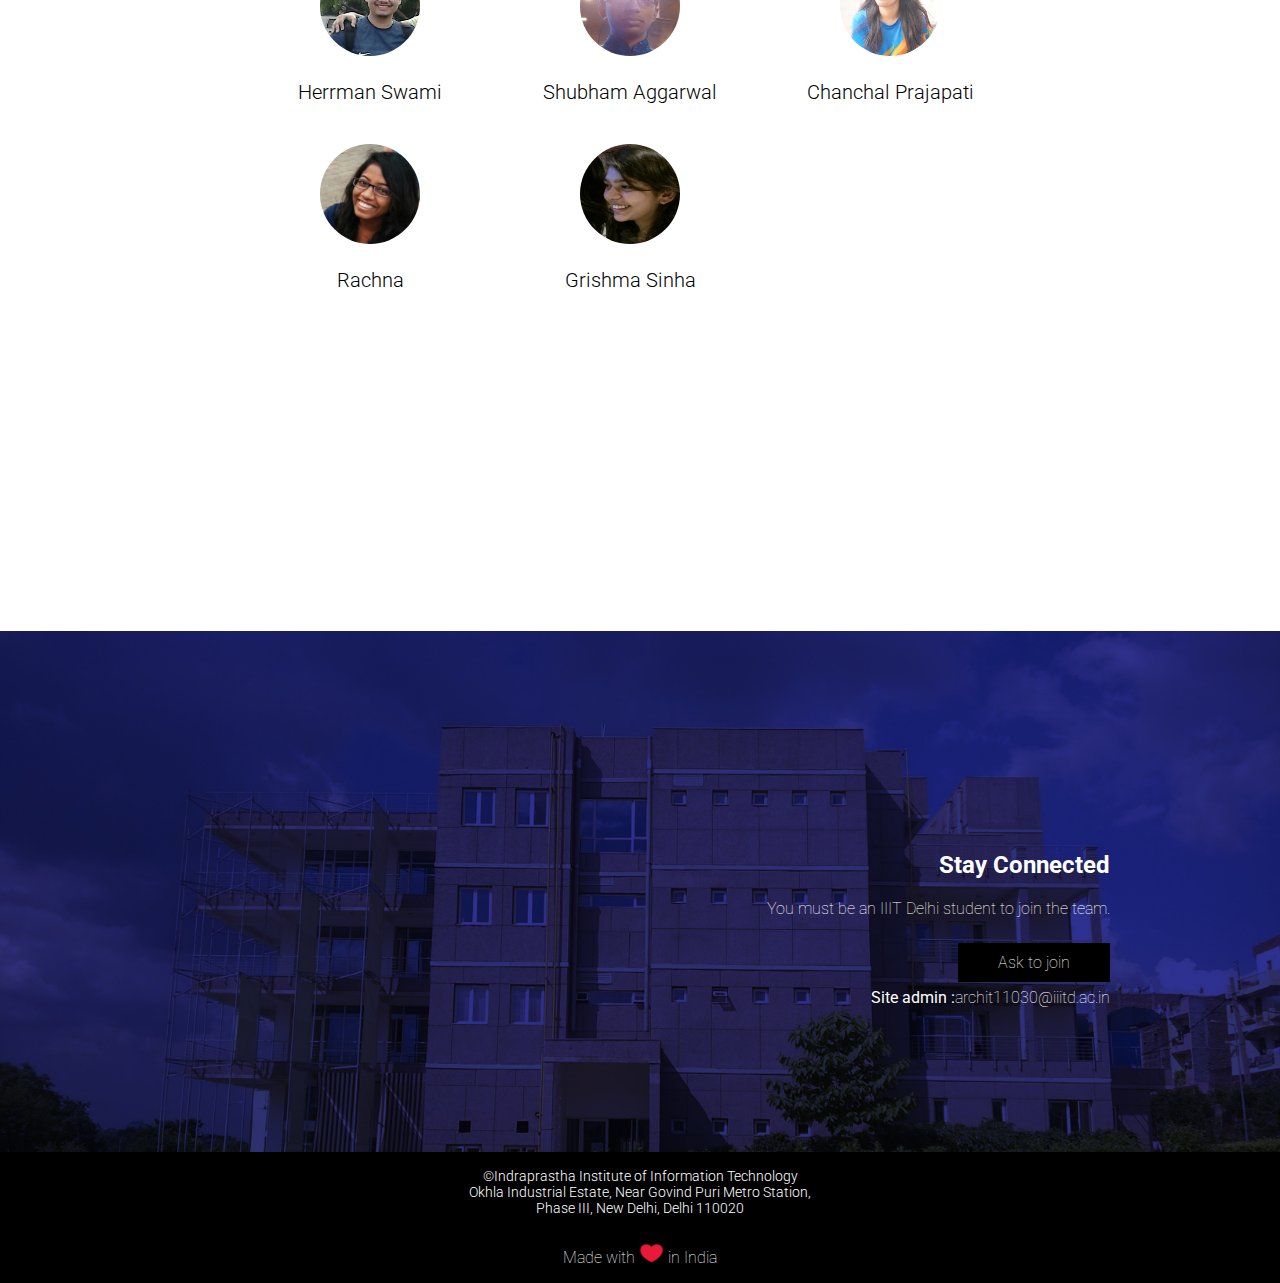
==== commit 896597c6: "updated names as per official record" ====
--- a/index.html
+++ b/index.html
@@ -257,8 +257,8 @@
 		</div>
 
 		<div class="col">
-<img src="profile/mukul.jpg" height="100px" width="100px">
-<p>Mukul Verma</p>
+<img src="profile/default.png" height="100px" width="100px">
+<p>Ashish Kumar</p>
 		</div>
 
 <div class="col">
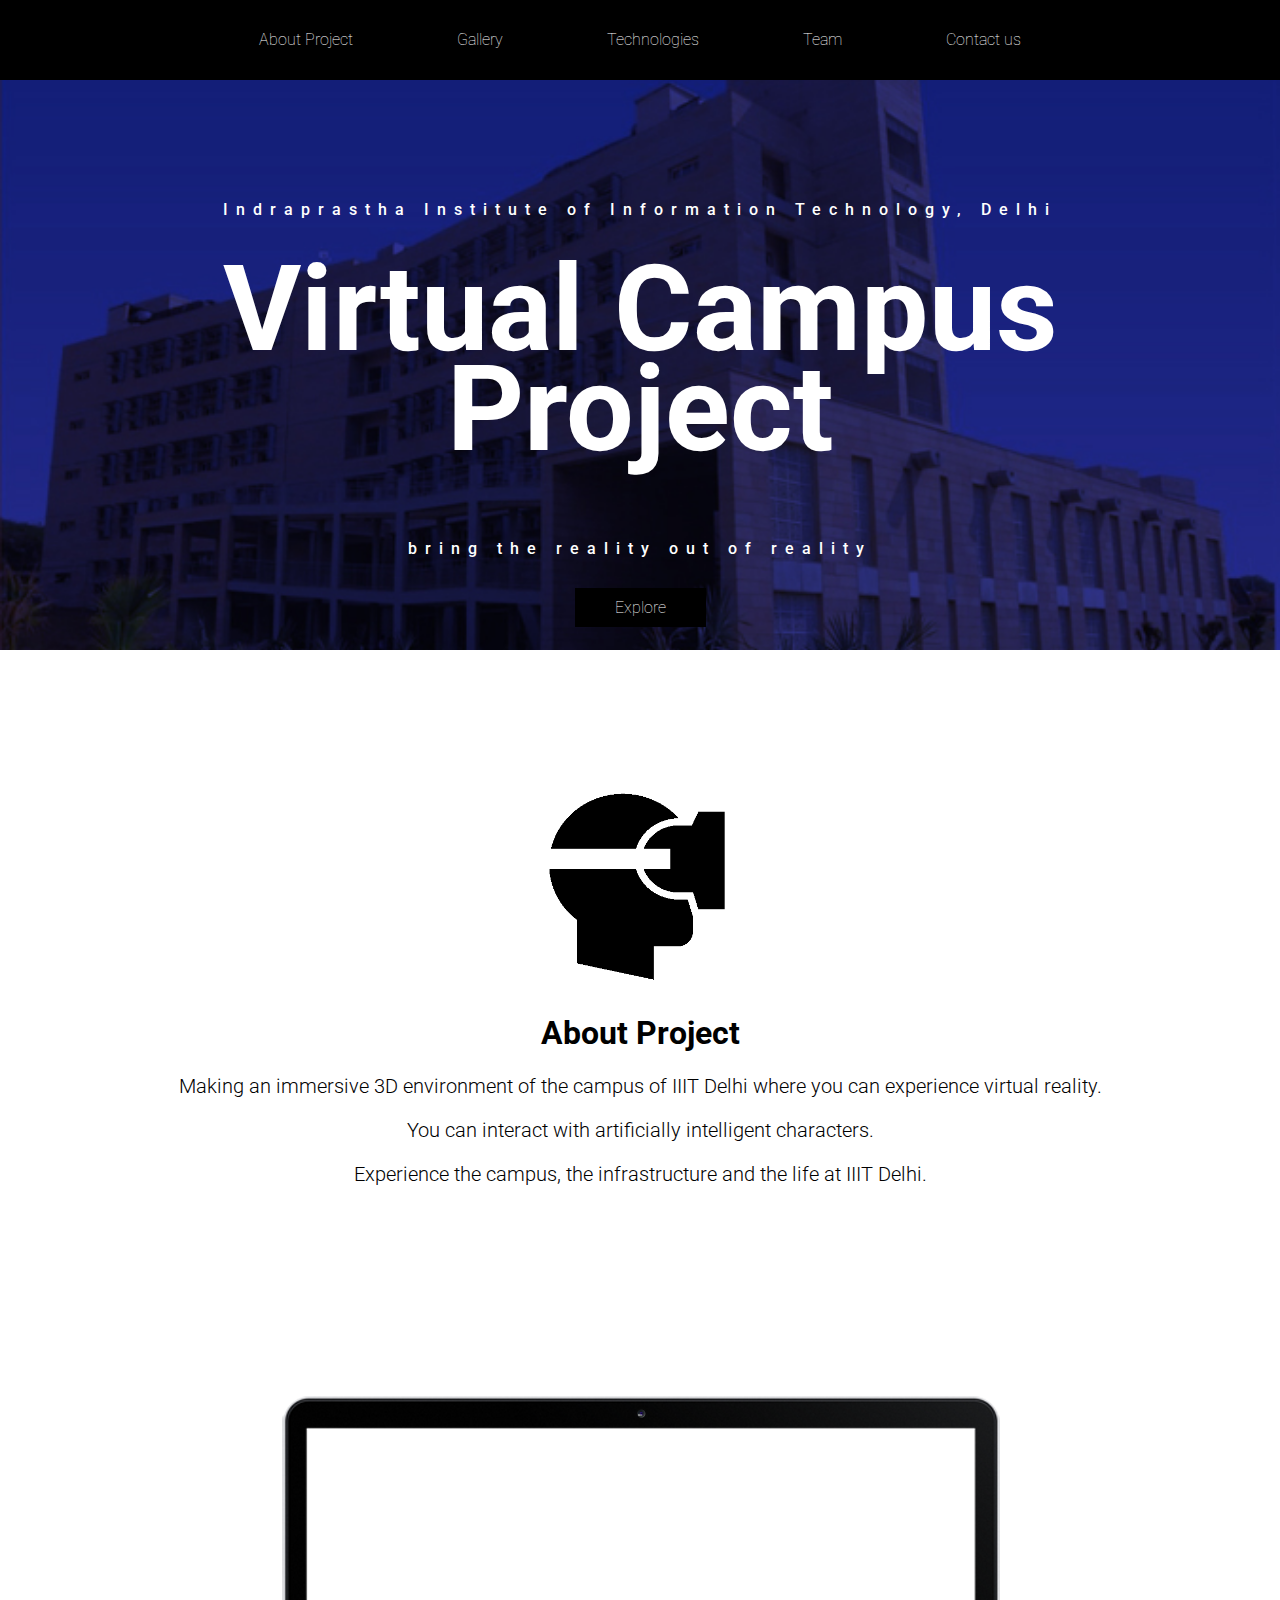
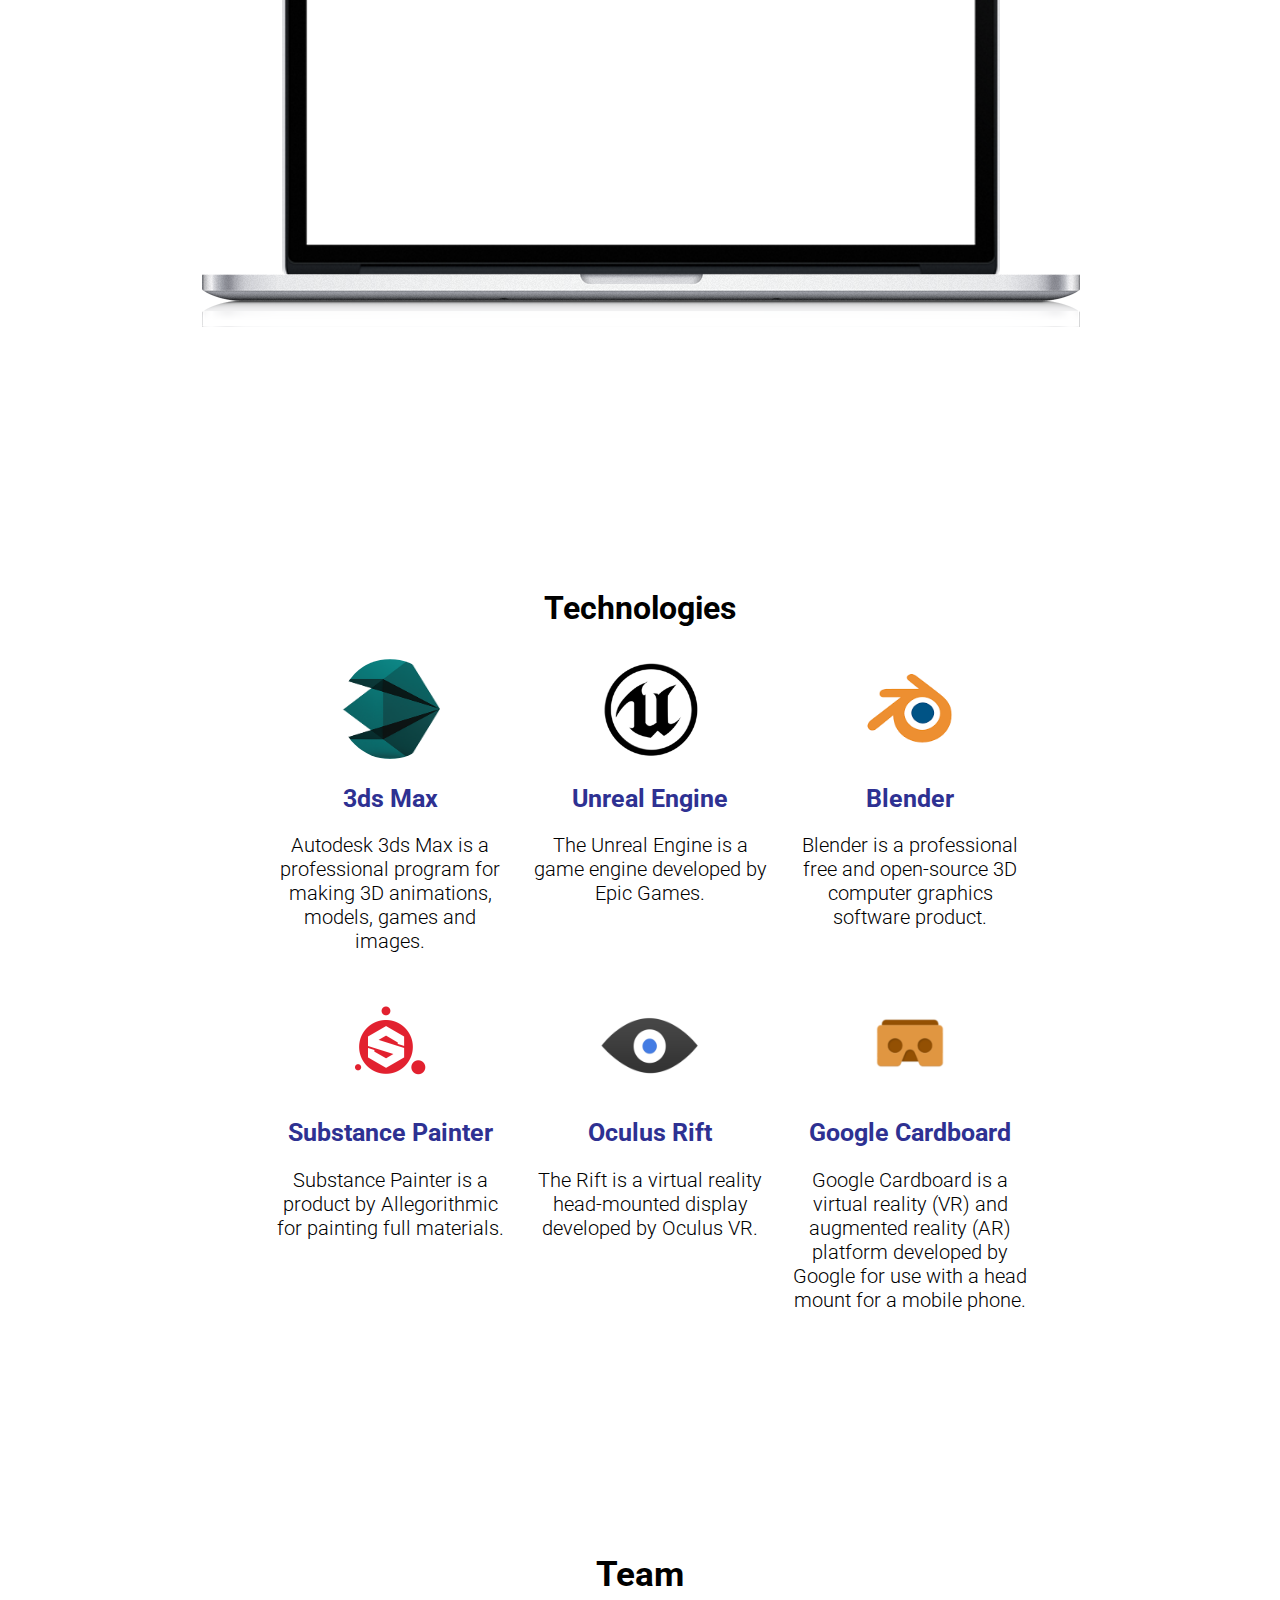
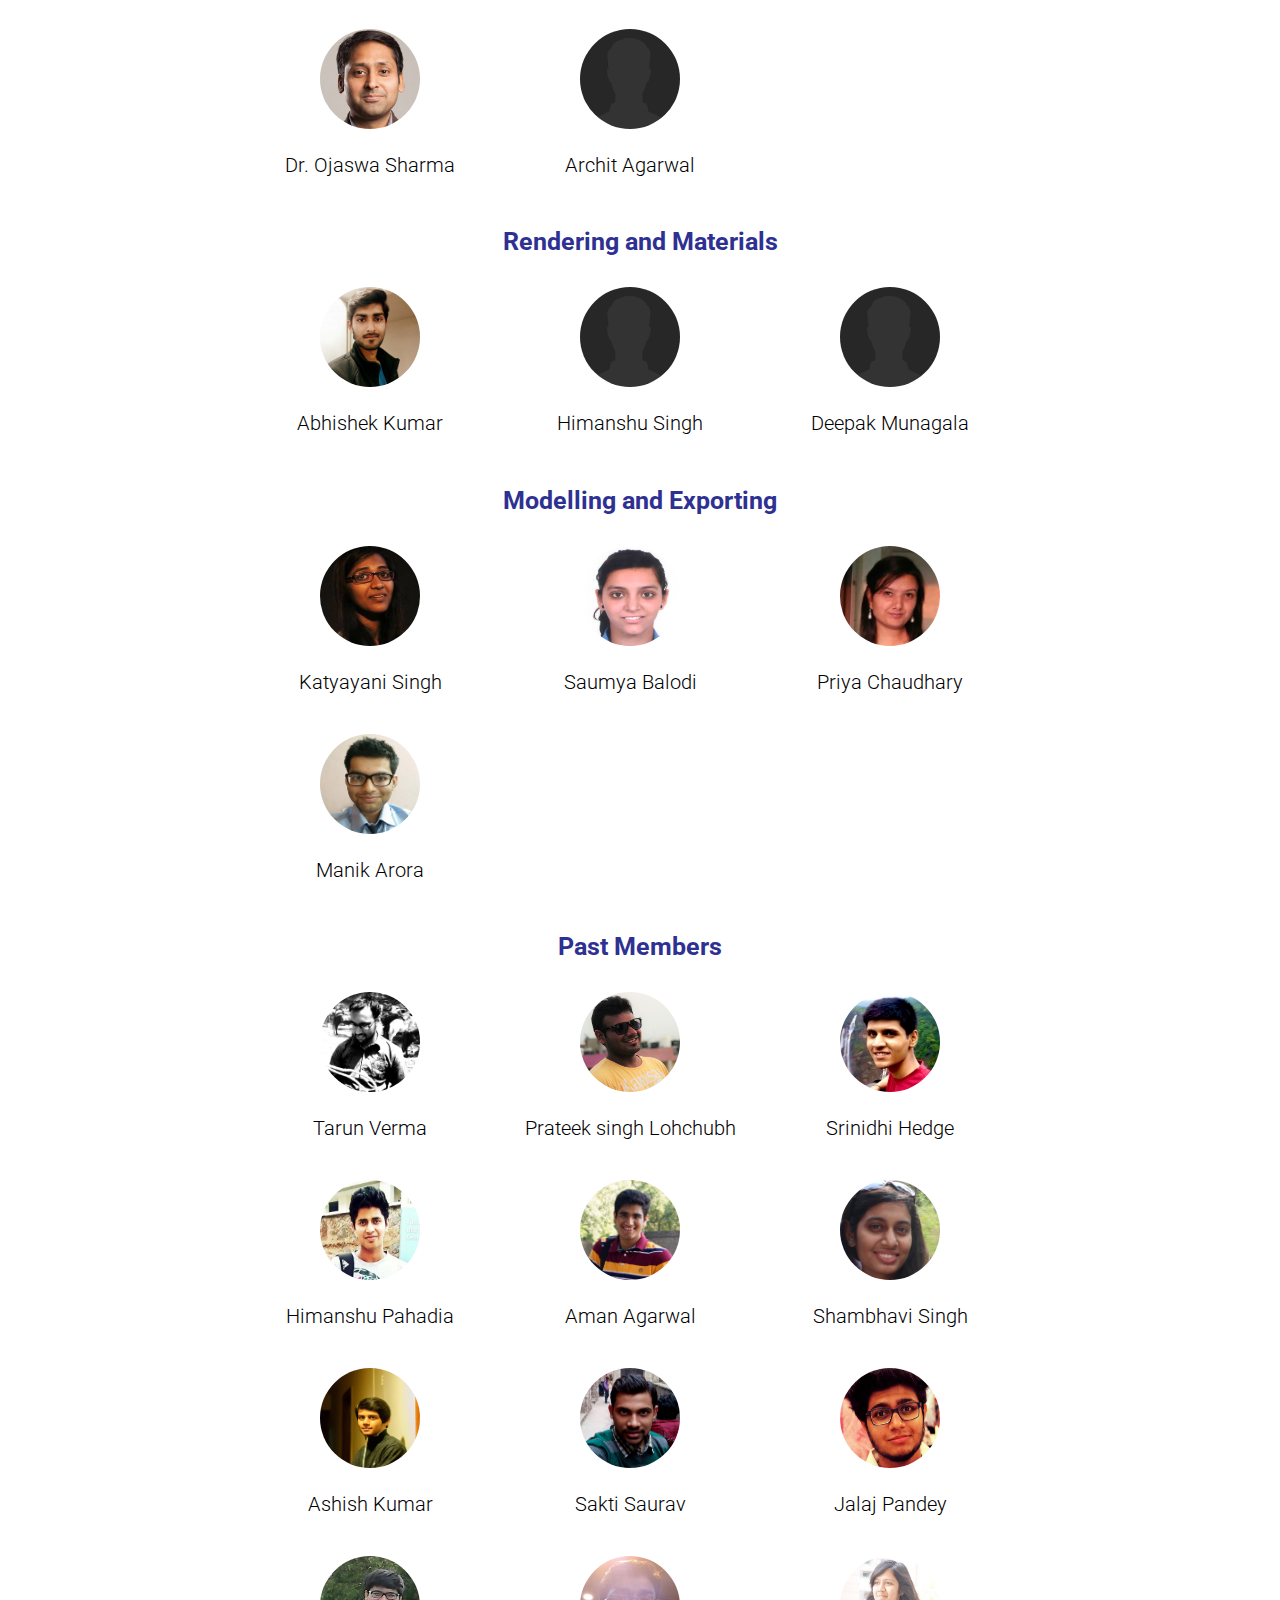
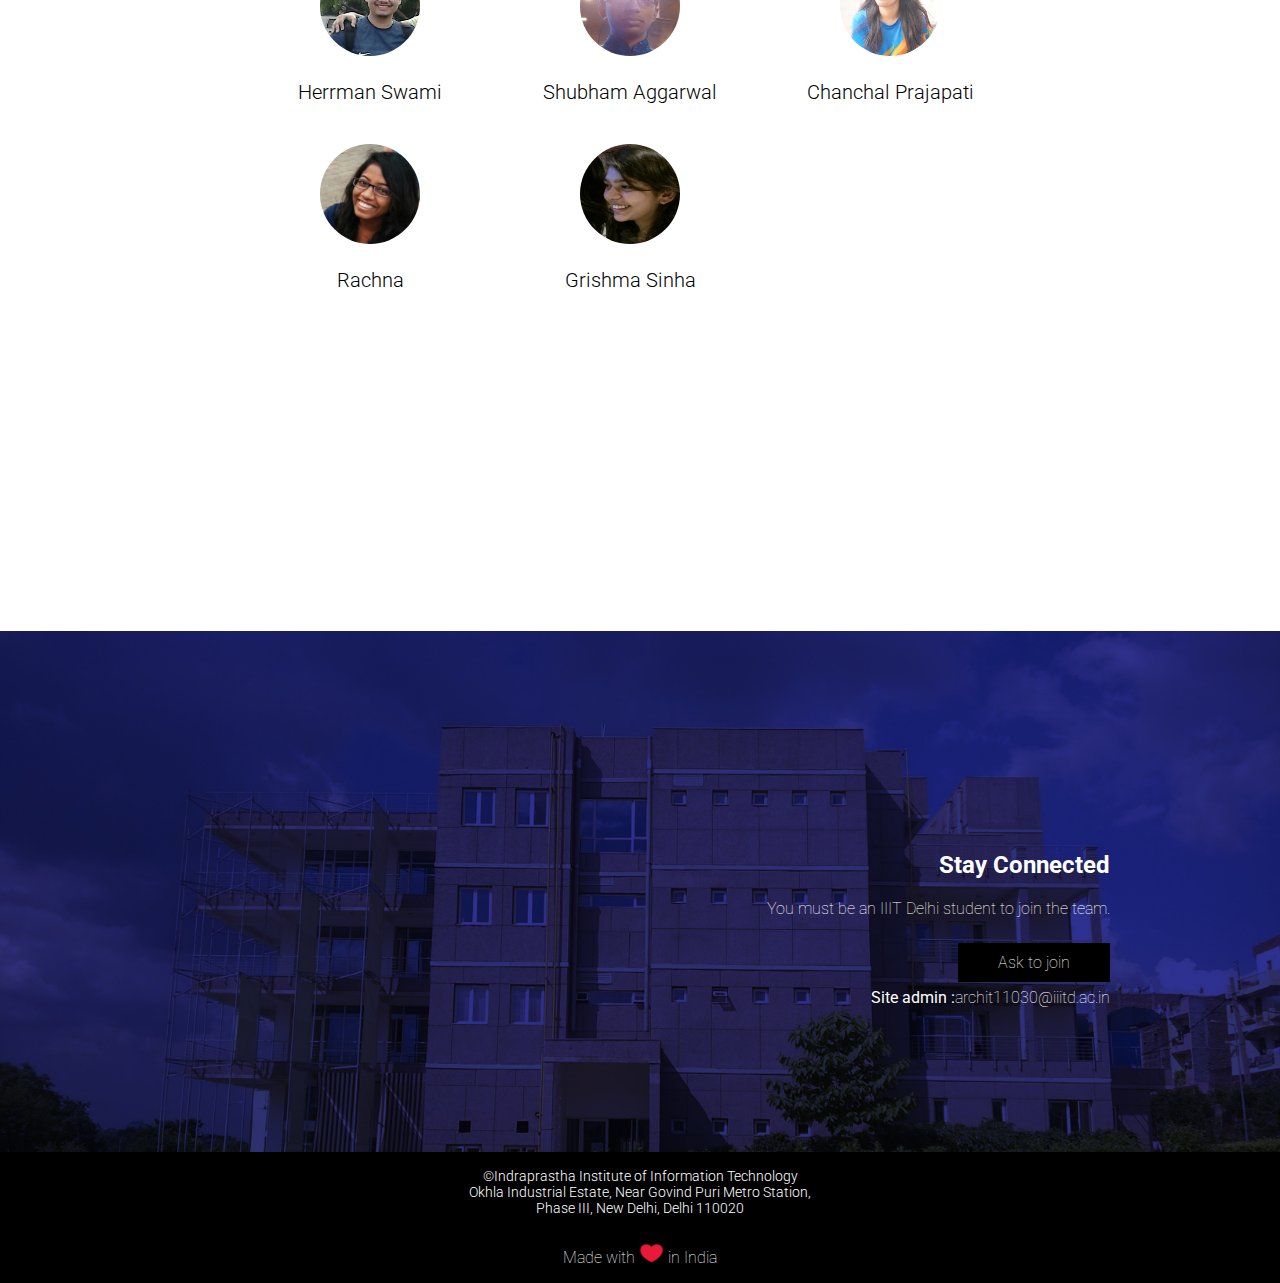
==== commit cbde1f17: "linked picture to profile" ====
--- a/index.html
+++ b/index.html
@@ -257,7 +257,7 @@
 		</div>
 
 		<div class="col">
-<img src="profile/default.png" height="100px" width="100px">
+<img src="profile/ashish.jpg" height="100px" width="100px">
 <p>Ashish Kumar</p>
 		</div>
 
